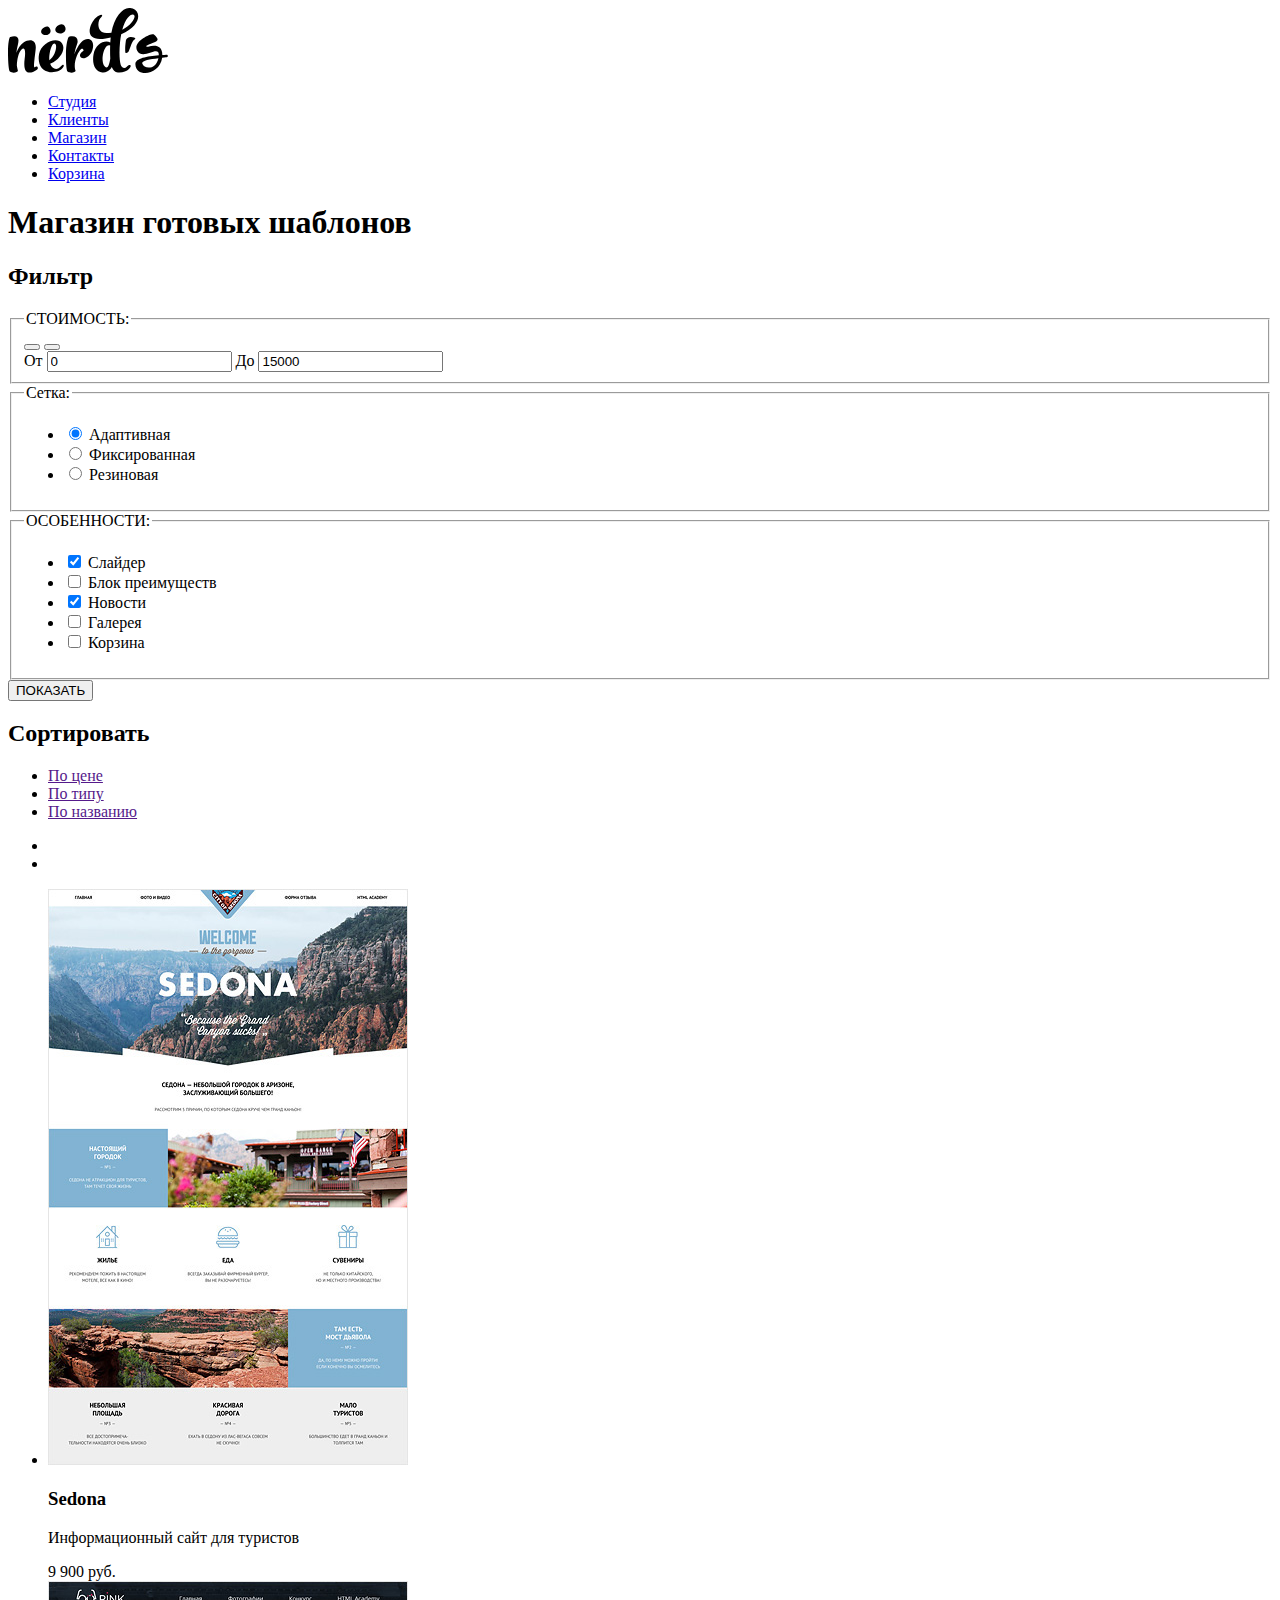
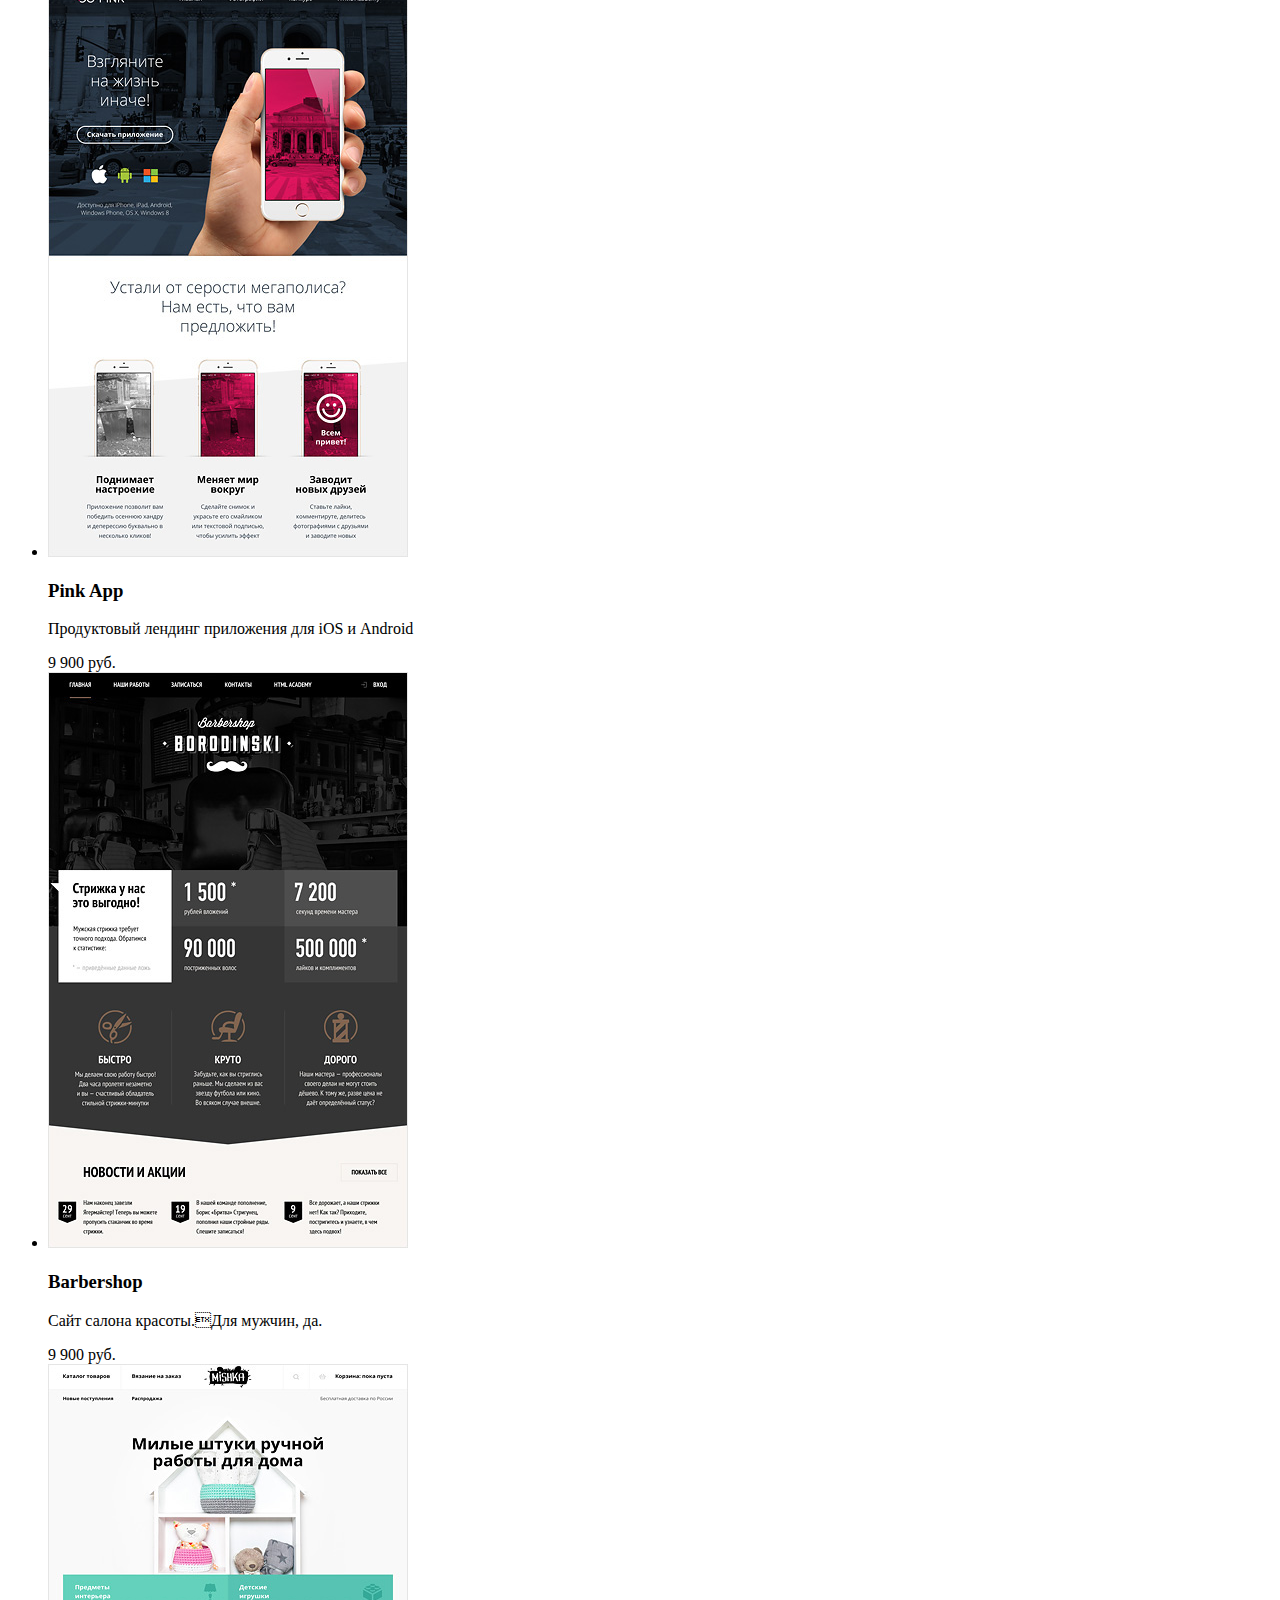
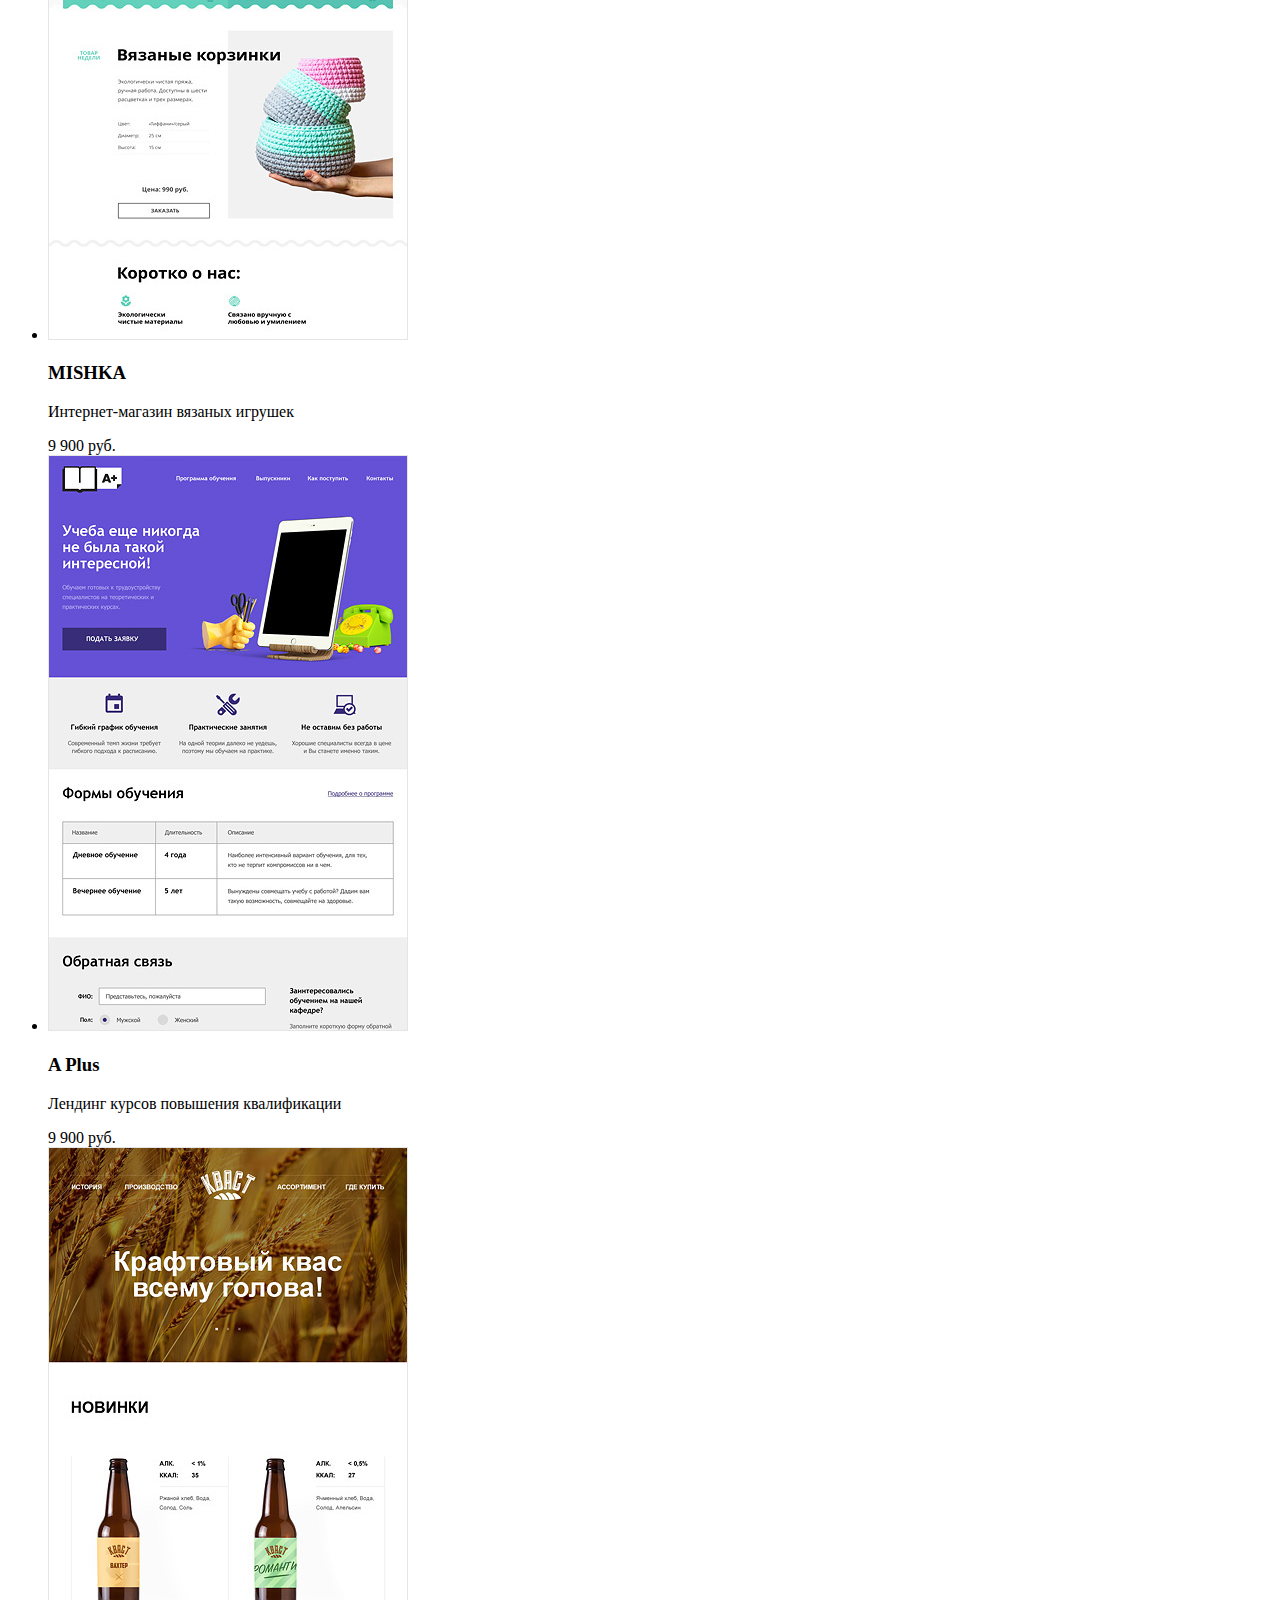
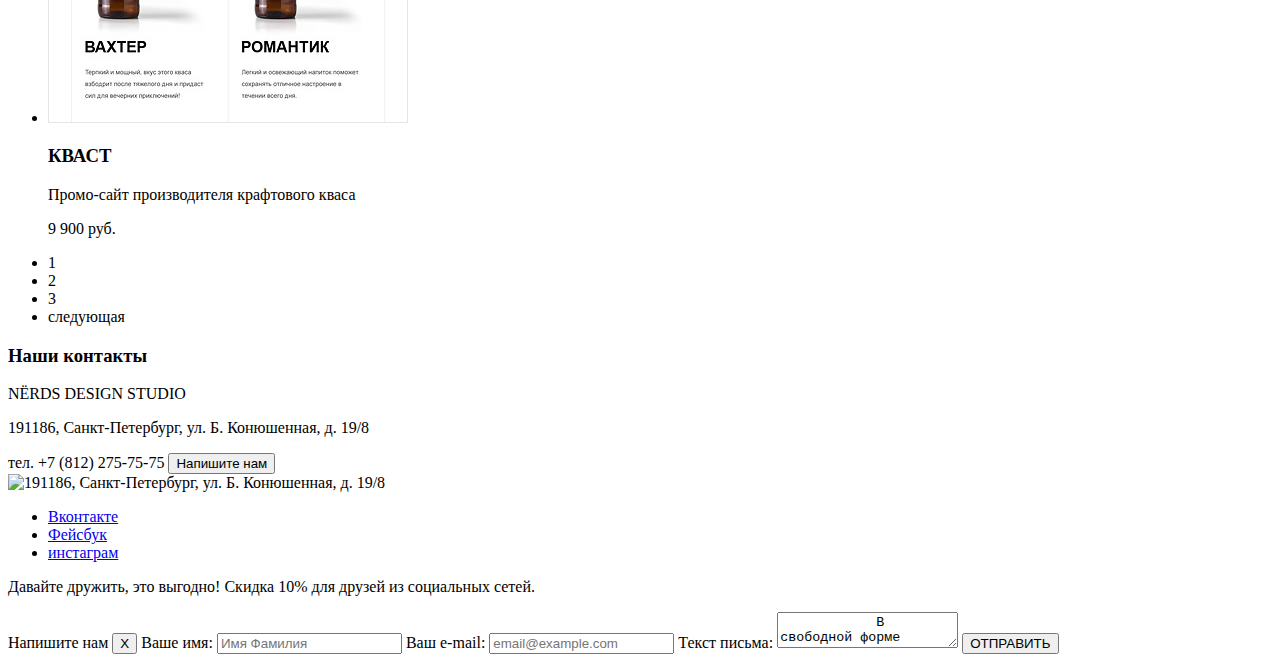
==== catalog.html @ bc48a649 "Разметка Нердс" ====
<!DOCTYPE html>
<html>
<head>
  <meta charset="utf-8">
  <title>Nerds Каталог</title>
  <link href="css/style.css" rel="stylesheet">
  <link href="css/normalize.css" rel="stylesheet">
</head>
<body>
  <header class="page-header">
    <a class="logo-nerds" href="index.html">
      <svg xmlns="http://www.w3.org/2000/svg" width="160" height="65" viewBox="0 0 160 65">
        <path
          d="M157.936 49.374c-1.235.161-2.523.271-3.757.377v.056c-2.415 17.364-26.188 20.231-26.779 6.599-.269-6.167 11.593-7.95 23.398-9.088.429-11.09-15.901 5.667-21.608-4.601-5.019-9.025 14.632-17.938 16.728-16.102 6.438 5.636 3.404 6.618-1.379 8.335-9.49 3.41-5.791 4.107-4.511 3.726 7.569-2.253 14.366-1.04 14.312 8.317 1.288-.107 2.522-.163 3.757-.271 2.306-.215 2.467 2.435-.161 2.652zm-7.514.756c-9.124 1.028-17.013 2.436-16.153 5.355 1.716 5.573 13.577 6.818 16.153-5.355zM117.678 44.918c-.682-.037-.703-6.038.112-11.688 1.005-6.951 11.935-3.357 9.093-1.906-2.975 1.52-4.429 8.718-6.266 12.087-.635 1.161-2.605 1.526-2.939 1.507zM42.105 21.002c2.376 4.866-4.937 8.171-8.292 4.521-1.398-1.555-.755-4.56 2.636-6.193 1.697-.836 4.073-1.596 5.656 1.672zM57.062 18.861c2.585 5.297-5.38 8.896-9.031 4.922-1.522-1.695-.823-4.963 2.873-6.742 1.846-.911 4.432-1.736 6.158 1.82zM28.883 61.666c-7.919 5.338-14.219 4.159-12.212-10.848 1.45-10.904-.948-11.521-3.122-9.442-2.845 2.697-4.628 9.723-4.684 16.412a50.98 50.98 0 0 0 1.004 4.776c.334 1.63-4.907 3.315-7.974 1.011C.837 62.79 0 54.865 0 44.131c0-8.824 1.171-14.895 2.23-15.175 8.029-2.191 9.312 1.348 7.583 7.981a47.637 47.637 0 0 0-1.395 7.924c1.673-4.664 4.071-8.485 6.803-10.173 7.416-4.664 13.605-2.473 12.434 6.801-2.007 16.58-2.174 18.827-.39 17.535 2.231-1.574 3.68 1.238 1.618 2.642zM54.982 59.59c-2.175 3.484-7.806 5.171-13.216 4.552-7.75-.843-12.545-7.756-10.705-18.097 2.008-11.185 18.065-18.322 23.196-10.341 3.735 5.789-2.175 16.017-11.597 19.783l-.502.168c1.951 5.171 6.579 7.476 11.039 2.36 2.119-2.36 3.624-1.348 1.785 1.575zm-13.605-7.418c5.855-4.159 7.806-13.32 6.189-15.905-1.728-2.697-5.074 1.517-6.245 11.746-.111 1.461-.111 2.865.056 4.159zM83.091 44.992c-1.597 2.507-3.903 4.384-5.966 5.059-2.398.73-5.185.056-5.185-2.698 0-1.011.892-3.372 3.624-4.721-.168-1.911-1.394-2.417-2.286-1.686-3.345 2.586-7.417 12.25-6.356 19.221.055.168.055.337.055.506.168.617.335 1.237.558 1.854.557 1.574-4.907 3.316-7.973.956-1.059-.788-1.617-6.97-1.617-17.704 0-8.824 1.951-16.636 3.011-16.917 6.412-1.743 10.147 1.292 8.14 7.249-1.171 3.373-2.23 6.801-2.843 10.399 2.453-6.688 6.523-12.872 9.812-14.501 5.856-2.923 10.092.956 8.867 7.813-.056.11-.112.393-.112.449-.056.562-.566 2.302-.39 1.741-.516 1.645-.892 2.277-1.339 2.98z" />
        <path
          d="M113.207 26.161a86.988 86.988 0 0 0-1.115 7.531c-1.059 10.06-.612 18.996.613 22.986.726 2.137 3.457 4.946 6.078 2.023 2.843-3.203 5.967-1.349 2.174 2.416-2.34 2.305-6.689 3.878-11.039 3.428-3.123-.393-5.018-2.415-6.134-5.505-.444.898-.947 1.685-1.56 2.302-2.119 2.193-4.685 3.43-7.974 3.092-6.637-.73-10.538-7.923-8.699-18.153 1.952-10.791 11.319-14.725 16.728-11.857.112-1.349.223-2.699.335-4.104.055-.281.055-.562.11-.843a96.962 96.962 0 0 1-4.962.956C73.787 34.423 82.04 14.864 87.894 9.75c6.636-5.733 7.36-1.855 5.297-.562-3.68 2.36-5.297 15.905 5.241 15.905 1.729 0 3.346-.112 4.962-.281C106.685 6.49 116.665-2.391 124.75.532c8.976 3.26 8.029 17.535-11.543 25.629zm-10.928 24.393c-.224-3.542-.224-7.532-.167-11.636 0-.506.056-1.011.056-1.461-3.346-1.518-6.635 3.653-7.473 10.792-.946 8.373 2.788 12.813 4.908 10.791 1.617-1.631 2.453-6.803 2.676-8.486zm24.086-43.165c-1.784-2.642-8.307.562-12.098 14.332 9.535-4.554 13.326-12.422 12.098-14.332z" />
      </svg>
    </a>
    <nav class="header-navigation">
      <ul class="navigation-list">
        <li><a class="navigation-item" href="studio.html">Студия</a></li>
        <li><a class=" navigation-item" href="visiters.html">Клиенты</a></li>
        <li><a class="navigation-item" href="catalog.html">Магазин</a></li>
        <li><a class=" navigation-item" href="contact.html">Контакты</a></li>
        <li><a class="navigation-item" href="basket.html">Корзина</a></li>
      </ul>
    </nav>
  </header>
  <main class="page-content page-catalog">
    <h1 class="page-title">Магазин готовых шаблонов</h1>
    <form class="filter" action="https://echo.htmlacademy.ru" method="get">
      <h2 class="visually-hidden">Фильтр</h2>
      <fieldset class="filter-box">
        <legend class="filter-box-title">СТОИМОСТЬ:</legend>
        <div class="range-box">
          <button class="circle-button min-button"></button>
          <button class="circle-button max-button"></button>
        </div>
        <label class="price-box">
          От
          <input class="input-price min-price" type="text" name="min" value="0">
        </label>
        <label class="price-box">
          До
          <input class="input-price max-price" type="text" name="max" value="15000">
        </label>
      </fieldset>
      <fieldset class="filter-box">
        <legend class="filter-box-title">Сетка:</legend>
        <ul class="type-list">
          <li>
            <label class="type-item">
              <input class="type-input" type="radio" name="type" value="adaptive" checked>
              <span class="radio-box"></span>
              Адаптивная
            </label>
          </li>
          <li>
            <label class="type-item">
              <input class="type-input" type="radio" name="type" value="fixed">
              <span class="radio-box"></span>
              Фиксированная
            </label>
          </li>
          <li>
            <label class="type-item">
              <input class="type-input" type="radio" name="type" value="fluid">
              <span class="radio-box"></span>
              Резиновая
            </label>
          </li>
        </ul>
      </fieldset>
      <fieldset class="filter-box">
        <legend class="filter-box-title">ОСОБЕННОСТИ:</legend>
        <ul class="special-list">
          <li>
            <label class="special-item">
              <input class="special-input" type="checkbox" name="slider" checked>
              <span class="special-title"></span>
              Слайдер
            </label>
          </li>
          <li>
            <label class="special-item">
              <input class="special-input" type="checkbox" name="feature">
              <span class="special-title"></span>
              Блок преимуществ
            </label>
          </li>
          <li>
            <label class="special-item">
              <input class="special-input" type="checkbox" name="news" checked>
              <span class="special-title"></span>
              Новости
            </label>
          </li>
          <li>
            <label class="special-item">
              <input class="special-input" type="checkbox" name="gallery">
              <span class="special-title"></span>
              Галерея
            </label>
          </li>
          <li>
            <label class="special-item">
              <input class="special-input" type="checkbox" name="basket">
              <span class="special-title"></span>
              Корзина
            </label>
          </li>
        </ul>
      </fieldset>
      <button class="filter-button" type="submit">ПОКАЗАТЬ</button>
    </form>
    <div class="catalog">
      <section class="sort">
        <h2 class="sort-title">Сортировать</h2>
        <ul class="sort-type-list">
          <li>
            <a class="sort-type-item sort-type-current" href="">
              По цене
            </a>
          </li>
          <li>
            <a class="sort-type-item" href="">
              По типу
            </a>
          </li>
          <li>
            <a class="sort-type-item" href="">
              По названию
            </a>
          </li>
        </ul>
        <ul class="arrow-list">
          <li>
            <a class="arrow-button arrow-current" aria-label="Сортировать по убыванию"></a>
          </li>
          <li>
            <a class="arrow-button" aria-label="Сортировать по возрастанию"></a>
          </li>
        </ul>
      </section>
      <ul class="pattern-list">
        <li>
          <img class="product-picture" src="img/img-sedona-jpg.jpg" width="360" height="576" alt="Sedona">
          <div class="product-info">
            <h3 class="product-title">
              <a class="product-title-link">Sedona</a>
            </h3>
            <p class="product-text">
              Информационный сайт
              для туристов
            </p>
            <a class="button-price">9 900 руб.</a>
          </div>
        </li>
        <li>
          <img class="product-picture" src="img/img-pink-jpg.jpg" width="360" height="576" alt="Pink App">
          <div class="product-info">
            <h3 class="product-title">
              <a class="product-title-link">Pink App</a>
            </h3>
            <p class="product-text">
              Продуктовый лендинг
              приложения для iOS и Android
            </p>
            <a class="button-price">9 900 руб.</a>
          </div>
        </li>
        <li>
          <img class="product-picture" src="img/img-barbershop-jpg.jpg" width="360" height="576" alt="Barbershop">
          <div class="product-info">
            <h3 class="product-title">
              <a class="product-title-link">Barbershop</a>
            </h3>
            <p class="product-text">
              Сайт салона красоты.Для мужчин, да.
            </p>
            <a class="button-price">9 900 руб.</a>
          </div>
        </li>
        <li>
          <img class="product-picture" src="img/img-mishka-jpg.jpg" width="360" height="576" alt="MISHKA">
          <div class="product-info">
            <h3 class="product-title">
              <a class="product-title-link">MISHKA</a>
            </h3>
            <p class="product-text">
              Интернет-магазин
              вязаных игрушек
            </p>
            <a class="button-price">9 900 руб.</a>
          </div>
        </li>
        <li>
          <img class="product-picture" src="img/img-aplus-jpg.jpg" width="360" height="576" alt="A Plus">
          <div class="product-info">
            <h3 class="product-title">
              <a class="product-title-link">A Plus</a>
            </h3>
            <p class="product-text">
              Лендинг курсов повышения квалификации
            </p>
            <a class="button-price">9 900 руб.</a>
          </div>
        </li>
        <li>
          <img class="product-picture" src="img/img-kvast-jpg.jpg" width="360" height="576" alt="КВАСТ">
          <div class="product-info">
            <h3 class="product-title">
              <a class="product-title-link">КВАСТ</a>
            </h3>
            <p class="product-text">
              Промо-сайт производителя
              крафтового кваса
            </p>
            <a class="button-price">9 900 руб.</a>
          </div>
        </li>
      </ul>
      <ul class="pagination">
        <li>
          <a class="pagination-item pagination-current">1</a>
        </li>
        <li>
          <a class="pagination-item">2</a>
        </li>
        <li>
          <a class="pagination-item">3</a>
        </li>
        <li>
          <a class="pagination-item">следующая</a>
        </li>
      </ul>
    </div>
  </main>
  <footer class="page-footer">
    <div class="map-container">
      <article class="contact-box">
        <h3 class="visually-hidden">Наши контакты</h3>
        <span class="contact-name">NЁRDS DESIGN STUDIO</span>
        <p class="contact-address">
          191186, Санкт-Петербург,
          ул. Б. Конюшенная, д. 19/8
        </p>
        <span class="contact-tel">тел. +7 (812) 275-75-75</span>
        <button class="write-to-us">Напишите нам</button>
      </article>
      <img src="img/some.jpg" alt="191186, Санкт-Петербург, ул. Б. Конюшенная, д. 19/8" width="1440" height="416">
    </div>
    <div class="footer-bottom">
      <ul class="social-list">
        <li>
          <a class="social-link" href="vk.com" aria-label="Мы вконтакте ">
            Вконтакте
          </a>
        </li>
        <li>
          <a class="social-link" href="vk.com" aria-label="Мы в фейсбуку ">
            Фейсбук
          </a>
        </li>
        <li>
          <a class="social-link" href="vk.com" aria-label="Мы в инстаграме ">
            инстаграм
          </a>
        </li>
      </ul>
      <p class="lead-container">
        <span class="lead-title">Давайте дружить, это выгодно!</span>
        <span class="lead-text">Скидка 10% для друзей из социальных сетей.</span>
      </p>
    </div>
  </footer>
  <section class="modal-window">
    <form class="form-box" action="https://echo.htmlacademy.ru" method="get">
      <span class="form-title">Напишите нам</span>
      <button class="modal-close">X</button>
      <label class="input-box">
        <span class="input-title">Ваше имя:</span>
        <input class="input-name" type="text" name="name" placeholder="Имя Фамилия">
      </label>
      <label class="input-box">
        <span class="input-title">Ваш e-mail:</span>
        <input class="input-mail" type="mail" name="mail" placeholder="email@example.com">
      </label>
      <label class="area-box">
        <span class="area-title">Текст письма:</span>
        <textarea class="area-text">
            В свободной форме
        </textarea>
      </label>
      <button class="letter-button" type="submit">ОТПРАВИТЬ</button>
    </form>
  </section>
</body>
</html>
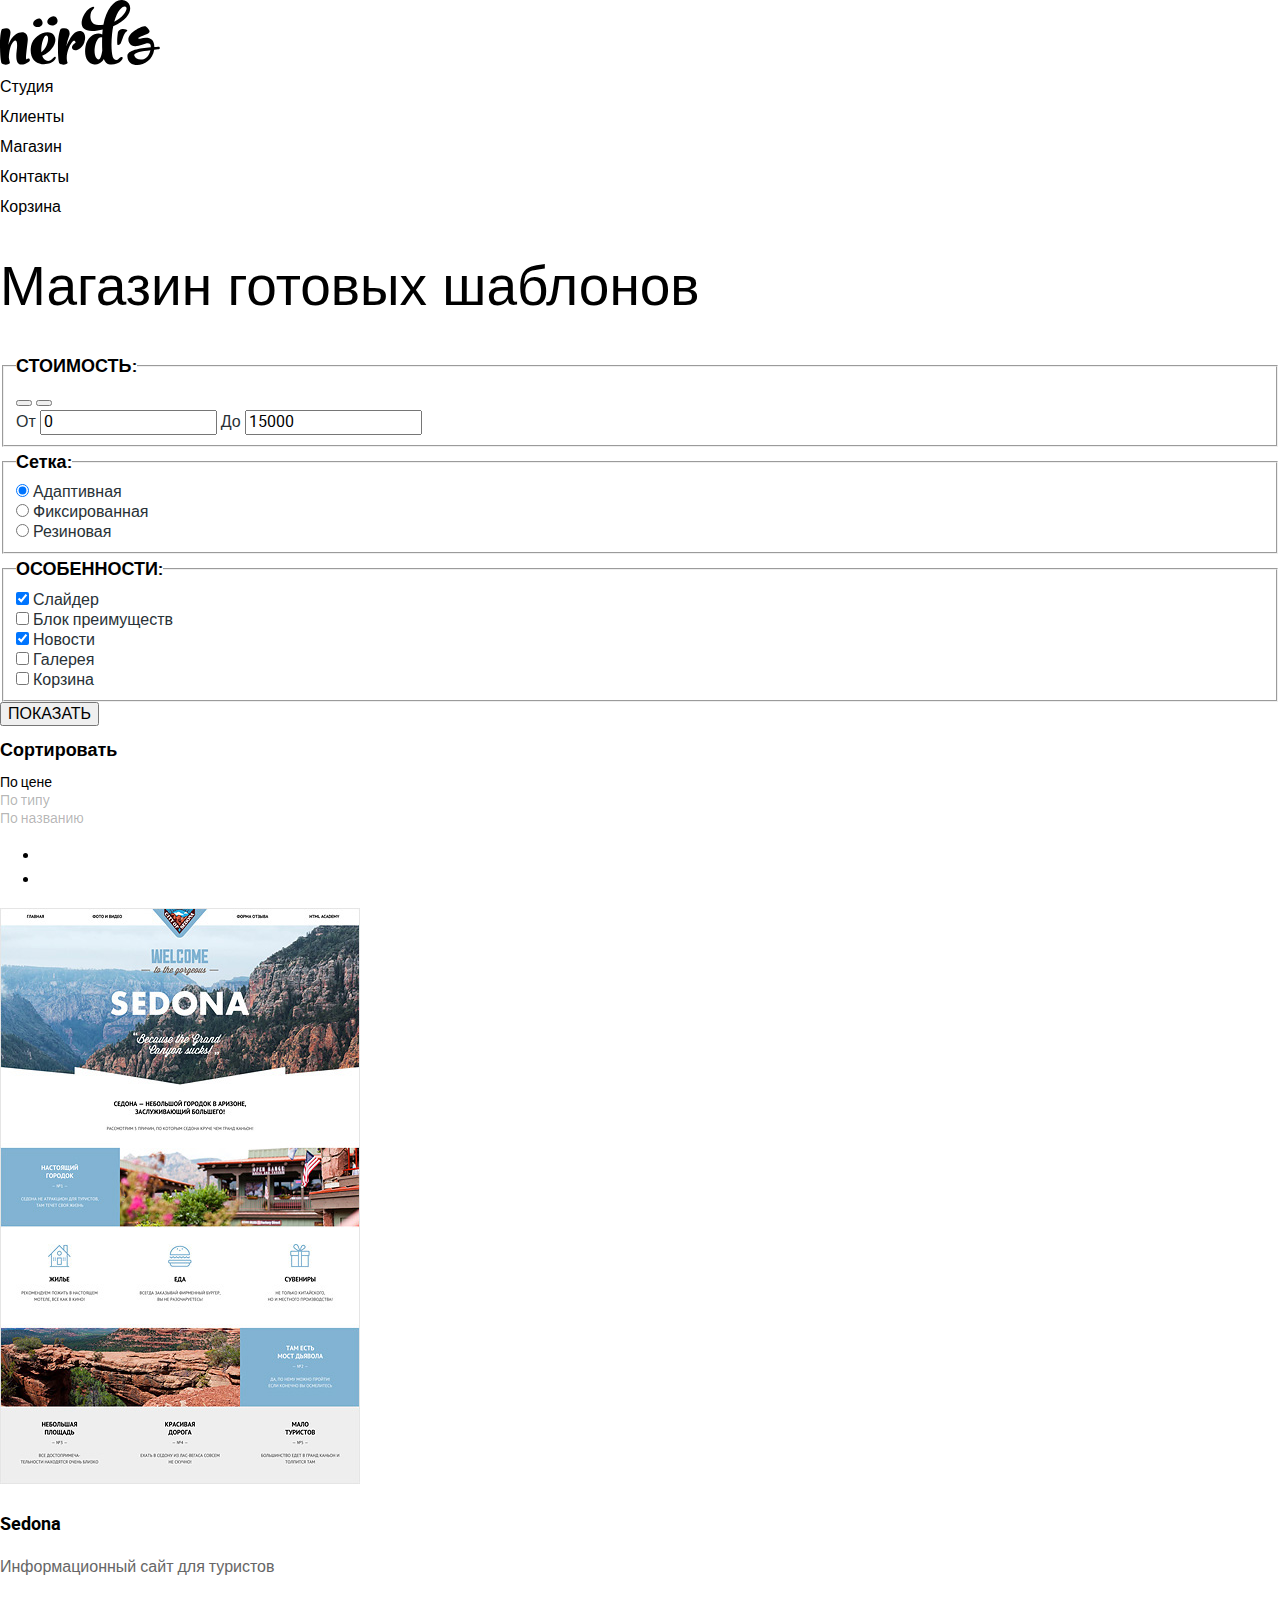
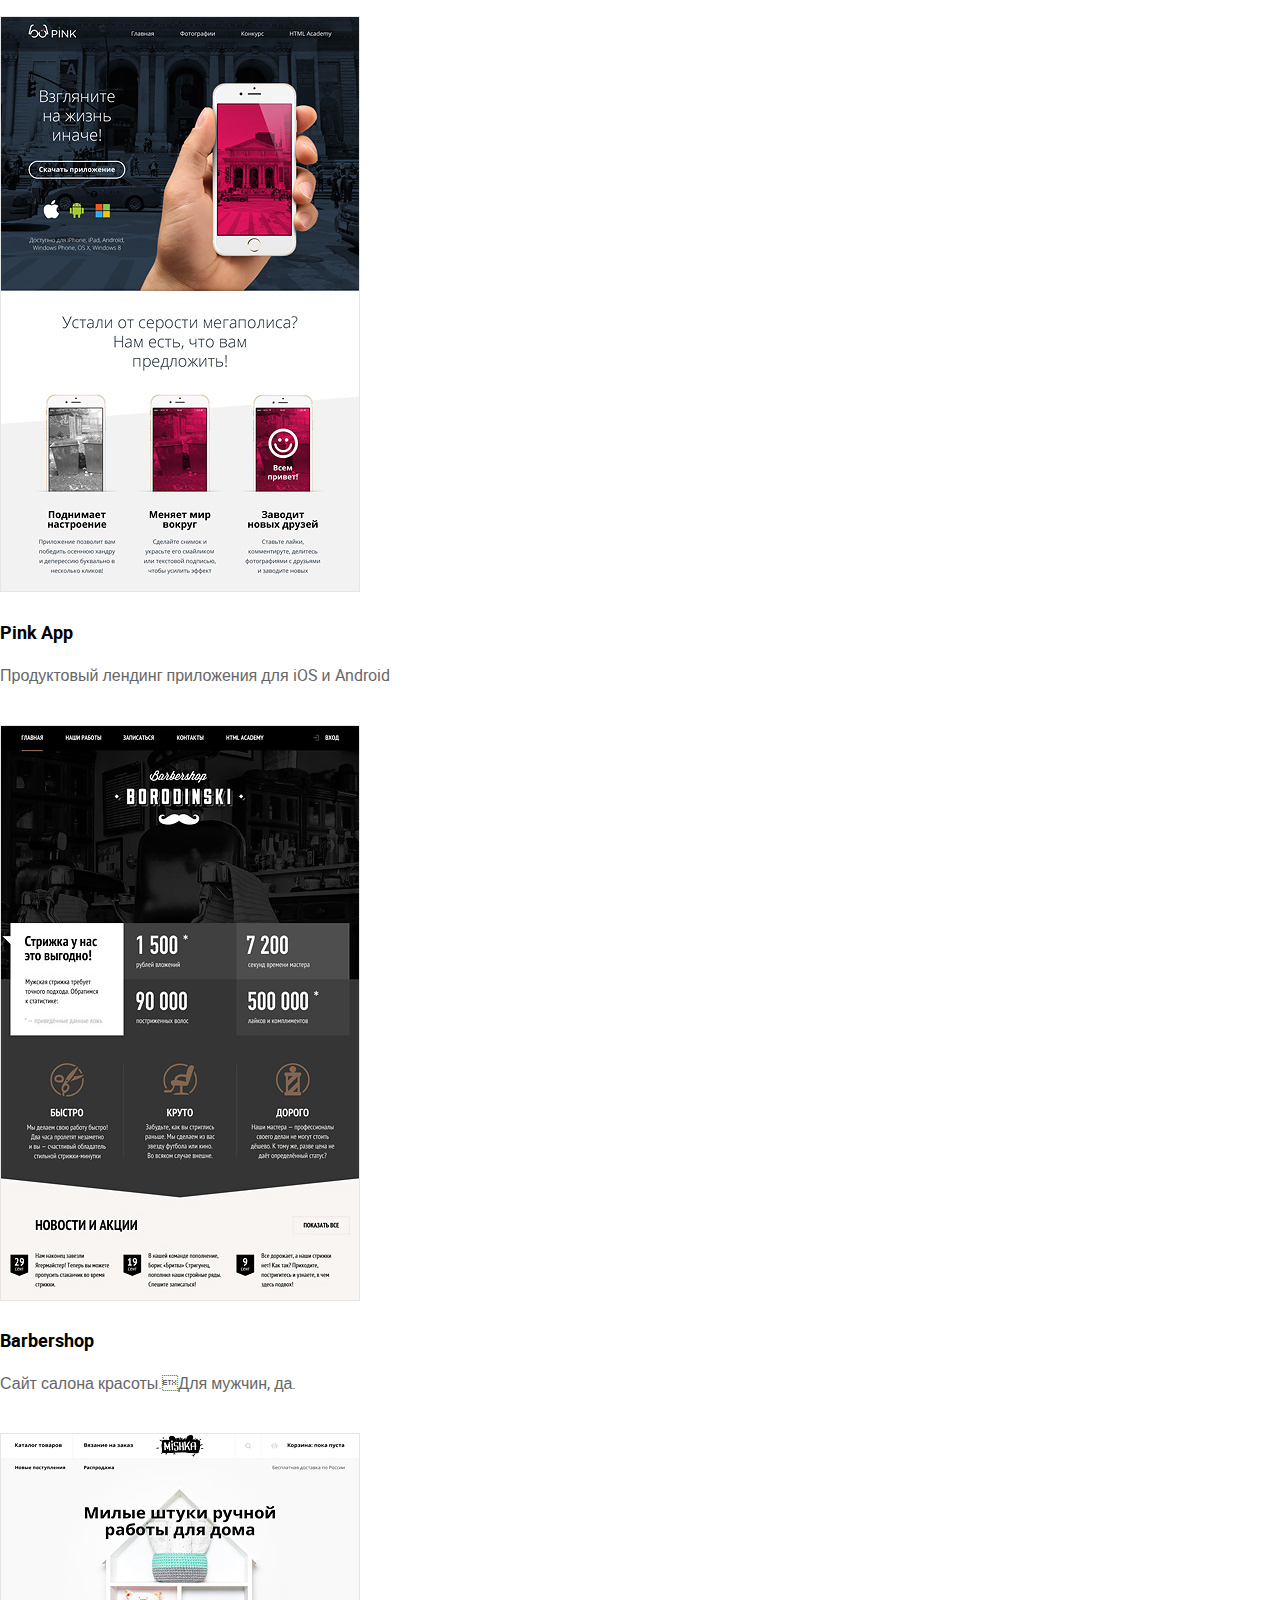
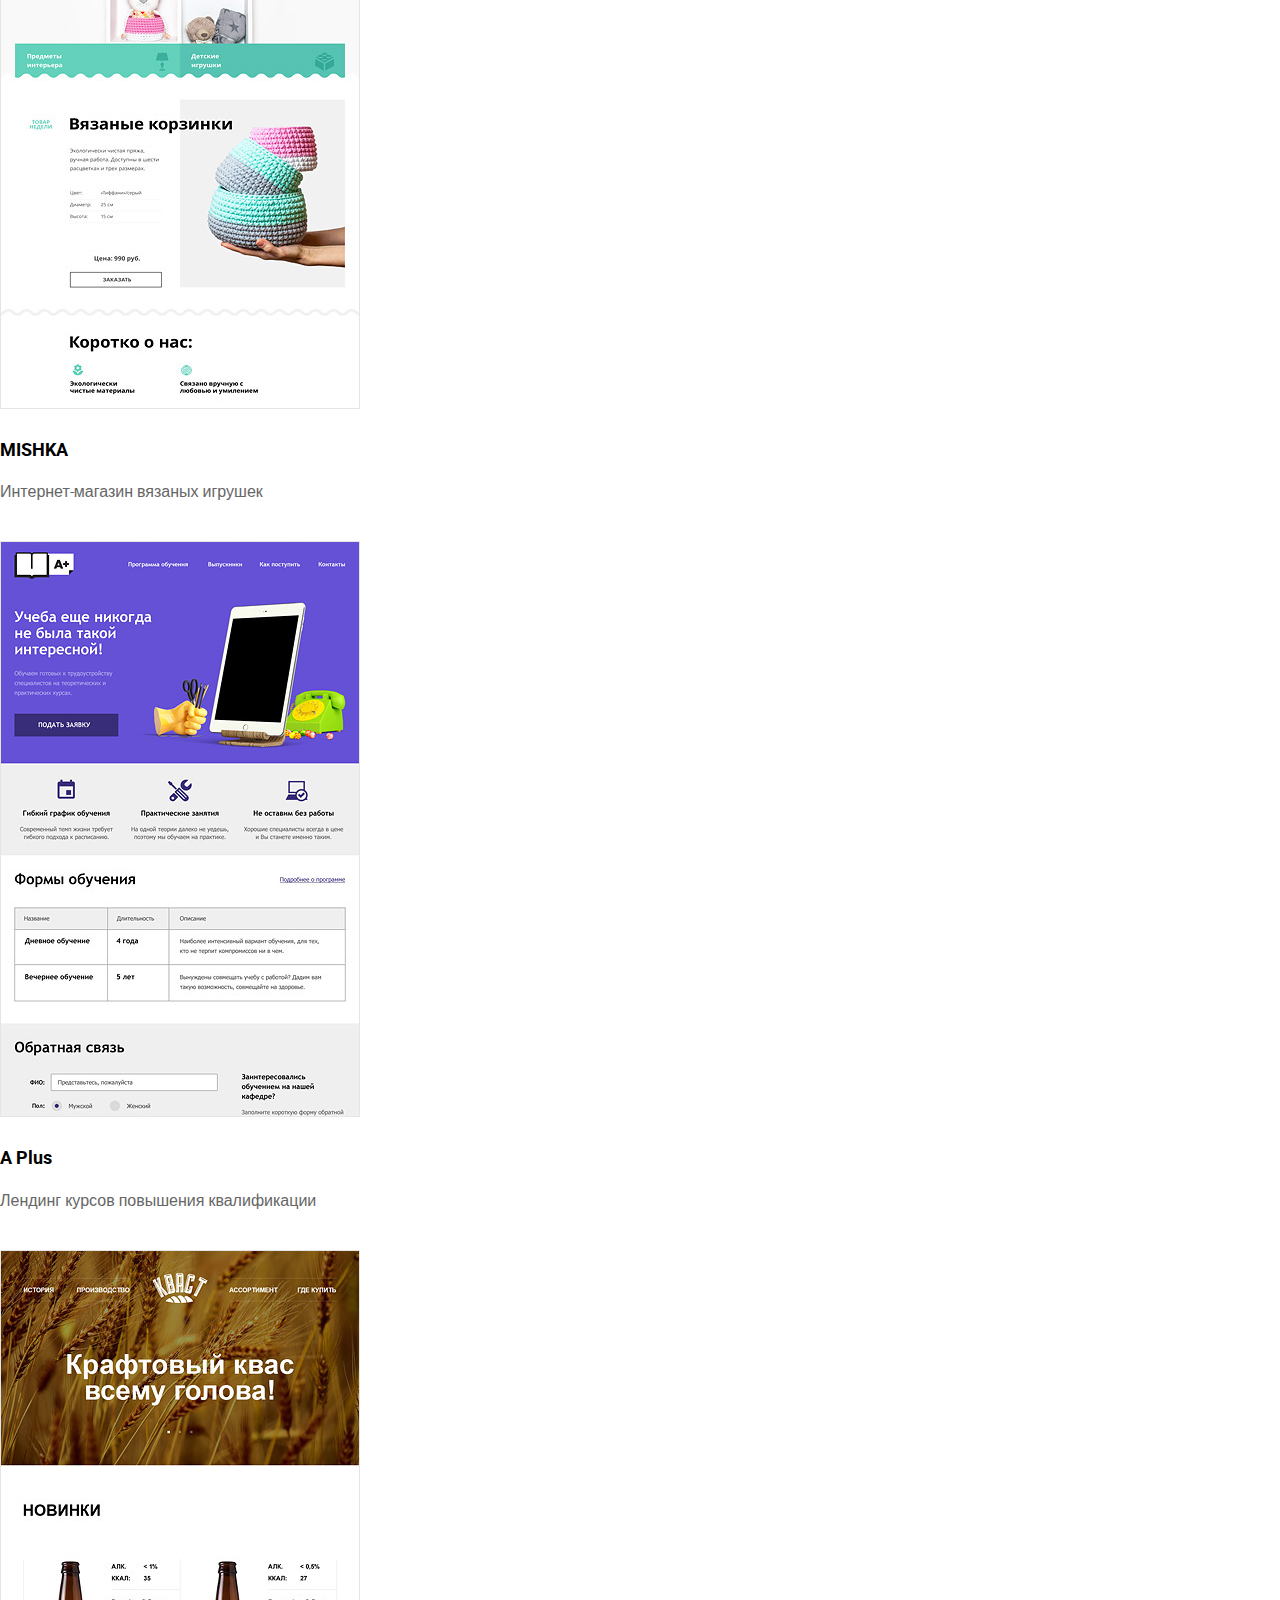
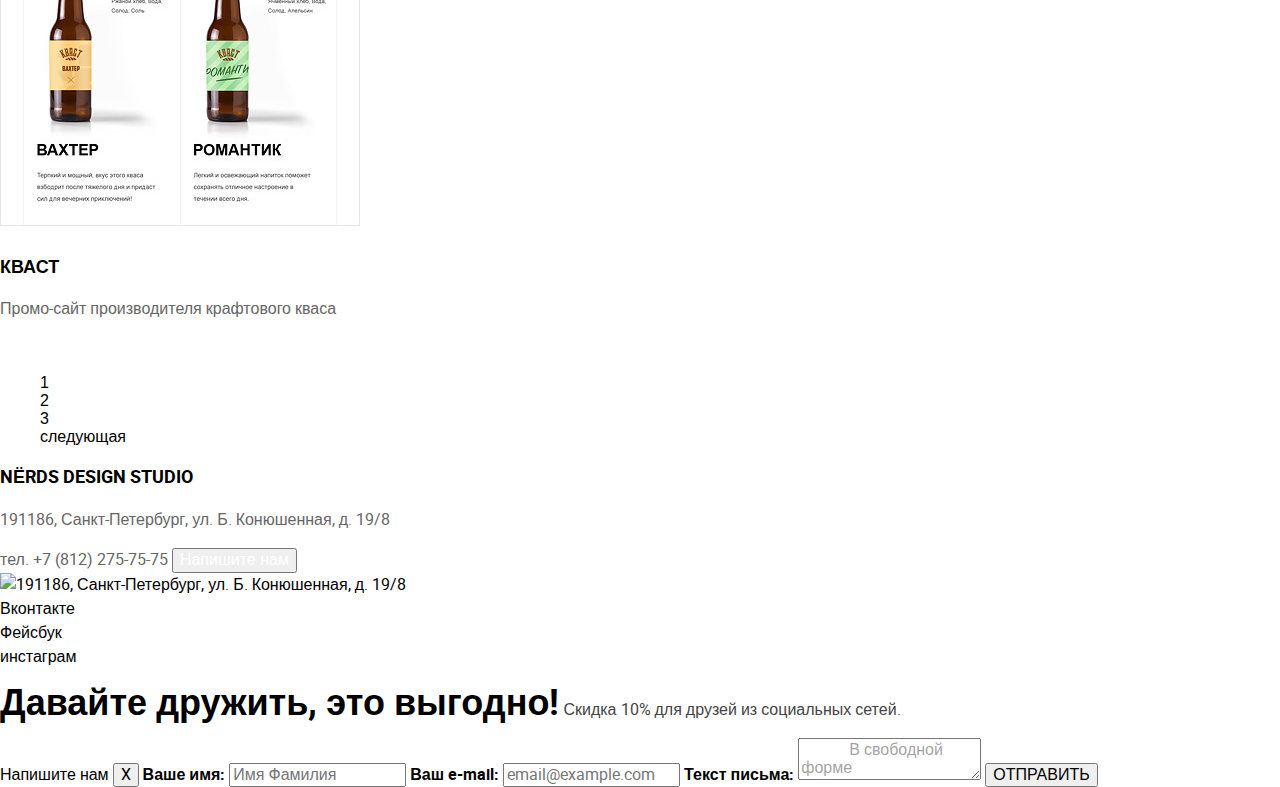
==== commit a33a05ab: "Базовая стилизация" ====
--- a/catalog.html
+++ b/catalog.html
@@ -246,7 +246,7 @@
           ул. Б. Конюшенная, д. 19/8
         </p>
         <span class="contact-tel">тел. +7 (812) 275-75-75</span>
-        <button class="write-to-us">Напишите нам</button>
+        <button class="write-to-us" type="button">Напишите нам</button>
       </article>
       <img src="img/some.jpg" alt="191186, Санкт-Петербург, ул. Б. Конюшенная, д. 19/8" width="1440" height="416">
     </div>
@@ -277,7 +277,7 @@
   <section class="modal-window">
     <form class="form-box" action="https://echo.htmlacademy.ru" method="get">
       <span class="form-title">Напишите нам</span>
-      <button class="modal-close">X</button>
+      <button class="modal-close" type="button">X</button>
       <label class="input-box">
         <span class="input-title">Ваше имя:</span>
         <input class="input-name" type="text" name="name" placeholder="Имя Фамилия">
--- a/css/style.css
+++ b/css/style.css
@@ -0,0 +1,319 @@
+@font-face {
+  font-style: normal;
+  font-weight: normal;
+  font-family: "Roboto";
+
+  src: url("../fonts/roboto-webfont.eot");
+  src: url("../fonts/roboto-webfont.eot?#iefix") format("embedded-opentype"),
+  url("../fonts/roboto-webfont.woff2") format("woff2"),
+  url("../fonts/roboto-webfont.woff") format("woff"),
+  url("../fonts/roboto-webfont.ttf") format("truetype");
+}
+
+
+@font-face {
+  font-style: normal;
+  font-weight: bold;
+  font-family: "Roboto";
+
+  src: url("../fonts/robotobold-webfont.eot");
+  src: url("../fonts/robotobold-webfont.eot?#iefix") format("embedded-opentype"),
+  url("../fonts/robotobold-webfont.woff2") format("woff2"),
+  url("../fonts/robotobold-webfont.woff") format("woff"),
+  url("../fonts/robotobold-webfont.ttf") format("truetype");
+}
+
+@font-face {
+  font-style: normal;
+  font-weight: 500;
+  font-family: "Roboto";
+
+  src: url("robotomedium-webfont.eot");
+  src: url("robotomedium-webfont.eot?#iefix") format("embedded-opentype"),
+  url("robotomedium-webfont.woff2") format("woff2"),
+  url("robotomedium-webfont.woff") format("woff"),
+  url("robotomedium-webfont.ttf") format("truetype");
+}
+
+body {
+  font-size: 16px;
+  line-height: 24px;
+  font-family: "Roboto", Arial, sans-serif;
+  color: #000000;
+
+  background-color: #ffffff;
+}
+
+a {
+  color: inherit;
+  text-decoration: none;
+}
+
+.visually-hidden {
+  position: absolute;
+
+  width: 1px;
+  height: 1px;
+  margin: -1px;
+  padding: 0;
+  overflow: hidden;
+
+  border: 0;
+
+  clip: rect(0 0 0 0);
+}
+
+.navigation-list {
+  margin: 0;
+  padding: 0;
+
+  list-style: none;
+  font-weight: 500;
+  line-height: 30px;
+}
+
+.text-box-head {
+  font-weight: 500;
+  font-size: 55px;
+  line-height: 55px;
+}
+
+.text-box-description {
+  color: #283136;
+}
+
+.slider-button {
+  font-weight: 500;
+  line-height: 18px;
+  color: #ffffff;
+}
+
+.feature-list {
+  margin: 0;
+  padding: 0;
+
+  list-style: none;
+}
+
+.feature-title {
+  font-weight: bold;
+  font-size: 24px;
+  line-height: 30px;
+}
+
+.feature-text {
+  color: #283136;
+}
+
+.feature-button {
+  font-weight: 500;
+  line-height: 18px;
+  color: #ffffff;
+}
+
+.about-box-title {
+  font-weight: 500;
+  font-size: 45px;
+  line-height: 45px;
+}
+
+.about-box-text {
+  color: #283136;
+}
+
+.about-box-order {
+  font-weight: bold;
+}
+
+.about-box-order-list {
+  margin: 0;
+  padding: 0;
+
+  list-style: none;
+  color: #283136;
+}
+
+.slogan {
+  font-weight: bold;
+}
+
+.about-statustic-list {
+  margin: 0;
+  padding: 0;
+
+  list-style: none;
+}
+
+.stat-rate {
+  font-weight: bold;
+  font-size: 45px;
+  line-height: 10px;
+}
+
+.stat-description {
+  line-height: 18px;
+  color: #283136;
+}
+
+.partner-list {
+  margin: 0;
+  padding: 0;
+
+  list-style: none;
+}
+
+.contact-name {
+  font-weight: bold;
+  font-size: 18px;
+  line-height: 30px;
+}
+
+.contact-address {
+  color: #666666;
+}
+
+.contact-tel {
+  color: #666666;
+}
+
+.write-to-us {
+  font-weight: 500;
+  color: #ffffff;
+}
+
+.social-list {
+  margin: 0;
+  padding: 0;
+
+  list-style: none;
+}
+
+.lead-title {
+  font-weight: bold;
+  font-size: 36px;
+  line-height: 36px;
+}
+
+.lead-text {
+  line-height: 22px;
+  color: #444444;
+}
+
+.font-title {
+  font-weight: 500;
+  font-size: 45px;
+  line-height: 45px;
+}
+
+.input-title {
+  font-weight: bold;
+  line-height: 18px;
+}
+
+.input-name,
+.input-mail,
+.area-text {
+  line-height: 18px;
+  color: rgba(68, 68, 68, 0.5);
+}
+
+.area-title {
+  font-weight: bold;
+  line-height: 18px;
+}
+
+.letter-button {
+  font-weight: 500;
+  font-weight: 500;
+  line-height: 18px;
+}
+
+.page-title {
+  font-weight: 500;
+  font-size: 55px;
+  line-height: 55px;
+}
+
+.filter-box-title {
+  font-weight: bold;
+  font-size: 18px;
+  line-height: 30px;
+}
+
+.price-box {
+  line-height: 22px;
+  color: #283136;
+}
+
+.type-list {
+  margin: 0;
+  padding: 0;
+
+  list-style: none;
+  line-height: 20px;
+  color: #283136;
+}
+
+.special-list {
+  margin: 0;
+  padding: 0;
+
+  list-style: none;
+  line-height: 20px;
+  color: #283136;
+}
+
+.filter-button {
+  font-weight: 500;
+  line-height: 18px;
+}
+
+.sort-title {
+  font-weight: bold;
+  font-size: 18px;
+  line-height: 18px;
+}
+
+.sort-type-list {
+  margin: 0;
+  padding: 0;
+
+  list-style: none;
+  font-size: 14px;
+  line-height: 18px;
+  color: rgba(0, 0, 0, 0.3);
+}
+
+.sort-type-current {
+  color: #000000;
+}
+
+.pattern-list {
+  margin: 0;
+  padding: 0;
+
+  list-style: none;
+}
+
+.product-title-link {
+  font-weight: bold;
+  font-size: 18px;
+  line-height: 30px;
+}
+
+.product-text {
+  line-height: 18px;
+  color: #666666;
+}
+
+.button-price {
+  font-weight: 500;
+  line-height: 18px;
+  color: #ffffff;
+}
+
+.pagination {
+  list-style: none;
+  font-weight: 500;
+  line-height: 18px;
+}
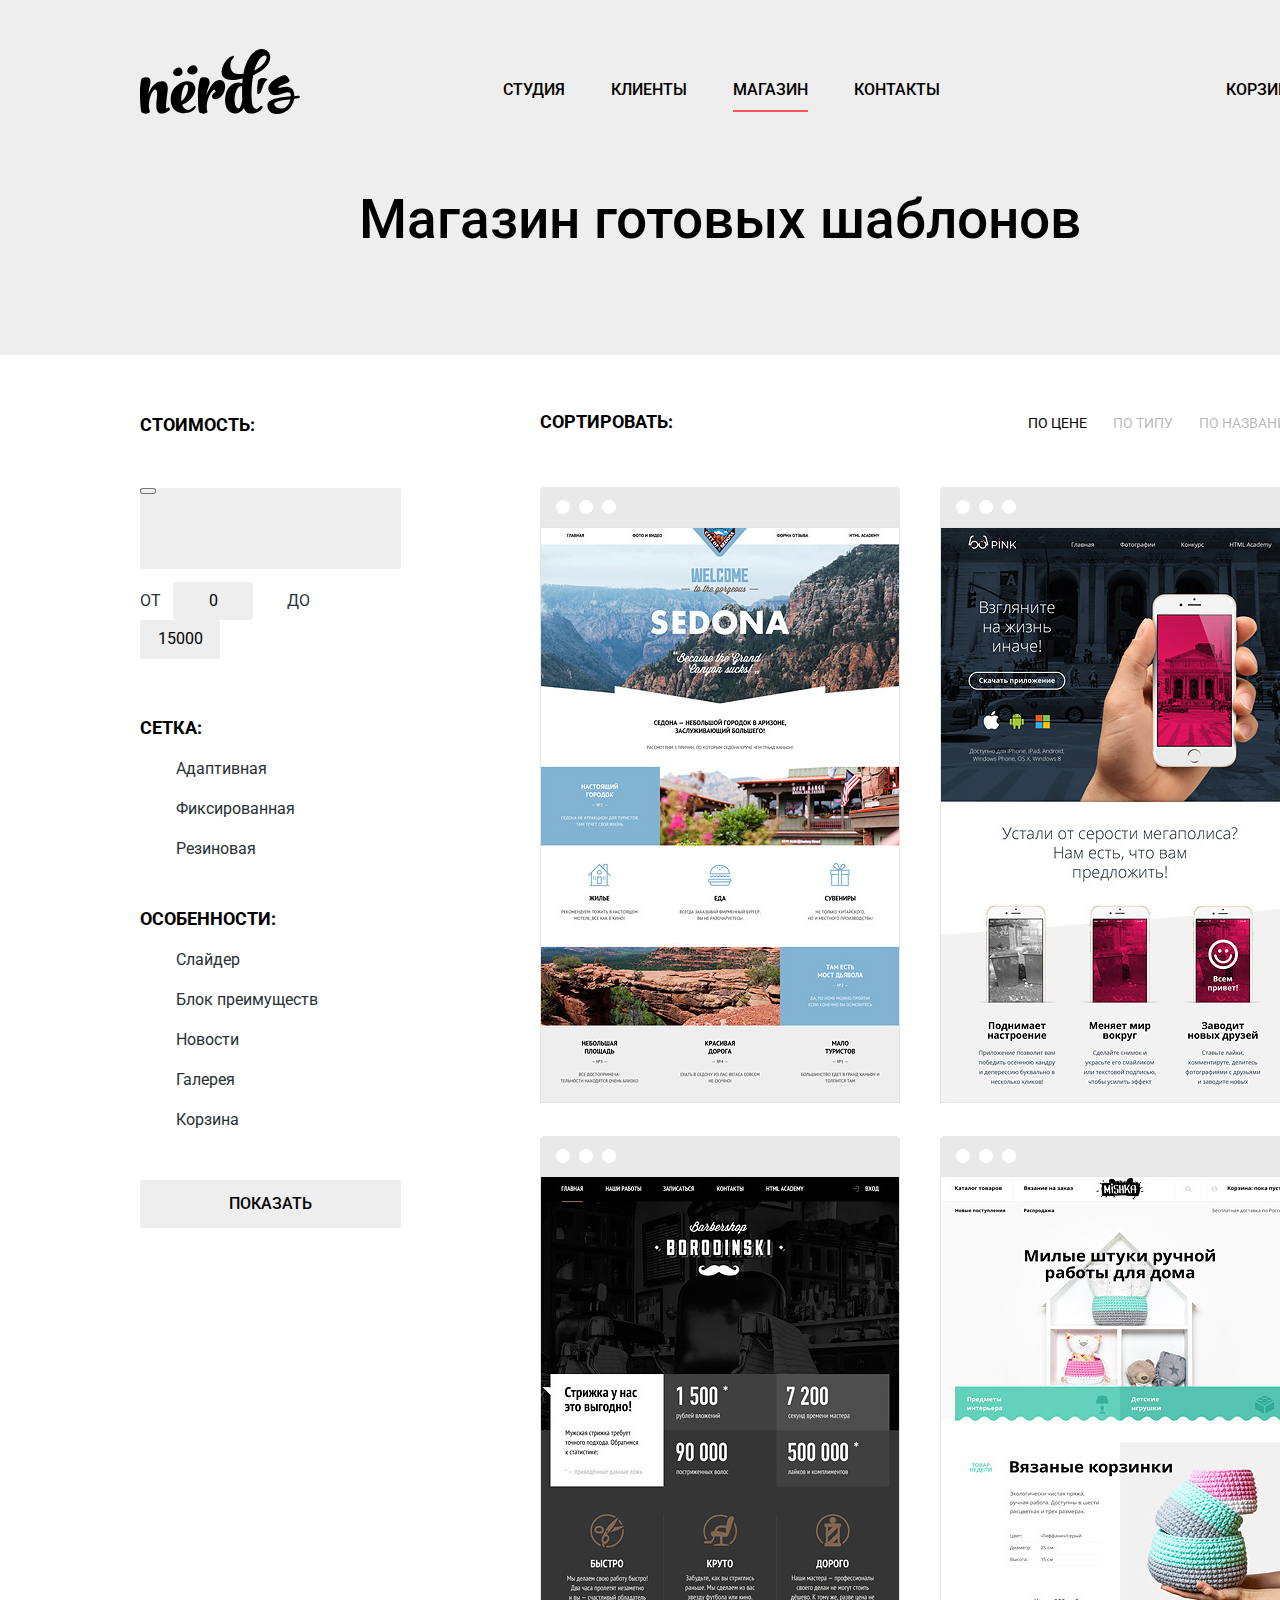
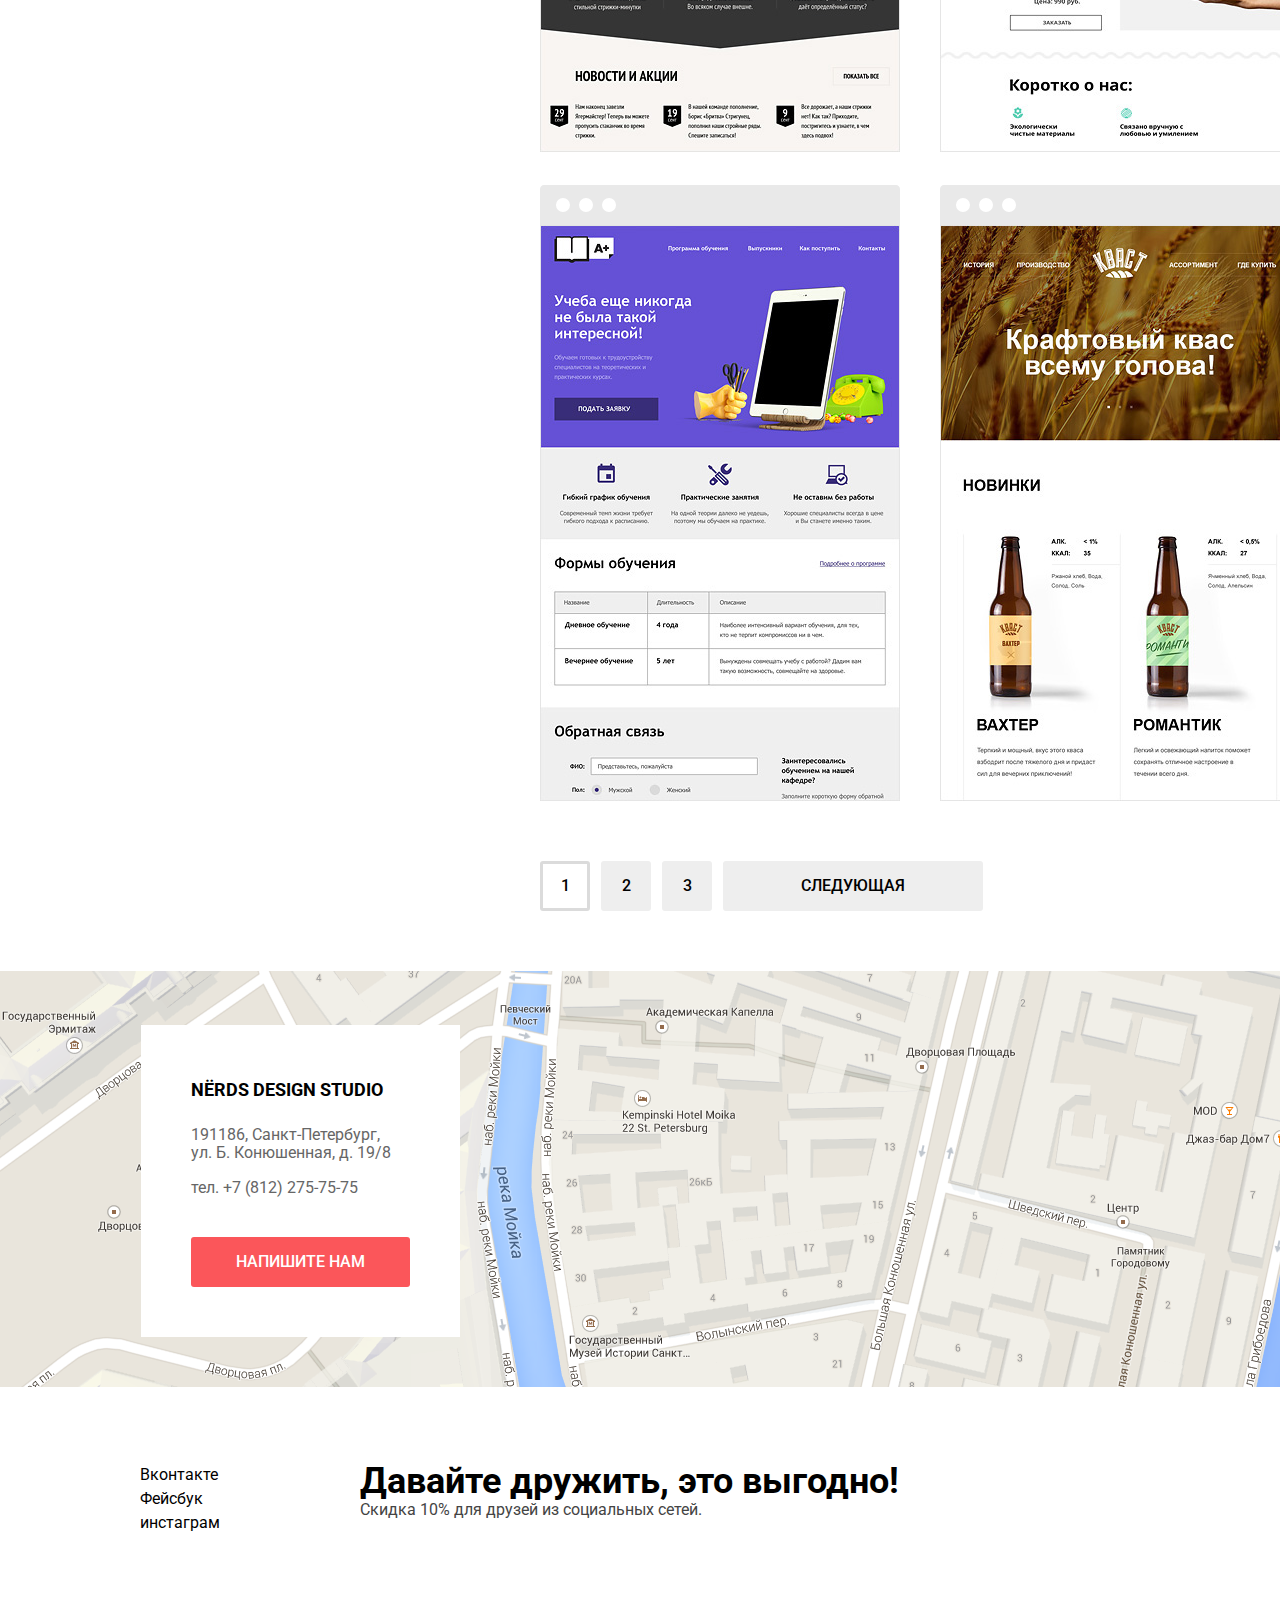
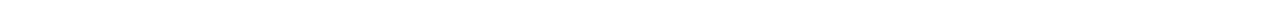
==== commit f463462a: "Сетка Нердс" ====
--- a/catalog.html
+++ b/catalog.html
@@ -3,10 +3,11 @@
 <head>
   <meta charset="utf-8">
   <title>Nerds Каталог</title>
+  <link href="https://fonts.googleapis.com/css?family=Roboto:400,500,700&display=swap&subset=cyrillic" rel="stylesheet">
   <link href="css/style.css" rel="stylesheet">
   <link href="css/normalize.css" rel="stylesheet">
 </head>
-<body>
+<body class="main-container">
   <header class="page-header">
     <a class="logo-nerds" href="index.html">
       <svg xmlns="http://www.w3.org/2000/svg" width="160" height="65" viewBox="0 0 160 65">
@@ -20,237 +21,257 @@
       <ul class="navigation-list">
         <li><a class="navigation-item" href="studio.html">Студия</a></li>
         <li><a class=" navigation-item" href="visiters.html">Клиенты</a></li>
-        <li><a class="navigation-item" href="catalog.html">Магазин</a></li>
+        <li><a class="navigation-item navigation-item-current" href="catalog.html">Магазин</a></li>
         <li><a class=" navigation-item" href="contact.html">Контакты</a></li>
         <li><a class="navigation-item" href="basket.html">Корзина</a></li>
       </ul>
     </nav>
   </header>
-  <main class="page-content page-catalog">
+  <main class="page-content page-content-catalog">
     <h1 class="page-title">Магазин готовых шаблонов</h1>
-    <form class="filter" action="https://echo.htmlacademy.ru" method="get">
-      <h2 class="visually-hidden">Фильтр</h2>
-      <fieldset class="filter-box">
-        <legend class="filter-box-title">СТОИМОСТЬ:</legend>
-        <div class="range-box">
-          <button class="circle-button min-button"></button>
-          <button class="circle-button max-button"></button>
-        </div>
-        <label class="price-box">
-          От
-          <input class="input-price min-price" type="text" name="min" value="0">
-        </label>
-        <label class="price-box">
-          До
-          <input class="input-price max-price" type="text" name="max" value="15000">
-        </label>
-      </fieldset>
-      <fieldset class="filter-box">
-        <legend class="filter-box-title">Сетка:</legend>
-        <ul class="type-list">
-          <li>
-            <label class="type-item">
-              <input class="type-input" type="radio" name="type" value="adaptive" checked>
-              <span class="radio-box"></span>
-              Адаптивная
-            </label>
-          </li>
-          <li>
-            <label class="type-item">
-              <input class="type-input" type="radio" name="type" value="fixed">
-              <span class="radio-box"></span>
-              Фиксированная
-            </label>
-          </li>
-          <li>
-            <label class="type-item">
-              <input class="type-input" type="radio" name="type" value="fluid">
-              <span class="radio-box"></span>
-              Резиновая
-            </label>
+    <div class="page-catalog margin-aside">
+      <form class="filter" action="https://echo.htmlacademy.ru" method="get">
+        <h2 class="visually-hidden">Фильтр</h2>
+        <fieldset class="filter-box filter-price">
+          <legend class="filter-box-title title-price">СТОИМОСТЬ:</legend>
+          <div class="range-box">
+            <button class="circle-button min-button"></button>
+            <button class="circle-button max-button"></button>
+          </div>
+          <label class="price-box">
+            <span class="price-box-title">От</span>
+            <input class="input-price min-price" type="text" name="min" value="0">
+          </label>
+          <label class="price-box">
+            <span class="price-box-title">До</span>
+            <input class="input-price max-price" type="text" name="max" value="15000">
+          </label>
+        </fieldset>
+        <fieldset class="filter-box filter-grid">
+          <legend class="filter-box-title">Сетка:</legend>
+          <ul class="type-list">
+            <li>
+              <label class="type-item">
+                <input class="type-input visually-hidden" type="radio" name="type" value="adaptive" checked>
+                <span class="radio-box"></span>
+                Адаптивная
+              </label>
+            </li>
+            <li>
+              <label class="type-item">
+                <input class="type-input visually-hidden" type="radio" name="type" value="fixed">
+                <span class="radio-box"></span>
+                Фиксированная
+              </label>
+            </li>
+            <li>
+              <label class="type-item">
+                <input class="type-input visually-hidden" type="radio" name="type" value="fluid">
+                <span class="radio-box"></span>
+                Резиновая
+              </label>
+            </li>
+          </ul>
+        </fieldset>
+        <fieldset class="filter-box filter-special">
+          <legend class="filter-box-title">ОСОБЕННОСТИ:</legend>
+          <ul class="special-list">
+            <li>
+              <label class="special-item">
+                <input class="special-input visually-hidden" type="checkbox" name="slider" checked>
+                <span class="special-title"></span>
+                Слайдер
+              </label>
+            </li>
+            <li>
+              <label class="special-item">
+                <input class="special-input visually-hidden" type="checkbox" name="feature">
+                <span class="special-title"></span>
+                Блок преимуществ
+              </label>
+            </li>
+            <li>
+              <label class="special-item">
+                <input class="special-input visually-hidden" type="checkbox" name="news" checked>
+                <span class="special-title"></span>
+                Новости
+              </label>
+            </li>
+            <li>
+              <label class="special-item">
+                <input class="special-input visually-hidden" type="checkbox" name="gallery">
+                <span class="special-title"></span>
+                Галерея
+              </label>
+            </li>
+            <li>
+              <label class="special-item">
+                <input class="special-input visually-hidden" type="checkbox" name="basket">
+                <span class="special-title"></span>
+                Корзина
+              </label>
+            </li>
+          </ul>
+        </fieldset>
+        <button class="filter-button" type="submit">ПОКАЗАТЬ</button>
+      </form>
+      <div class="catalog">
+        <section class="sort">
+          <h2 class="sort-title">Сортировать:</h2>
+          <ul class="sort-type-list">
+            <li>
+              <a class="sort-type-item sort-type-current" href="">
+                По цене
+              </a>
+            </li>
+            <li>
+              <a class="sort-type-item" href="">
+                По типу
+              </a>
+            </li>
+            <li>
+              <a class="sort-type-item" href="">
+                По названию
+              </a>
+            </li>
+          </ul>
+          <ul class="arrow-list">
+            <li>
+              <a class="arrow-button arrow-current" aria-label="Сортировать по убыванию"></a>
+            </li>
+            <li>
+              <a class="arrow-button" aria-label="Сортировать по возрастанию"></a>
+            </li>
+          </ul>
+        </section>
+        <ul class="pattern-list">
+          <li>
+            <svg xmlns="http://www.w3.org/2000/svg" width="360" height="40" viewBox="0 0 360 40">
+              <path fill="#e9e9e9" d="M356 0H4C1.8 0 0 1.8 0 4v36h360V4c0-2.2-1.8-4-4-4zM22.991 27a7 7 0 1 1 0-14 7 7 0 0 1 0 14zm23.011 0a7 7 0 1 1 0-14 7 7 0 0 1 0 14zm23.011 0a7 7 0 1 1 0-14 7 7 0 0 1 0 14z" />
+            </svg>
+            <img class="product-picture" src="img/img-sedona-jpg.jpg" width="360" height="576" alt="Sedona">
+            <div class="product-info">
+              <h3 class="product-title">
+                <a class="product-title-link">Sedona</a>
+              </h3>
+              <p class="product-text">
+                Информационный сайт
+                для туристов
+              </p>
+              <a class="button-price">9 900 руб.</a>
+            </div>
+          </li>
+          <li>
+            <svg xmlns="http://www.w3.org/2000/svg" width="360" height="40" viewBox="0 0 360 40">
+              <path fill="#e9e9e9" d="M356 0H4C1.8 0 0 1.8 0 4v36h360V4c0-2.2-1.8-4-4-4zM22.991 27a7 7 0 1 1 0-14 7 7 0 0 1 0 14zm23.011 0a7 7 0 1 1 0-14 7 7 0 0 1 0 14zm23.011 0a7 7 0 1 1 0-14 7 7 0 0 1 0 14z" />
+            </svg>
+            <img class="product-picture" src="img/img-pink-jpg.jpg" width="360" height="576" alt="Pink App">
+            <div class="product-info">
+              <h3 class="product-title">
+                <a class="product-title-link">Pink App</a>
+              </h3>
+              <p class="product-text">
+                Продуктовый лендинг
+                приложения для iOS и Android
+              </p>
+              <a class="button-price">9 900 руб.</a>
+            </div>
+          </li>
+          <li>
+            <svg xmlns="http://www.w3.org/2000/svg" width="360" height="40" viewBox="0 0 360 40">
+              <path fill="#e9e9e9" d="M356 0H4C1.8 0 0 1.8 0 4v36h360V4c0-2.2-1.8-4-4-4zM22.991 27a7 7 0 1 1 0-14 7 7 0 0 1 0 14zm23.011 0a7 7 0 1 1 0-14 7 7 0 0 1 0 14zm23.011 0a7 7 0 1 1 0-14 7 7 0 0 1 0 14z" />
+            </svg>
+            <img class="product-picture" src="img/img-barbershop-jpg.jpg" width="360" height="576" alt="Barbershop">
+            <div class="product-info">
+              <h3 class="product-title">
+                <a class="product-title-link">Barbershop</a>
+              </h3>
+              <p class="product-text">
+                Сайт салона красоты. Для мужчин, да.
+              </p>
+              <a class="button-price">9 900 руб.</a>
+            </div>
+          </li>
+          <li>
+            <svg xmlns="http://www.w3.org/2000/svg" width="360" height="40" viewBox="0 0 360 40">
+              <path fill="#e9e9e9" d="M356 0H4C1.8 0 0 1.8 0 4v36h360V4c0-2.2-1.8-4-4-4zM22.991 27a7 7 0 1 1 0-14 7 7 0 0 1 0 14zm23.011 0a7 7 0 1 1 0-14 7 7 0 0 1 0 14zm23.011 0a7 7 0 1 1 0-14 7 7 0 0 1 0 14z" />
+            </svg>
+            <img class="product-picture" src="img/img-mishka-jpg.jpg" width="360" height="576" alt="MISHKA">
+            <div class="product-info">
+              <h3 class="product-title">
+                <a class="product-title-link">MISHKA</a>
+              </h3>
+              <p class="product-text">
+                Интернет-магазин
+                вязаных игрушек
+              </p>
+              <a class="button-price">9 900 руб.</a>
+            </div>
+          </li>
+          <li>
+            <svg xmlns="http://www.w3.org/2000/svg" width="360" height="40" viewBox="0 0 360 40">
+              <path fill="#e9e9e9" d="M356 0H4C1.8 0 0 1.8 0 4v36h360V4c0-2.2-1.8-4-4-4zM22.991 27a7 7 0 1 1 0-14 7 7 0 0 1 0 14zm23.011 0a7 7 0 1 1 0-14 7 7 0 0 1 0 14zm23.011 0a7 7 0 1 1 0-14 7 7 0 0 1 0 14z" />
+            </svg>
+            <img class="product-picture" src="img/img-aplus-jpg.jpg" width="360" height="576" alt="A Plus">
+            <div class="product-info">
+              <h3 class="product-title">
+                <a class="product-title-link">A Plus</a>
+              </h3>
+              <p class="product-text">
+                Лендинг курсов повышения квалификации
+              </p>
+              <a class="button-price">9 900 руб.</a>
+            </div>
+          </li>
+          <li>
+            <svg xmlns="http://www.w3.org/2000/svg" width="360" height="40" viewBox="0 0 360 40">
+              <path fill="#e9e9e9" d="M356 0H4C1.8 0 0 1.8 0 4v36h360V4c0-2.2-1.8-4-4-4zM22.991 27a7 7 0 1 1 0-14 7 7 0 0 1 0 14zm23.011 0a7 7 0 1 1 0-14 7 7 0 0 1 0 14zm23.011 0a7 7 0 1 1 0-14 7 7 0 0 1 0 14z" />
+            </svg>
+            <img class="product-picture" src="img/img-kvast-jpg.jpg" width="360" height="576" alt="КВАСТ">
+            <div class="product-info">
+              <h3 class="product-title">
+                <a class="product-title-link">КВАСТ</a>
+              </h3>
+              <p class="product-text">
+                Промо-сайт производителя
+                крафтового кваса
+              </p>
+              <a class="button-price">9 900 руб.</a>
+            </div>
           </li>
         </ul>
-      </fieldset>
-      <fieldset class="filter-box">
-        <legend class="filter-box-title">ОСОБЕННОСТИ:</legend>
-        <ul class="special-list">
-          <li>
-            <label class="special-item">
-              <input class="special-input" type="checkbox" name="slider" checked>
-              <span class="special-title"></span>
-              Слайдер
-            </label>
-          </li>
-          <li>
-            <label class="special-item">
-              <input class="special-input" type="checkbox" name="feature">
-              <span class="special-title"></span>
-              Блок преимуществ
-            </label>
-          </li>
-          <li>
-            <label class="special-item">
-              <input class="special-input" type="checkbox" name="news" checked>
-              <span class="special-title"></span>
-              Новости
-            </label>
-          </li>
-          <li>
-            <label class="special-item">
-              <input class="special-input" type="checkbox" name="gallery">
-              <span class="special-title"></span>
-              Галерея
-            </label>
-          </li>
-          <li>
-            <label class="special-item">
-              <input class="special-input" type="checkbox" name="basket">
-              <span class="special-title"></span>
-              Корзина
-            </label>
+        <ul class="pagination">
+          <li>
+            <a class="pagination-item pagination-current" href="">1</a>
+          </li>
+          <li>
+            <a class="pagination-item" href="">2</a>
+          </li>
+          <li>
+            <a class="pagination-item" href="">3</a>
+          </li>
+          <li>
+            <a class="pagination-item pagination-next" href="">следующая</a>
           </li>
         </ul>
-      </fieldset>
-      <button class="filter-button" type="submit">ПОКАЗАТЬ</button>
-    </form>
-    <div class="catalog">
-      <section class="sort">
-        <h2 class="sort-title">Сортировать</h2>
-        <ul class="sort-type-list">
-          <li>
-            <a class="sort-type-item sort-type-current" href="">
-              По цене
-            </a>
-          </li>
-          <li>
-            <a class="sort-type-item" href="">
-              По типу
-            </a>
-          </li>
-          <li>
-            <a class="sort-type-item" href="">
-              По названию
-            </a>
-          </li>
-        </ul>
-        <ul class="arrow-list">
-          <li>
-            <a class="arrow-button arrow-current" aria-label="Сортировать по убыванию"></a>
-          </li>
-          <li>
-            <a class="arrow-button" aria-label="Сортировать по возрастанию"></a>
-          </li>
-        </ul>
-      </section>
-      <ul class="pattern-list">
-        <li>
-          <img class="product-picture" src="img/img-sedona-jpg.jpg" width="360" height="576" alt="Sedona">
-          <div class="product-info">
-            <h3 class="product-title">
-              <a class="product-title-link">Sedona</a>
-            </h3>
-            <p class="product-text">
-              Информационный сайт
-              для туристов
-            </p>
-            <a class="button-price">9 900 руб.</a>
-          </div>
-        </li>
-        <li>
-          <img class="product-picture" src="img/img-pink-jpg.jpg" width="360" height="576" alt="Pink App">
-          <div class="product-info">
-            <h3 class="product-title">
-              <a class="product-title-link">Pink App</a>
-            </h3>
-            <p class="product-text">
-              Продуктовый лендинг
-              приложения для iOS и Android
-            </p>
-            <a class="button-price">9 900 руб.</a>
-          </div>
-        </li>
-        <li>
-          <img class="product-picture" src="img/img-barbershop-jpg.jpg" width="360" height="576" alt="Barbershop">
-          <div class="product-info">
-            <h3 class="product-title">
-              <a class="product-title-link">Barbershop</a>
-            </h3>
-            <p class="product-text">
-              Сайт салона красоты.Для мужчин, да.
-            </p>
-            <a class="button-price">9 900 руб.</a>
-          </div>
-        </li>
-        <li>
-          <img class="product-picture" src="img/img-mishka-jpg.jpg" width="360" height="576" alt="MISHKA">
-          <div class="product-info">
-            <h3 class="product-title">
-              <a class="product-title-link">MISHKA</a>
-            </h3>
-            <p class="product-text">
-              Интернет-магазин
-              вязаных игрушек
-            </p>
-            <a class="button-price">9 900 руб.</a>
-          </div>
-        </li>
-        <li>
-          <img class="product-picture" src="img/img-aplus-jpg.jpg" width="360" height="576" alt="A Plus">
-          <div class="product-info">
-            <h3 class="product-title">
-              <a class="product-title-link">A Plus</a>
-            </h3>
-            <p class="product-text">
-              Лендинг курсов повышения квалификации
-            </p>
-            <a class="button-price">9 900 руб.</a>
-          </div>
-        </li>
-        <li>
-          <img class="product-picture" src="img/img-kvast-jpg.jpg" width="360" height="576" alt="КВАСТ">
-          <div class="product-info">
-            <h3 class="product-title">
-              <a class="product-title-link">КВАСТ</a>
-            </h3>
-            <p class="product-text">
-              Промо-сайт производителя
-              крафтового кваса
-            </p>
-            <a class="button-price">9 900 руб.</a>
-          </div>
-        </li>
-      </ul>
-      <ul class="pagination">
-        <li>
-          <a class="pagination-item pagination-current">1</a>
-        </li>
-        <li>
-          <a class="pagination-item">2</a>
-        </li>
-        <li>
-          <a class="pagination-item">3</a>
-        </li>
-        <li>
-          <a class="pagination-item">следующая</a>
-        </li>
-      </ul>
+      </div>
     </div>
   </main>
   <footer class="page-footer">
     <div class="map-container">
       <article class="contact-box">
         <h3 class="visually-hidden">Наши контакты</h3>
-        <span class="contact-name">NЁRDS DESIGN STUDIO</span>
+        <p class="contact-name">NЁRDS DESIGN STUDIO</p>
         <p class="contact-address">
           191186, Санкт-Петербург,
-          ул. Б. Конюшенная, д. 19/8
+          ул.&nbsp;Б.&nbsp;Конюшенная, д. 19/8
         </p>
-        <span class="contact-tel">тел. +7 (812) 275-75-75</span>
-        <button class="write-to-us" type="button">Напишите нам</button>
+        <p class="contact-tel">тел. +7 (812) 275-75-75</p>
+        <a class="write-to-us" href="to-us.html">Напишите нам</a>
       </article>
-      <img src="img/some.jpg" alt="191186, Санкт-Петербург, ул. Б. Конюшенная, д. 19/8" width="1440" height="416">
+      <img src="img/map.png" alt="191186, Санкт-Петербург, ул. Б. Конюшенная, д. 19/8" width="1440" height="416">
     </div>
-    <div class="footer-bottom">
+    <div class="footer-bottom margin-aside">
       <ul class="social-list">
         <li>
           <a class="social-link" href="vk.com" aria-label="Мы вконтакте ">
@@ -284,7 +305,7 @@
       </label>
       <label class="input-box">
         <span class="input-title">Ваш e-mail:</span>
-        <input class="input-mail" type="mail" name="mail" placeholder="email@example.com">
+        <input class="input-mail" type="email" name="mail" placeholder="email@example.com">
       </label>
       <label class="area-box">
         <span class="area-title">Текст письма:</span>
--- a/css/style.css
+++ b/css/style.css
@@ -1,4 +1,4 @@
-@font-face {
+/* @font-face {
   font-style: normal;
   font-weight: normal;
   font-family: "Roboto";
@@ -33,7 +33,7 @@
   url("robotomedium-webfont.woff2") format("woff2"),
   url("robotomedium-webfont.woff") format("woff"),
   url("robotomedium-webfont.ttf") format("truetype");
-}
+} */
 
 body {
   font-size: 16px;
@@ -63,129 +63,384 @@
   clip: rect(0 0 0 0);
 }
 
+.main-container {
+  width: 1440px;
+  margin: 0 auto;
+}
+
+.page-header {
+  display: flex;
+  justify-content: space-between;
+  align-items: center;
+  padding: 49px 140px 0 140px;
+
+  background-color: #eeeeee;
+}
+
 .navigation-list {
+  display: flex;
   margin: 0;
   padding: 0;
 
   list-style: none;
   font-weight: 500;
   line-height: 30px;
+  text-transform: uppercase;
+}
+
+.navigation-list li {
+  margin-left: 46px;
+}
+.navigation-list li:last-child {
+  margin-left: 244px;
+  padding-left: 42px;
+}
+
+.navigation-item {
+  display: inline-block;
+  padding: 16px 0 5px;
+
+  vertical-align: middle;
+}
+
+.promo-widget {
+  padding: 10px 140px 0;
+  overflow: hidden;
+
+  background-color: #eeeeee;
+}
+
+.widget-navigation-list {
+  display: none;
+  margin: 0;
+  padding: 0;
+
+  list-style: none;
+}
+
+.promo-slide {
+  position: relative;
+
+  display: none;
+}
+
+.promo-slide-active {
+  display: block;
+}
+
+.slide-text-box {
+  box-sizing: border-box;
+  width: 100%;
+  padding: 62px 640px 80px 0;
 }
 
 .text-box-head {
+  margin: 0 0 27px;
+
   font-weight: 500;
   font-size: 55px;
   line-height: 55px;
 }
 
 .text-box-description {
+  margin: 0 0 38px;
+  padding-right: 95px;
+
   color: #283136;
 }
 
 .slider-button {
-  font-weight: 500;
-  line-height: 18px;
+  display: inline-block;
+  min-width: 240px;
+  max-width: 400px;
+  margin-right: 30px;
+  padding: 16px 0;
+
+  font-weight: 500;
+  line-height: 18px;
+  vertical-align: middle;
+  text-align: center;
   color: #ffffff;
+  text-transform: uppercase;
+
+  background: #fb565a;
+  border-radius: 3px;
+}
+
+.slide-picture {
+  position: absolute;
+  top: 0;
+  right: 31px;
+}
+
+.page-content {
+  padding-bottom: 80px;
 }
 
 .feature-list {
-  margin: 0;
-  padding: 0;
-
-  list-style: none;
+  display: flex;
+  flex-wrap: wrap;
+  margin: 0;
+  padding: 81px 0 0;
+
+  list-style: none;
+
+  border-bottom: 2px solid #eeeeee;
+}
+
+.feature-list li {
+  width: 300px;
+  margin-right: 100px;
+  margin-bottom: 79px;
+}
+
+.feature-list li:nth-child(3n) {
+  margin-right: 0;
 }
 
 .feature-title {
+  margin: 19px 0 17px;
+
   font-weight: bold;
   font-size: 24px;
   line-height: 30px;
+  text-transform: uppercase;
 }
 
 .feature-text {
+  margin: 0;
+  margin-bottom: 32px;
+  padding-right: 56px;
+
   color: #283136;
 }
 
 .feature-button {
-  font-weight: 500;
-  line-height: 18px;
+  display: inline-block;
+  min-width: 150px;
+  max-width: 290px;
+  padding: 17px 5px;
+
+  font-weight: 500;
+  line-height: 18px;
+  vertical-align: middle;
+  text-align: center;
   color: #ffffff;
+
+  border-radius: 3px;
+}
+
+.red {
+  background-color: #fb565a;
+}
+
+.green {
+  background-color: #00ca74;
+}
+.yellow {
+  background-color: #efc84a;
+}
+
+.about {
+  display: flex;
+  justify-content: space-between;
+  padding-top: 39px;
+  padding-bottom: 74px;
+
+  border-bottom: 2px solid #eeeeee;
+}
+
+.about-box {
+  width: 680px;
+  padding: 36px 0 0;
 }
 
 .about-box-title {
+  margin: 0;
+  margin-bottom: 34px;
+
   font-weight: 500;
   font-size: 45px;
   line-height: 45px;
 }
 
 .about-box-text {
+  margin: 0;
+  margin-bottom: 39px;
+
   color: #283136;
 }
 
 .about-box-order {
-  font-weight: bold;
+  margin: 0;
+  margin-bottom: 26px;
+
+  font-weight: bold;
+  text-transform: uppercase;
 }
 
 .about-box-order-list {
   margin: 0;
   padding: 0;
+  padding-left: 37px;
 
   list-style: none;
   color: #283136;
 }
 
+.about-box-order-list li {
+  margin-bottom: 24px;
+}
+
+.about-box-order-list li:last-child {
+  margin-bottom: 0;
+}
+
+.about-statistic {
+  width: 360px;
+
+  text-align: center;
+}
+
+.about-statistic img {
+  display: block;
+  margin-bottom: 36px;
+}
+
 .slogan {
-  font-weight: bold;
-}
-
-.about-statustic-list {
-  margin: 0;
-  padding: 0;
-
-  list-style: none;
+  margin: 0;
+  margin-bottom: 59px;
+
+  font-weight: bold;
+  text-transform: uppercase;
+}
+
+.about-statistic-list {
+  display: flex;
+  margin: 0;
+  padding: 0;
+
+  list-style: none;
+}
+
+.about-statistic-list li {
+  margin-right: 27px;
+
+  text-align: left;
 }
 
 .stat-rate {
+  margin: 0;
+  margin-bottom: 37px;
+
   font-weight: bold;
   font-size: 45px;
   line-height: 10px;
 }
 
 .stat-description {
+  margin: 0;
+
   line-height: 18px;
   color: #283136;
 }
 
 .partner-list {
-  margin: 0;
-  padding: 0;
-
-  list-style: none;
+  display: flex;
+  margin: 0;
+  padding: 0;
+
+  list-style: none;
+
+  border-bottom: 2px solid #eeeeee;
+}
+
+.partner-list li {
+  flex: 1;
+  min-height: 180px;
+}
+
+.partner-link {
+  display: flex;
+  width: 100%;
+  height: 100%;
+}
+
+.partner-link img {
+  margin: auto;
+}
+
+.map-container {
+  position: relative;
+}
+
+.contact-box {
+  position: absolute;
+  top: 54px;
+  left: 141px;
+
+  box-sizing: border-box;
+  width: 319px;
+  padding: 50px;
+
+  background-color: #ffffff;
 }
 
 .contact-name {
+  margin: 0;
+  margin-bottom: 21px;
+
   font-weight: bold;
   font-size: 18px;
   line-height: 30px;
 }
 
 .contact-address {
+  margin: 0;
+  margin-bottom: 17px;
+
+  line-height: 18px;
   color: #666666;
 }
 
 .contact-tel {
+  margin: 0;
+  margin-bottom: 40px;
+
+  line-height: 18px;
   color: #666666;
 }
 
 .write-to-us {
-  font-weight: 500;
+  display: block;
+  padding: 13px;
+
+  font-weight: 500;
+  text-align: center;
   color: #ffffff;
+  text-transform: uppercase;
+
+  background-color: #fb565a;
+  border-radius: 3px;
+}
+
+.footer-bottom {
+  display: flex;
+  padding: 69px 0;
 }
 
 .social-list {
   margin: 0;
-  padding: 0;
-
-  list-style: none;
+  margin-right: 140px;
+  padding: 0;
+
+  list-style: none;
+}
+
+.lead-container {
+  display: flex;
+  flex-direction: column;
+  margin: 0;
 }
 
 .lead-title {
@@ -199,11 +454,15 @@
   color: #444444;
 }
 
-.font-title {
+.modal-window {
+  display: none;
+}
+
+/* .font-title {
   font-weight: 500;
   font-size: 45px;
   line-height: 45px;
-}
+} */
 
 .input-title {
   font-weight: bold;
@@ -228,21 +487,110 @@
   line-height: 18px;
 }
 
+
+.navigation-item-current {
+  border-bottom: 2px solid #fb565a;
+}
+
+.page-content-catalog {
+  padding-bottom: 60px;
+}
+
 .page-title {
+  margin: 0;
+  padding: 71px 10px 108px;
+
   font-weight: 500;
   font-size: 55px;
   line-height: 55px;
+  text-align: center;
+
+  background-color: #eeeeee;
+}
+
+.page-catalog {
+  display: flex;
+  justify-content: space-between;
+  padding: 55px 0 0;
+}
+
+.filter {
+  width: 261px;
+}
+
+.filter-box {
+  margin: 0;
+  padding: 0;
+
+  border: none;
+}
+
+.filter-price {
+  margin-bottom: 54px;
+}
+
+.filter-grid {
+  margin-bottom: 25px;
+}
+
+.filter-special {
+  margin-bottom: 30px;
 }
 
 .filter-box-title {
+  margin-bottom: 16px;
+
   font-weight: bold;
   font-size: 18px;
   line-height: 30px;
+  text-transform: uppercase;
+}
+
+.title-price {
+  margin-bottom: 48px;
+}
+
+.range-box {
+  position: relative;
+
+  width: 261px;
+  height: 81px;
+  margin-bottom: 13px;
+
+  background-color: #eeeeee;
+  border-radius: 3px;
+}
+
+.circle-button {
+  position: absolute;
 }
 
 .price-box {
+  margin-right: 30px;
+
   line-height: 22px;
   color: #283136;
+  text-transform: uppercase;
+}
+
+.price-box:nth-of-type(2n) {
+  margin-right: 0;
+}
+
+.input-price {
+  box-sizing: border-box;
+  width: 80px;
+  padding: 10px;
+
+  text-align: center;
+
+  background-color: #eeeeee;
+  border: none;
+  border-radius: 3px;
+}
+
+.price-box-title {
+  margin-right: 8px;
 }
 
 .type-list {
@@ -254,6 +602,22 @@
   color: #283136;
 }
 
+.type-list li {
+  margin-bottom: 20px;
+}
+
+.special-list li {
+  margin-bottom: 20px;
+}
+
+.type-item {
+  padding-left: 36px;
+}
+
+.special-item {
+  padding-left: 36px;
+}
+
 .special-list {
   margin: 0;
   padding: 0;
@@ -264,17 +628,41 @@
 }
 
 .filter-button {
-  font-weight: 500;
-  line-height: 18px;
+  width: 100%;
+  padding: 15px;
+
+  font-weight: 500;
+  line-height: 18px;
+
+  background-color: #eeeeee;
+  border: none;
+  border-radius: 3px;
+}
+
+.catalog {
+  width: 760px;
+}
+
+.sort {
+  display: flex;
+  justify-content: flex-end;
+  align-items: baseline;
+  padding: 3px 0 55px;
+
+  text-transform: uppercase;
 }
 
 .sort-title {
+  margin: 0;
+  margin-right: auto;
+
   font-weight: bold;
   font-size: 18px;
   line-height: 18px;
 }
 
 .sort-type-list {
+  display: flex;
   margin: 0;
   padding: 0;
 
@@ -288,11 +676,41 @@
   color: #000000;
 }
 
+.sort-type-list li {
+  margin-right: 26px;
+}
+
+.sort-type-list li:last-child {
+  margin-right: 0;
+}
+
+.arrow-list {
+  display: none;
+}
+
 .pattern-list {
-  margin: 0;
-  padding: 0;
-
-  list-style: none;
+  display: flex;
+  flex-wrap: wrap;
+  margin: 0;
+  margin-bottom: 27px;
+  padding: 0;
+
+  list-style: none;
+}
+
+.pattern-list li {
+  display: flex;
+  flex-direction: column;
+  margin-right: 40px;
+  margin-bottom: 33px;
+}
+
+.pattern-list li:nth-child(2n) {
+  margin-right: 0;
+}
+
+.pattern-list .product-info {
+  display: none;
 }
 
 .product-title-link {
@@ -313,7 +731,47 @@
 }
 
 .pagination {
-  list-style: none;
-  font-weight: 500;
-  line-height: 18px;
-}
+  display: flex;
+  margin: 0;
+  padding: 0;
+
+  list-style: none;
+  font-weight: 500;
+  line-height: 18px;
+  text-transform: uppercase;
+}
+
+.pagination-item {
+  display: inline-block;
+  box-sizing: border-box;
+  min-width: 50px;
+  padding: 13px 3px;
+
+  vertical-align: middle;
+  text-align: center;
+
+  background-color: #eeeeee;
+  border: 3px solid #eeeeee;
+  border-radius: 3px;
+}
+
+.pagination-current {
+  background-color: #ffffff;
+  border: 3px solid #dbdbdb;
+}
+
+.pagination-next {
+  width: 260px;
+}
+
+.pagination li {
+  margin-right: 11px;
+}
+
+.pagination li:last-child {
+  margin-right: 0;
+}
+
+.margin-aside {
+  margin: 0 140px;
+}
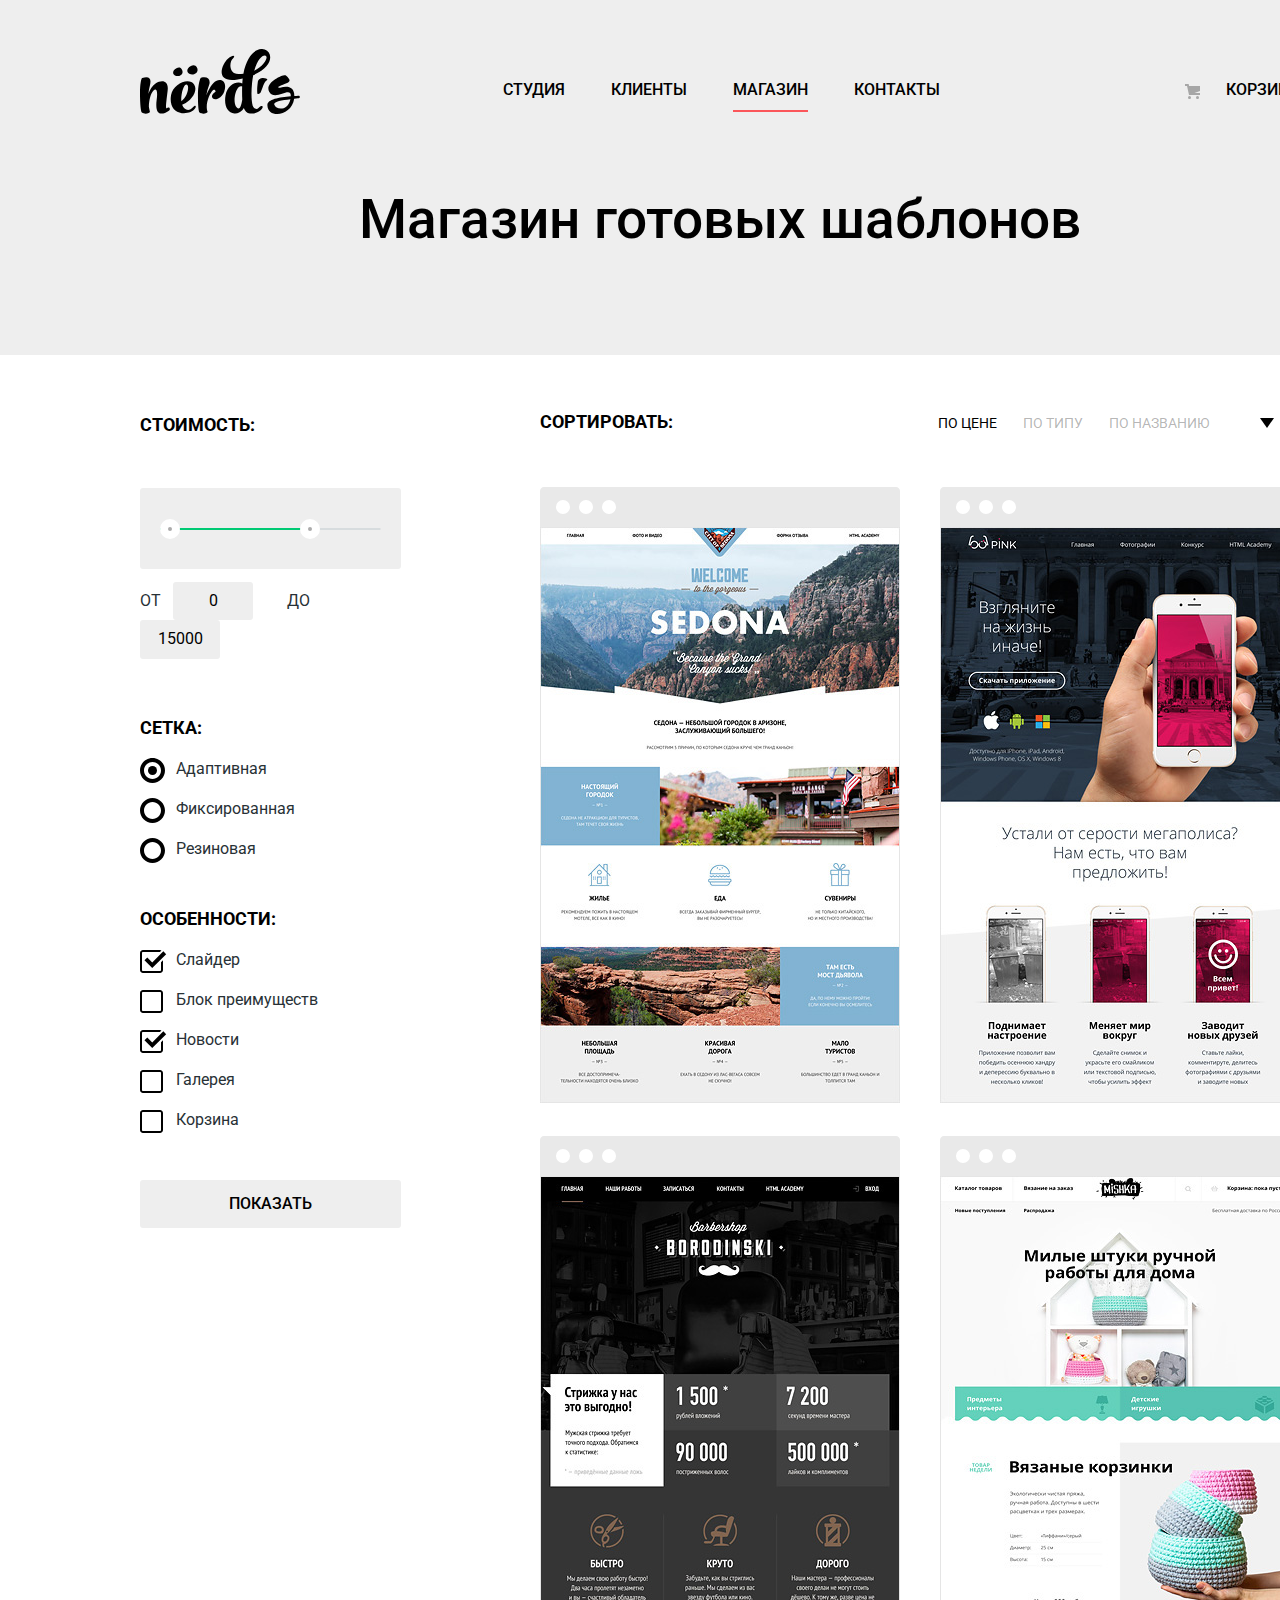
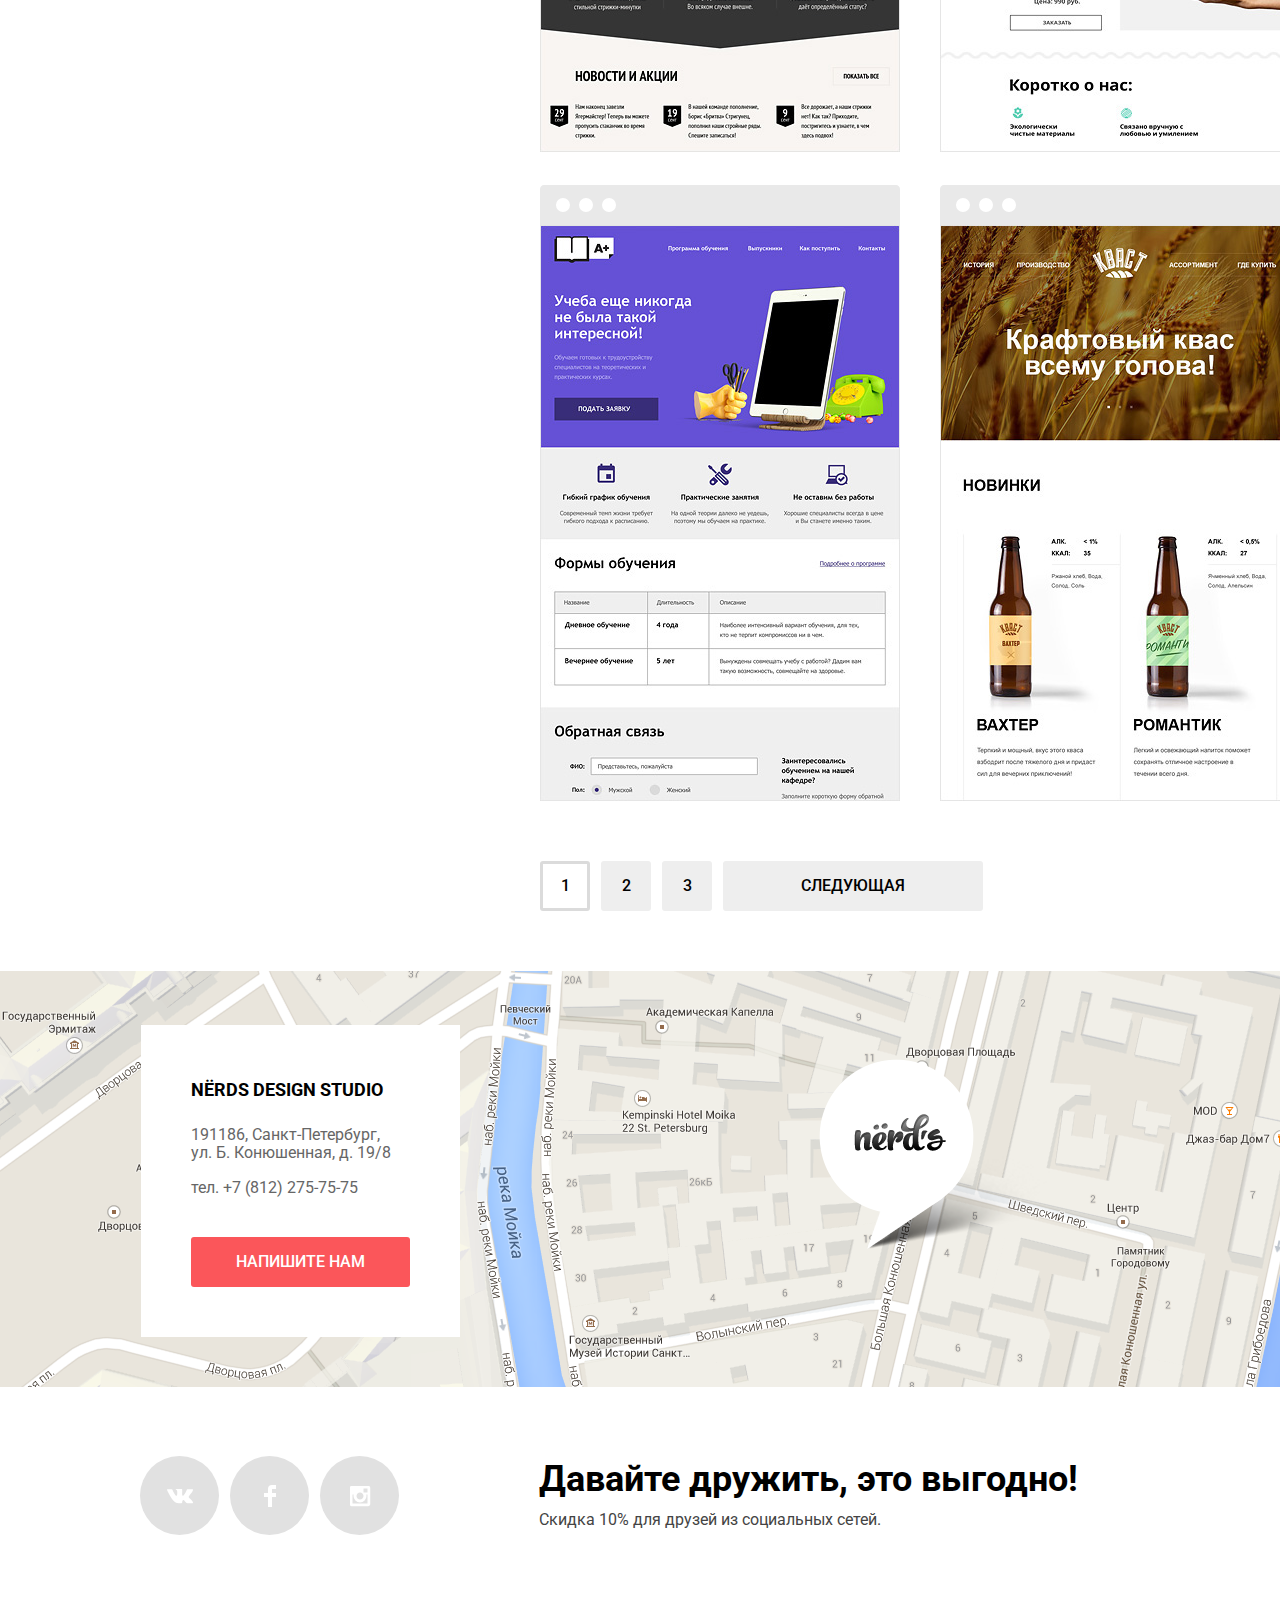
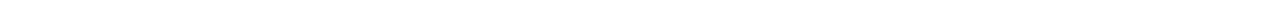
==== commit f2366553: "Декоративные элементы" ====
--- a/catalog.html
+++ b/catalog.html
@@ -23,7 +23,7 @@
         <li><a class=" navigation-item" href="visiters.html">Клиенты</a></li>
         <li><a class="navigation-item navigation-item-current" href="catalog.html">Магазин</a></li>
         <li><a class=" navigation-item" href="contact.html">Контакты</a></li>
-        <li><a class="navigation-item" href="basket.html">Корзина</a></li>
+        <li class="basket"><a class="navigation-item" href="basket.html">Корзина</a></li>
       </ul>
     </nav>
   </header>
@@ -79,35 +79,35 @@
             <li>
               <label class="special-item">
                 <input class="special-input visually-hidden" type="checkbox" name="slider" checked>
-                <span class="special-title"></span>
+                <span class="special-check"></span>
                 Слайдер
               </label>
             </li>
             <li>
               <label class="special-item">
                 <input class="special-input visually-hidden" type="checkbox" name="feature">
-                <span class="special-title"></span>
+                <span class="special-check"></span>
                 Блок преимуществ
               </label>
             </li>
             <li>
               <label class="special-item">
                 <input class="special-input visually-hidden" type="checkbox" name="news" checked>
-                <span class="special-title"></span>
+                <span class="special-check"></span>
                 Новости
               </label>
             </li>
             <li>
               <label class="special-item">
                 <input class="special-input visually-hidden" type="checkbox" name="gallery">
-                <span class="special-title"></span>
+                <span class="special-check"></span>
                 Галерея
               </label>
             </li>
             <li>
               <label class="special-item">
                 <input class="special-input visually-hidden" type="checkbox" name="basket">
-                <span class="special-title"></span>
+                <span class="special-check"></span>
                 Корзина
               </label>
             </li>
@@ -137,10 +137,10 @@
           </ul>
           <ul class="arrow-list">
             <li>
-              <a class="arrow-button arrow-current" aria-label="Сортировать по убыванию"></a>
-            </li>
-            <li>
-              <a class="arrow-button" aria-label="Сортировать по возрастанию"></a>
+              <a class="arrow-button arrow-current arrow-down" aria-label="Сортировать по убыванию"></a>
+            </li>
+            <li>
+              <a class="arrow-button arrow-up" aria-label="Сортировать по возрастанию"></a>
             </li>
           </ul>
         </section>
@@ -274,18 +274,18 @@
     <div class="footer-bottom margin-aside">
       <ul class="social-list">
         <li>
-          <a class="social-link" href="vk.com" aria-label="Мы вконтакте ">
-            Вконтакте
+          <a class="social-link social-link-vk" href="vk.com" aria-label="Мы вконтакте ">
+            <span class="visually-hidden">Вконтакте</span>
           </a>
         </li>
         <li>
-          <a class="social-link" href="vk.com" aria-label="Мы в фейсбуку ">
-            Фейсбук
+          <a class="social-link social-link-fb" href="vk.com" aria-label="Мы в фейсбуку ">
+            <span class="visually-hidden">Фейсбук</span>
           </a>
         </li>
         <li>
-          <a class="social-link" href="vk.com" aria-label="Мы в инстаграме ">
-            инстаграм
+          <a class="social-link social-link-inst" href="vk.com" aria-label="Мы в инстаграме ">
+            <span class="visually-hidden">инстаграм</span>
           </a>
         </li>
       </ul>
--- a/css/style.css
+++ b/css/style.css
@@ -89,11 +89,28 @@
 }
 
 .navigation-list li {
+  position: relative;
+
   margin-left: 46px;
 }
-.navigation-list li:last-child {
+li.basket {
   margin-left: 244px;
+}
+
+.basket .navigation-item {
   padding-left: 42px;
+}
+
+.basket .navigation-item::before {
+  content: "";
+  position: absolute;
+  bottom: 13px;
+  left: 1px;
+
+  width: 15px;
+  height: 15px;
+
+  background: url("../img/basket-icon.svg");
 }
 
 .navigation-item {
@@ -199,7 +216,7 @@
 }
 
 .feature-title {
-  margin: 19px 0 17px;
+  margin: 17px 0 14px;
 
   font-weight: bold;
   font-size: 24px;
@@ -245,7 +262,7 @@
   display: flex;
   justify-content: space-between;
   padding-top: 39px;
-  padding-bottom: 74px;
+  padding-bottom: 73px;
 
   border-bottom: 2px solid #eeeeee;
 }
@@ -257,7 +274,7 @@
 
 .about-box-title {
   margin: 0;
-  margin-bottom: 34px;
+  margin-bottom: 32px;
 
   font-weight: 500;
   font-size: 45px;
@@ -273,7 +290,7 @@
 
 .about-box-order {
   margin: 0;
-  margin-bottom: 26px;
+  margin-bottom: 24px;
 
   font-weight: bold;
   text-transform: uppercase;
@@ -282,18 +299,32 @@
 .about-box-order-list {
   margin: 0;
   padding: 0;
+
+  list-style: none;
+  color: #283136;
+}
+
+.about-box-order-list li {
+  position: relative;
+
+  margin-bottom: 24px;
   padding-left: 37px;
-
-  list-style: none;
-  color: #283136;
-}
-
-.about-box-order-list li {
-  margin-bottom: 24px;
 }
 
 .about-box-order-list li:last-child {
   margin-bottom: 0;
+}
+
+.about-box-order-list li::before {
+  content: "";
+  position: absolute;
+  top: 50%;
+  left: 0;
+
+  width: 25px;
+  height: 2px;
+
+  background-color: #fb565a;
 }
 
 .about-statistic {
@@ -330,12 +361,22 @@
 }
 
 .stat-rate {
+  position: relative;
+
   margin: 0;
   margin-bottom: 37px;
 
   font-weight: bold;
   font-size: 45px;
   line-height: 10px;
+}
+
+.stat-rate::after {
+  content: "%";
+  position: absolute;
+  bottom: 8px;
+
+  font-size: 27px;;
 }
 
 .stat-description {
@@ -361,17 +402,48 @@
 }
 
 .partner-link {
+  position: relative;
+
   display: flex;
   width: 100%;
   height: 100%;
 }
 
+.partner-link::after {
+  content: "";
+  position: absolute;
+  top: 50%;
+  right: 0;
+
+  width: 2px;
+  height: 52px;
+
+  background-color: #eeeeee;
+  transform: translateY(-50%);
+}
+
+.partner-list-item:nth-child(4n) .partner-link::after {
+  content: none;
+}
+
 .partner-link img {
   margin: auto;
 }
 
 .map-container {
   position: relative;
+}
+
+.map-container::before {
+  content: "";
+  position: absolute;
+  top: 88px;
+  right: 390px;
+
+  width: 231px;
+  height: 190px;
+
+  background: url("../img/map-marker.png") no-repeat 100% 50%;
 }
 
 .contact-box {
@@ -426,10 +498,12 @@
 
 .footer-bottom {
   display: flex;
-  padding: 69px 0;
+  align-items: center;
+  padding: 62px 0 75px;
 }
 
 .social-list {
+  display: flex;
   margin: 0;
   margin-right: 140px;
   padding: 0;
@@ -437,6 +511,55 @@
   list-style: none;
 }
 
+.social-list li {
+  margin-right: 11px;
+}
+
+.social-list li:last-child {
+  margin-right: 0;
+}
+
+.social-link {
+  position: relative;
+
+  display: block;
+  width: 79px;
+  height: 79px;
+
+  background-color: #e1e1e1;
+  border-radius: 50%;
+}
+
+.social-link::before {
+  content: "";
+  position: absolute;
+  top: 50%;
+  left: 50%;
+
+  transform: translate(-50%, -50%);
+}
+
+.social-link-vk::before {
+  width: 26px;
+  height: 15px;
+
+  background: url("../img/vk-icon.svg");
+}
+
+.social-link-fb::before {
+  width: 12px;
+  height: 22px;
+
+  background: url("../img/fb-icon.svg");
+}
+
+.social-link-inst::before {
+  width: 21px;
+  height: 21px;
+
+  background: url("../img/insta-icon.svg");
+}
+
 .lead-container {
   display: flex;
   flex-direction: column;
@@ -444,6 +567,8 @@
 }
 
 .lead-title {
+  margin-bottom: 12px;
+
   font-weight: bold;
   font-size: 36px;
   line-height: 36px;
@@ -561,8 +686,53 @@
   border-radius: 3px;
 }
 
+.range-box::before {
+  content: "";
+  position: absolute;
+  top: 50%;
+  left: 50%;
+
+  width: 219px;
+  height: 2px;
+
+  background-color: #d7dcde;
+  transform: translate(-50%, -50%);
+}
+
+.range-box::after {
+  content: "";
+  position: absolute;
+  top: 50%;
+  left: 20px;
+
+  width: 152px;
+  height: 2px;
+
+  background-color: #00ca74;
+  transform: translateY(-50%);
+}
+
 .circle-button {
   position: absolute;
+  top: 50%;
+  z-index: 1;
+
+  width: 20px;
+  height: 20px;
+  padding: 0;
+
+  background-color: #ababab;
+  border: 8px solid #ffffff;
+  border-radius: 50%;
+  transform: translateY(-50%);
+}
+
+.min-button {
+  left: 20px;
+}
+
+.max-button {
+  left: 160px;
 }
 
 .price-box {
@@ -611,10 +781,29 @@
 }
 
 .type-item {
+  position: relative;
+
   padding-left: 36px;
 }
 
+.radio-box {
+  position: absolute;
+  top: -1px;
+  left: 0;
+
+  width: 25px;
+  height: 25px;
+
+  background: url("../img/radio-off.svg");
+}
+
+.type-item .type-input:checked ~ .radio-box {
+  background: url("../img/radio-on.svg");
+}
+
 .special-item {
+  position: relative;
+
   padding-left: 36px;
 }
 
@@ -625,6 +814,23 @@
   list-style: none;
   line-height: 20px;
   color: #283136;
+}
+
+.special-check {
+  position: absolute;
+  top: 0;
+  left: 0;
+
+  width: 23px;
+  height: 23px;
+
+  background: url("../img/checkbox-off.svg");
+}
+
+.special-item .special-input:checked ~ .special-check {
+  width: 27px;
+
+  background: url("../img/checkbox-on.svg");
 }
 
 .filter-button {
@@ -685,7 +891,47 @@
 }
 
 .arrow-list {
-  display: none;
+  display: flex;
+  margin: 0;
+  margin-left: 50px;
+  padding: 0;
+
+  list-style: none;
+}
+
+.arrow-list li {
+  width: 11px;
+  height: 10px;
+  margin-right: 18px;
+}
+
+.arrow-list li:last-child {
+  margin-right: 0;
+}
+
+.arrow-button {
+  display: block;
+  width: 0;
+  height: 0;
+
+  border: 10px solid #a6a6a6;
+}
+
+.arrow-current {
+  border-color: #000000;
+}
+
+.arrow-button {
+  border-right: 7px solid transparent;
+  border-left: 7px solid transparent;
+}
+
+.arrow-down {
+  border-bottom: none;
+}
+
+.arrow-up {
+  border-top: none;
 }
 
 .pattern-list {
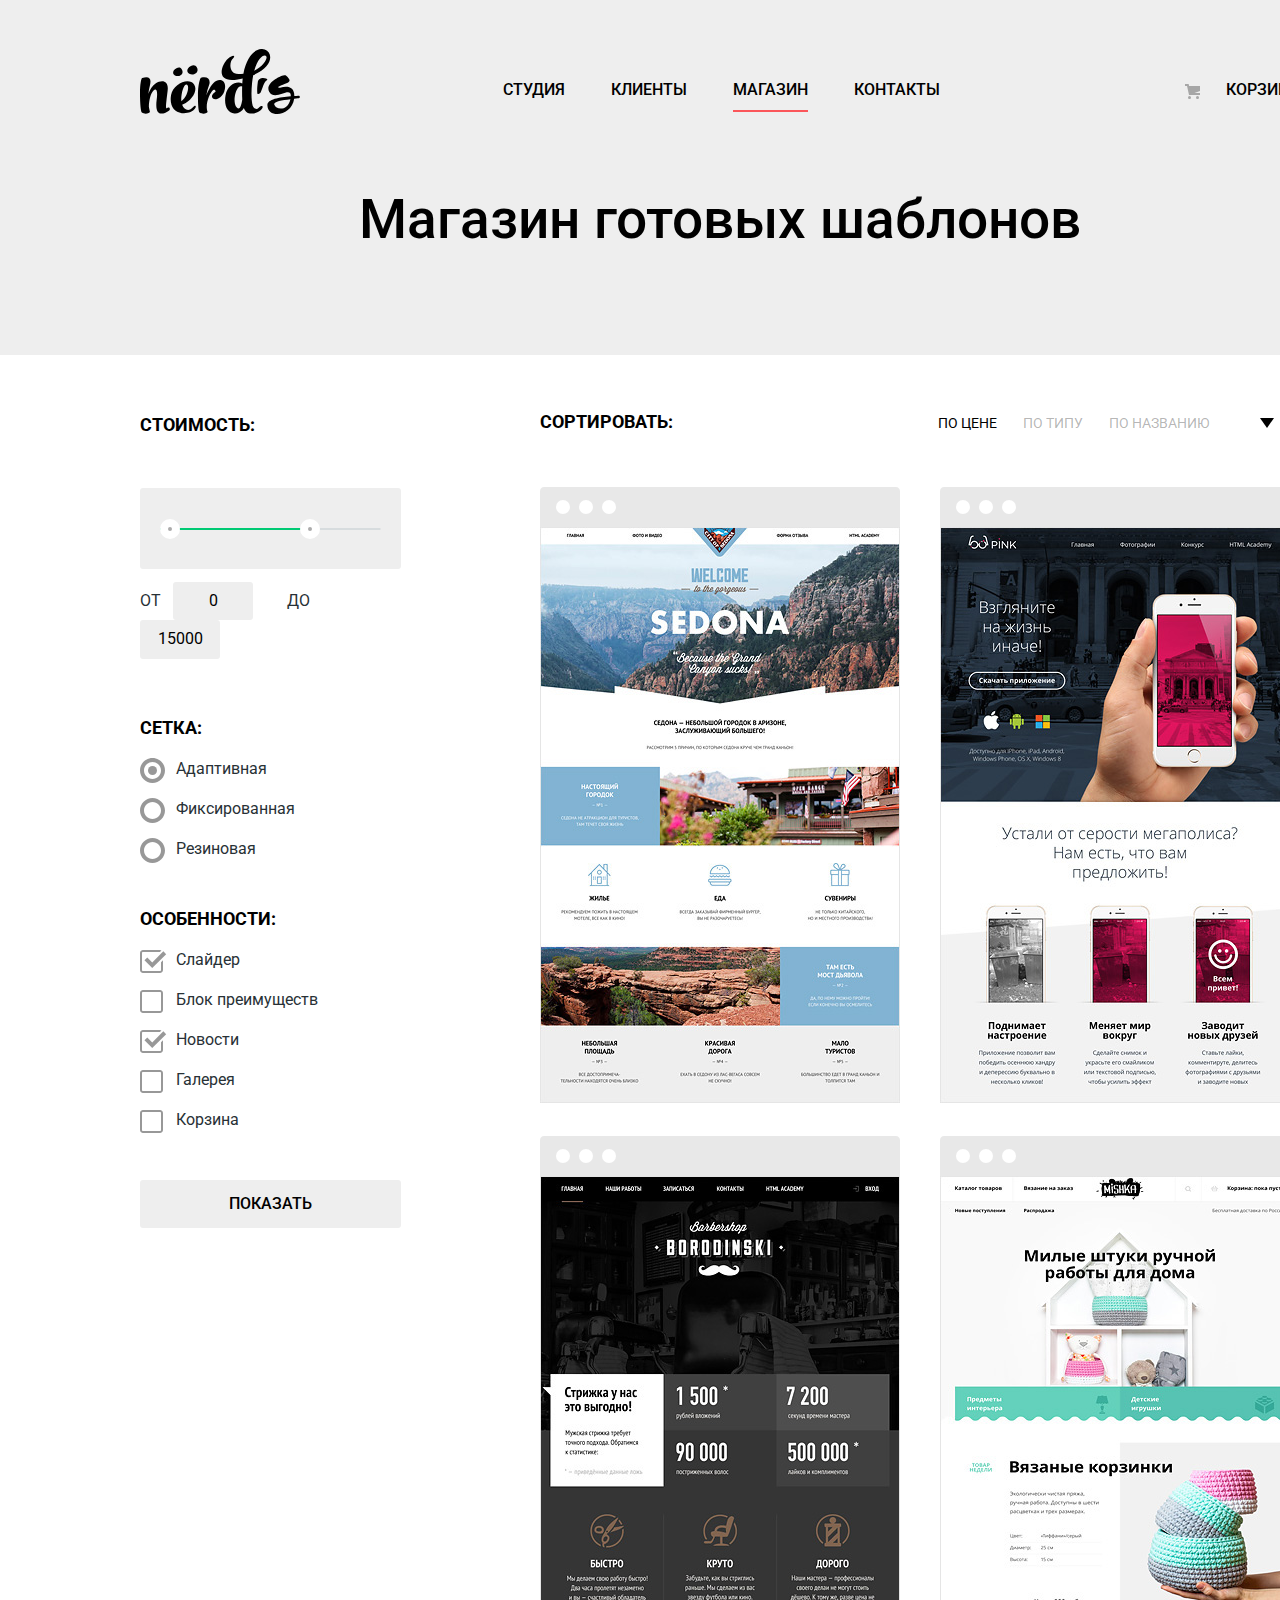
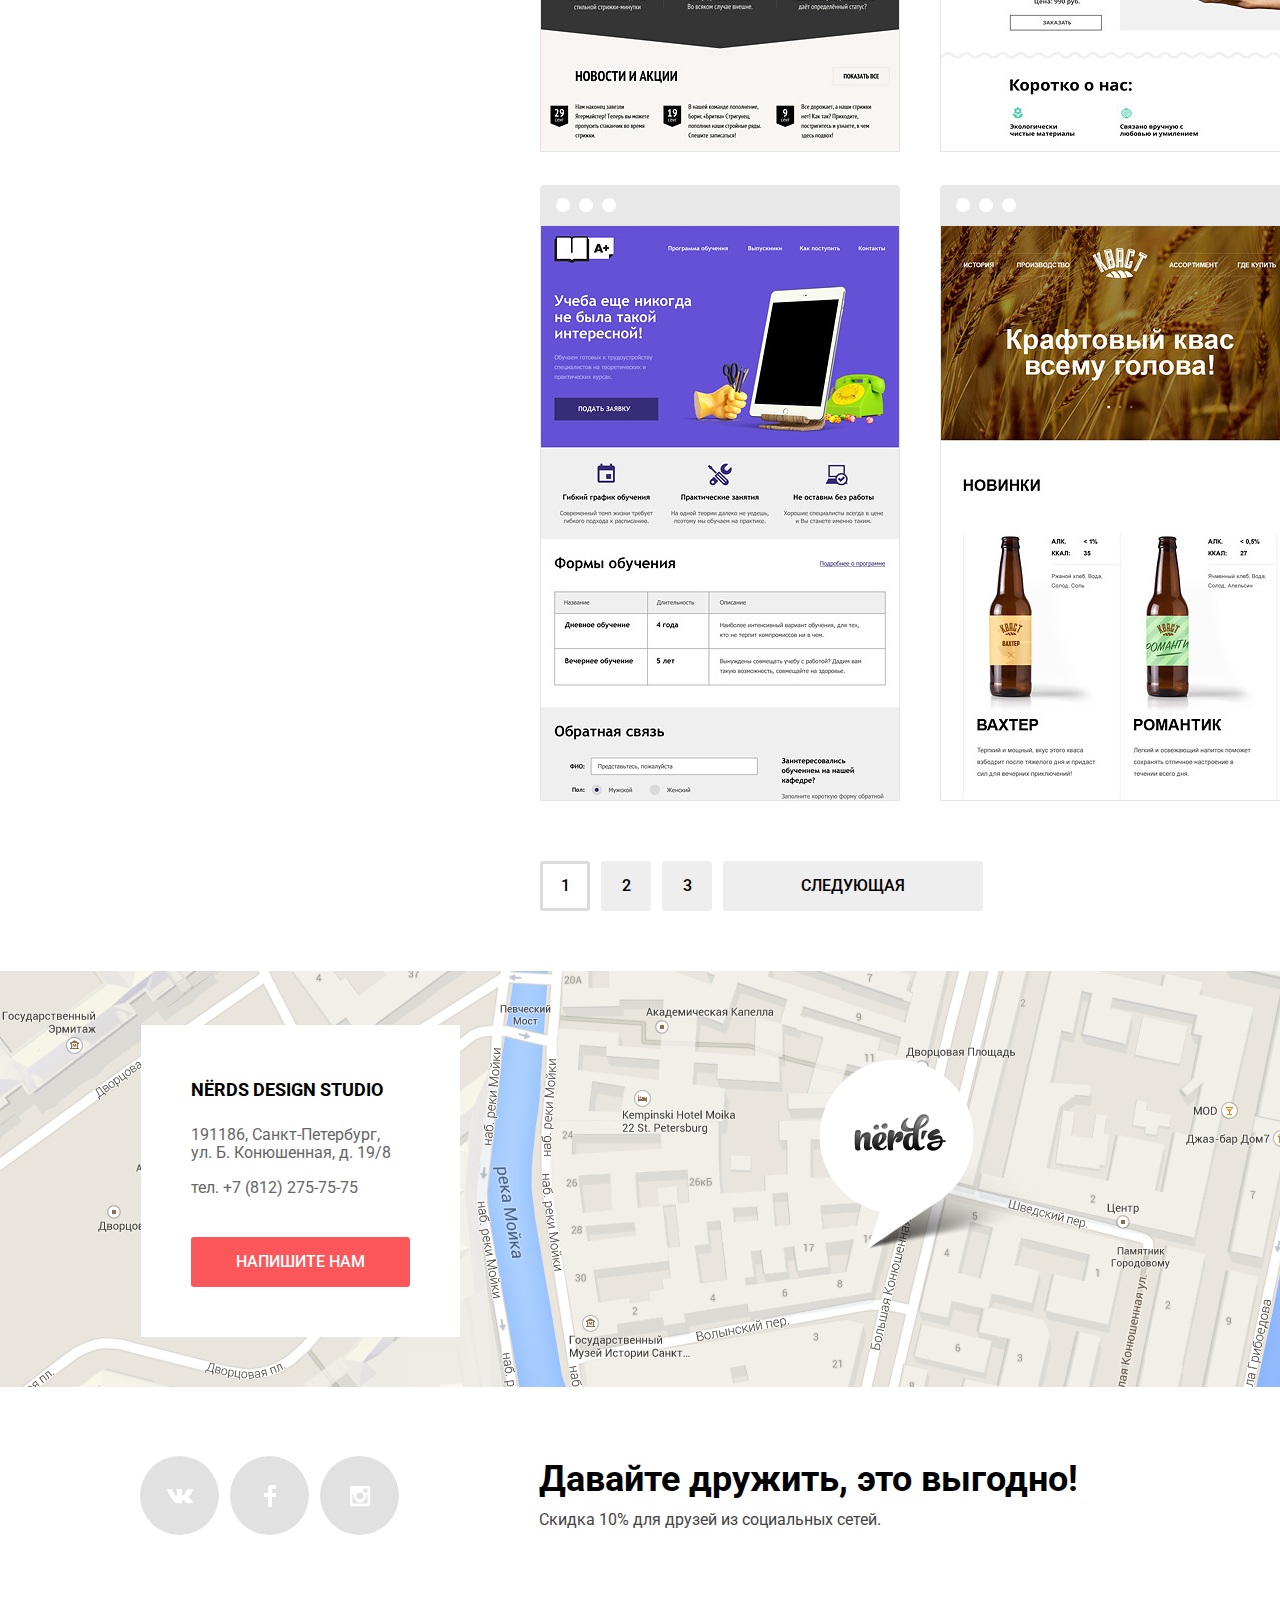
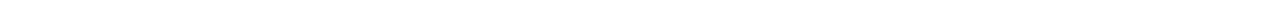
==== commit 32241ac8: "Соответствие styleguide" ====
--- a/catalog.html
+++ b/catalog.html
@@ -137,17 +137,17 @@
           </ul>
           <ul class="arrow-list">
             <li>
-              <a class="arrow-button arrow-current arrow-down" aria-label="Сортировать по убыванию"></a>
-            </li>
-            <li>
-              <a class="arrow-button arrow-up" aria-label="Сортировать по возрастанию"></a>
+              <a class="arrow-button arrow-current arrow-down" href="" aria-label="Сортировать по убыванию"></a>
+            </li>
+            <li>
+              <a class="arrow-button arrow-up" href="" aria-label="Сортировать по возрастанию"></a>
             </li>
           </ul>
         </section>
         <ul class="pattern-list">
-          <li>
-            <svg xmlns="http://www.w3.org/2000/svg" width="360" height="40" viewBox="0 0 360 40">
-              <path fill="#e9e9e9" d="M356 0H4C1.8 0 0 1.8 0 4v36h360V4c0-2.2-1.8-4-4-4zM22.991 27a7 7 0 1 1 0-14 7 7 0 0 1 0 14zm23.011 0a7 7 0 1 1 0-14 7 7 0 0 1 0 14zm23.011 0a7 7 0 1 1 0-14 7 7 0 0 1 0 14z" />
+          <li class="pattern-list-item">
+            <svg xmlns="http://www.w3.org/2000/svg" width="360" height="40" viewBox="0 0 360 40">
+              <path fill="#4d4d4d" d="M356 0H4C1.8 0 0 1.8 0 4v36h360V4c0-2.2-1.8-4-4-4zM22.991 27a7 7 0 1 1 0-14 7 7 0 0 1 0 14zm23.011 0a7 7 0 1 1 0-14 7 7 0 0 1 0 14zm23.011 0a7 7 0 1 1 0-14 7 7 0 0 1 0 14z" />
             </svg>
             <img class="product-picture" src="img/img-sedona-jpg.jpg" width="360" height="576" alt="Sedona">
             <div class="product-info">
@@ -155,15 +155,14 @@
                 <a class="product-title-link">Sedona</a>
               </h3>
               <p class="product-text">
-                Информационный сайт
-                для туристов
-              </p>
-              <a class="button-price">9 900 руб.</a>
-            </div>
-          </li>
-          <li>
-            <svg xmlns="http://www.w3.org/2000/svg" width="360" height="40" viewBox="0 0 360 40">
-              <path fill="#e9e9e9" d="M356 0H4C1.8 0 0 1.8 0 4v36h360V4c0-2.2-1.8-4-4-4zM22.991 27a7 7 0 1 1 0-14 7 7 0 0 1 0 14zm23.011 0a7 7 0 1 1 0-14 7 7 0 0 1 0 14zm23.011 0a7 7 0 1 1 0-14 7 7 0 0 1 0 14z" />
+                Информационный сайт для&nbsp;туристов
+              </p>
+              <a class="button-price">9 900 руб.</a>
+            </div>
+          </li>
+          <li class="pattern-list-item">
+            <svg xmlns="http://www.w3.org/2000/svg" width="360" height="40" viewBox="0 0 360 40">
+              <path fill="#4d4d4d" d="M356 0H4C1.8 0 0 1.8 0 4v36h360V4c0-2.2-1.8-4-4-4zM22.991 27a7 7 0 1 1 0-14 7 7 0 0 1 0 14zm23.011 0a7 7 0 1 1 0-14 7 7 0 0 1 0 14zm23.011 0a7 7 0 1 1 0-14 7 7 0 0 1 0 14z" />
             </svg>
             <img class="product-picture" src="img/img-pink-jpg.jpg" width="360" height="576" alt="Pink App">
             <div class="product-info">
@@ -177,9 +176,9 @@
               <a class="button-price">9 900 руб.</a>
             </div>
           </li>
-          <li>
-            <svg xmlns="http://www.w3.org/2000/svg" width="360" height="40" viewBox="0 0 360 40">
-              <path fill="#e9e9e9" d="M356 0H4C1.8 0 0 1.8 0 4v36h360V4c0-2.2-1.8-4-4-4zM22.991 27a7 7 0 1 1 0-14 7 7 0 0 1 0 14zm23.011 0a7 7 0 1 1 0-14 7 7 0 0 1 0 14zm23.011 0a7 7 0 1 1 0-14 7 7 0 0 1 0 14z" />
+          <li class="pattern-list-item">
+            <svg xmlns="http://www.w3.org/2000/svg" width="360" height="40" viewBox="0 0 360 40">
+              <path fill="#4d4d4d" d="M356 0H4C1.8 0 0 1.8 0 4v36h360V4c0-2.2-1.8-4-4-4zM22.991 27a7 7 0 1 1 0-14 7 7 0 0 1 0 14zm23.011 0a7 7 0 1 1 0-14 7 7 0 0 1 0 14zm23.011 0a7 7 0 1 1 0-14 7 7 0 0 1 0 14z" />
             </svg>
             <img class="product-picture" src="img/img-barbershop-jpg.jpg" width="360" height="576" alt="Barbershop">
             <div class="product-info">
@@ -187,14 +186,14 @@
                 <a class="product-title-link">Barbershop</a>
               </h3>
               <p class="product-text">
-                Сайт салона красоты. Для мужчин, да.
-              </p>
-              <a class="button-price">9 900 руб.</a>
-            </div>
-          </li>
-          <li>
-            <svg xmlns="http://www.w3.org/2000/svg" width="360" height="40" viewBox="0 0 360 40">
-              <path fill="#e9e9e9" d="M356 0H4C1.8 0 0 1.8 0 4v36h360V4c0-2.2-1.8-4-4-4zM22.991 27a7 7 0 1 1 0-14 7 7 0 0 1 0 14zm23.011 0a7 7 0 1 1 0-14 7 7 0 0 1 0 14zm23.011 0a7 7 0 1 1 0-14 7 7 0 0 1 0 14z" />
+                Сайт салона красоты. Для&nbsp;мужчин, да.
+              </p>
+              <a class="button-price">9 900 руб.</a>
+            </div>
+          </li>
+          <li class="pattern-list-item">
+            <svg xmlns="http://www.w3.org/2000/svg" width="360" height="40" viewBox="0 0 360 40">
+              <path fill="#4d4d4d" d="M356 0H4C1.8 0 0 1.8 0 4v36h360V4c0-2.2-1.8-4-4-4zM22.991 27a7 7 0 1 1 0-14 7 7 0 0 1 0 14zm23.011 0a7 7 0 1 1 0-14 7 7 0 0 1 0 14zm23.011 0a7 7 0 1 1 0-14 7 7 0 0 1 0 14z" />
             </svg>
             <img class="product-picture" src="img/img-mishka-jpg.jpg" width="360" height="576" alt="MISHKA">
             <div class="product-info">
@@ -208,9 +207,9 @@
               <a class="button-price">9 900 руб.</a>
             </div>
           </li>
-          <li>
-            <svg xmlns="http://www.w3.org/2000/svg" width="360" height="40" viewBox="0 0 360 40">
-              <path fill="#e9e9e9" d="M356 0H4C1.8 0 0 1.8 0 4v36h360V4c0-2.2-1.8-4-4-4zM22.991 27a7 7 0 1 1 0-14 7 7 0 0 1 0 14zm23.011 0a7 7 0 1 1 0-14 7 7 0 0 1 0 14zm23.011 0a7 7 0 1 1 0-14 7 7 0 0 1 0 14z" />
+          <li class="pattern-list-item">
+            <svg xmlns="http://www.w3.org/2000/svg" width="360" height="40" viewBox="0 0 360 40">
+              <path fill="#4d4d4d" d="M356 0H4C1.8 0 0 1.8 0 4v36h360V4c0-2.2-1.8-4-4-4zM22.991 27a7 7 0 1 1 0-14 7 7 0 0 1 0 14zm23.011 0a7 7 0 1 1 0-14 7 7 0 0 1 0 14zm23.011 0a7 7 0 1 1 0-14 7 7 0 0 1 0 14z" />
             </svg>
             <img class="product-picture" src="img/img-aplus-jpg.jpg" width="360" height="576" alt="A Plus">
             <div class="product-info">
@@ -223,9 +222,9 @@
               <a class="button-price">9 900 руб.</a>
             </div>
           </li>
-          <li>
-            <svg xmlns="http://www.w3.org/2000/svg" width="360" height="40" viewBox="0 0 360 40">
-              <path fill="#e9e9e9" d="M356 0H4C1.8 0 0 1.8 0 4v36h360V4c0-2.2-1.8-4-4-4zM22.991 27a7 7 0 1 1 0-14 7 7 0 0 1 0 14zm23.011 0a7 7 0 1 1 0-14 7 7 0 0 1 0 14zm23.011 0a7 7 0 1 1 0-14 7 7 0 0 1 0 14z" />
+          <li class="pattern-list-item">
+            <svg xmlns="http://www.w3.org/2000/svg" width="360" height="40" viewBox="0 0 360 40">
+              <path fill="#4d4d4d" d="M356 0H4C1.8 0 0 1.8 0 4v36h360V4c0-2.2-1.8-4-4-4zM22.991 27a7 7 0 1 1 0-14 7 7 0 0 1 0 14zm23.011 0a7 7 0 1 1 0-14 7 7 0 0 1 0 14zm23.011 0a7 7 0 1 1 0-14 7 7 0 0 1 0 14z" />
             </svg>
             <img class="product-picture" src="img/img-kvast-jpg.jpg" width="360" height="576" alt="КВАСТ">
             <div class="product-info">
--- a/css/style.css
+++ b/css/style.css
@@ -77,6 +77,10 @@
   background-color: #eeeeee;
 }
 
+.logo-nerds:active {
+  opacity: 0.3;
+}
+
 .navigation-list {
   display: flex;
   margin: 0;
@@ -93,6 +97,7 @@
 
   margin-left: 46px;
 }
+
 li.basket {
   margin-left: 244px;
 }
@@ -118,6 +123,15 @@
   padding: 16px 0 5px;
 
   vertical-align: middle;
+}
+
+.navigation-item:hover,
+.navigation-item:focus {
+  color: #fb565a;
+}
+
+.navigation-item:active {
+  color: rgba(0, 0, 0, 0.3);
 }
 
 .promo-widget {
@@ -184,6 +198,17 @@
   border-radius: 3px;
 }
 
+.slider-button:hover,
+.slider-button:focus {
+  background-color: #e74246;
+}
+
+.slider-button:active {
+  color: rgba(255, 255, 255, 0.3);
+
+  background-color: #d7373b;
+}
+
 .slide-picture {
   position: absolute;
   top: 0;
@@ -251,11 +276,45 @@
   background-color: #fb565a;
 }
 
+.red:hover,
+.red:focus {
+  background-color: #e74246;
+}
+
+.red:active {
+  color: rgba(255, 255, 255, 0.3);
+
+  background-color: #d7373b;
+}
+
 .green {
   background-color: #00ca74;
 }
+
+.green:hover,
+.green:focus {
+  background-color: #00bc6c;
+}
+
+.green:active {
+  color: rgba(255, 255, 255, 0.3);
+
+  background-color: #00aa62;
+}
+
 .yellow {
   background-color: #efc84a;
+}
+
+.yellow:hover,
+.yellow:focus {
+  background-color: #eab534;
+}
+
+.yellow:active {
+  color: rgba(255, 255, 255, 0.3);
+
+  background-color: #e5a722;
 }
 
 .about {
@@ -407,6 +466,19 @@
   display: flex;
   width: 100%;
   height: 100%;
+}
+
+.partner-link img {
+  opacity: 0.2;
+}
+
+.partner-link:hover img,
+.partner-link:focus img {
+  opacity: 1;
+}
+
+.partner-link:active img {
+  opacity: 0.1;
 }
 
 .partner-link::after {
@@ -530,6 +602,15 @@
   border-radius: 50%;
 }
 
+.social-link:hover,
+.social-link:focus {
+  background-color: #e74246;
+}
+
+.social-link:active {
+  background-color: #d7373b;
+}
+
 .social-link::before {
   content: "";
   position: absolute;
@@ -560,6 +641,10 @@
   background: url("../img/insta-icon.svg");
 }
 
+.social-link:active::before {
+  opacity: 0.3;
+}
+
 .lead-container {
   display: flex;
   flex-direction: column;
@@ -581,17 +666,84 @@
 
 .modal-window {
   display: none;
-}
-
-/* .font-title {
+  position: fixed;
+  top: 50%;
+  left: 50%;
+  transform: translate(-50%,-50%);
+  background-color: #ffffff;
+  width: 960px;
+  padding: 73px 100px 84px;
+  box-sizing: border-box;
+  box-shadow: 0px 20px 40px 0 rgba(0, 1, 1, 0.75);
+}
+
+.form-box {
+  position: relative;
+}
+
+.form-title {
   font-weight: 500;
+  line-height: 45px;
   font-size: 45px;
-  line-height: 45px;
-} */
+  margin: 0;
+  margin-bottom: 45px;
+}
+
+.modal-close {
+  position: absolute;
+  right: 0;
+  top: 0;
+  border: none;
+  background-color: transparent;
+  width: 25px;
+  height: 25px;
+  padding: 0;
+}
+
+.modal-close::before,
+.modal-close::after {
+  content: "";
+  height: 26px;
+  width: 3px;
+  background-color: #fb565a;
+  position: absolute;
+  top: 0;
+  border-radius: 10px;
+  opacity: 0.3;
+}
+
+.modal-close::before {
+  transform: rotate(45deg);
+}
+
+.modal-close::after {
+  transform: rotate(-45deg);
+}
+
+.modal-close:hover::before,
+.modal-close:hover::after,
+.modal-close:focus::before,
+.modal-close:focus::after {
+  opacity: 1;
+}
+
+.modal-close:active::before,
+.modal-close:active::after {
+  opacity: 0.1;
+}
+
+.user-box {
+  display: flex;
+  justify-content: space-between;
+  margin-bottom: 35px;
+}
 
 .input-title {
   font-weight: bold;
   line-height: 18px;
+  margin-bottom: 12px;
+  display: inline-block;
+  vertical-align: middle;
 }
 
 .input-name,
@@ -601,14 +753,89 @@
   color: rgba(68, 68, 68, 0.5);
 }
 
+.input-name::placeholder,
+.input-mail::placeholder,
+.area-text::placeholder {
+  line-height: 18px;
+  color: rgba(68, 68, 68, 0.5);
+}
+
+.input-name,
+.input-mail {
+  border: 2px solid #d7dcde;
+  width: 100%;
+  padding: 18px 16px;
+  box-sizing: border-box;
+  border-radius: 3px;
+}
+
 .area-title {
   font-weight: bold;
   line-height: 18px;
+  margin-bottom: 12px;
+  display: inline-block;
+  vertical-align: middle;
+}
+
+.area-text {
+  border: 2px solid #d7dcde;
+  width: 100%;
+  padding: 15px;
+  box-sizing: border-box;
+  border-radius: 3px;
+  resize: none;
+  margin-bottom: 47px;
+}
+
+.input-box {
+width: 360px;
+}
+
+.input-box:last-of-type {
+  margin-right: 0;
+}
+
+.input-name:hover,
+.input-mail:hover,
+.area-text:hover {
+  color: rgba(68, 68, 68, 0.5);
+  border: 2px solid #b4b9bb;
+}
+
+.input-name:focus,
+.input-mail:focus,
+.area-text:focus {
+  color: #444444;
+  border: 2px solid #000000;
+}
+
+.input-name:focus::placeholder,
+.input-mail:focus::placeholder,
+.area-text:focus::placeholder {
+  color: #444444;
+}
+
+.input-name:invalid,
+.input-mail:invalid,
+.area-text:invalid {
+  border: 2px solid #e74246;
+}
+
+.input-name:invalid::placeholder,
+.input-mail:invalid::placeholder,
+.area-text:invalid::placeholder {
+ color: #e74246;
 }
 
 .letter-button {
   font-weight: 500;
-  font-weight: 500;
+  border-radius: 3px;
+  background-color: #fb565a;
+  color: #ffffff;
+  border: none;
+  padding: 16px;
+  min-width: 260px;
+  box-sizing: border-box;
   line-height: 18px;
 }
 
@@ -786,6 +1013,10 @@
   padding-left: 36px;
 }
 
+.type-item:active {
+  color: rgba(40, 49, 54, 0.3);
+}
+
 .radio-box {
   position: absolute;
   top: -1px;
@@ -793,7 +1024,7 @@
 
   width: 25px;
   height: 25px;
-
+opacity: 0.4;
   background: url("../img/radio-off.svg");
 }
 
@@ -801,10 +1032,23 @@
   background: url("../img/radio-on.svg");
 }
 
+.type-item:hover .radio-box,
+.type-input:focus + .radio-box {
+  opacity: 1;
+}
+
+.type-input:active + .radio-box {
+  opacity: 0.1;
+}
+
 .special-item {
   position: relative;
 
   padding-left: 36px;
+}
+
+.special-item:active {
+  color: rgba(40, 49, 54, 0.3);
 }
 
 .special-list {
@@ -820,7 +1064,7 @@
   position: absolute;
   top: 0;
   left: 0;
-
+opacity: 0.4;
   width: 23px;
   height: 23px;
 
@@ -831,6 +1075,15 @@
   width: 27px;
 
   background: url("../img/checkbox-on.svg");
+}
+
+.special-item:hover .special-check,
+.special-input:focus + .special-check {
+  opacity: 1;
+}
+
+.special-input:active + .special-check {
+  opacity: 0.1;
 }
 
 .filter-button {
@@ -845,6 +1098,17 @@
   border-radius: 3px;
 }
 
+.filter-button:hover,
+.filter-button:focus {
+  background-color: #dfdfdf;
+}
+
+.filter-button:active {
+  color: rgba(0, 0, 0, 0.3);
+
+  background-color: #d5d5d5;
+}
+
 .catalog {
   width: 760px;
 }
@@ -888,6 +1152,15 @@
 
 .sort-type-list li:last-child {
   margin-right: 0;
+}
+
+.sort-type-item:hover,
+.sort-type-item:focus {
+  color: rgba(0, 0, 0, 0.6);
+}
+
+.sort-type-item:active {
+  color: #000000;
 }
 
 .arrow-list {
@@ -913,12 +1186,24 @@
   display: block;
   width: 0;
   height: 0;
-
+ opacity: 0.2;
   border: 10px solid #a6a6a6;
+}
+
+.arrow-button:hover,
+.arrow-button:focus {
+  opacity: 1;
+}
+
+.arrow-button:active {
+  border-color: #000000;
+  border-right: 7px solid transparent;
+  border-left: 7px solid transparent;
 }
 
 .arrow-current {
   border-color: #000000;
+  opacity: 1;
 }
 
 .arrow-button {
@@ -944,36 +1229,90 @@
   list-style: none;
 }
 
-.pattern-list li {
+
+
+.pattern-list-item {
   display: flex;
   flex-direction: column;
   margin-right: 40px;
   margin-bottom: 33px;
-}
-
-.pattern-list li:nth-child(2n) {
+  position: relative;
+}
+
+.pattern-list-item:nth-child(2n) {
   margin-right: 0;
+}
+
+.pattern-list-item svg {
+  opacity: 0.12;
+}
+
+.pattern-list-item:hover svg {
+  opacity: 1;
 }
 
 .pattern-list .product-info {
   display: none;
+  position: absolute;
+  bottom: 0;
+  background-color: #eeeeee;
+  width: 100%;
+  text-align: center;
+  padding: 27px 60px 43px;
+  box-sizing: border-box;
+}
+
+.pattern-list-item:hover .product-info{
+  display: block;
+}
+
+.product-title {
+  margin: 0;
+  margin-bottom: 15px;
 }
 
 .product-title-link {
   font-weight: bold;
   font-size: 18px;
   line-height: 30px;
+  text-transform: uppercase;
+}
+
+.product-title-link:hover,
+.product-title-link:focus {
+  color: #fb565a;
+}
+
+.product-title-link:active {
+  color: rgba(0, 0, 0, 0.3);
 }
 
 .product-text {
   line-height: 18px;
   color: #666666;
+  margin: 0;
+  margin-bottom: 32px;
 }
 
 .button-price {
   font-weight: 500;
   line-height: 18px;
   color: #ffffff;
+  background-color: #fb565a;
+  display: block;
+  padding: 15px 5px;
+  margin: 0 20px;
+  border-radius: 3px;
+  text-transform: uppercase;
+}
+
+.button-price:hover,
+.button-price:focus {
+  background-color: #e74246;
+}
+
+.button-price:active {
+  background-color: #d7373b;
 }
 
 .pagination {
@@ -1001,7 +1340,19 @@
   border-radius: 3px;
 }
 
-.pagination-current {
+.pagination-item:hover,
+.pagination-item:focus {
+ background-color: #dfdfdf;
+ border: 2px solid #dfdfdf;
+}
+
+.pagination-item:active {
+  background-color: #d5d5d5;
+  color: rgba(0, 0, 0, 0.3);
+  border: 2px solid #d5d5d5;
+}
+
+.pagination .pagination-current {
   background-color: #ffffff;
   border: 3px solid #dbdbdb;
 }
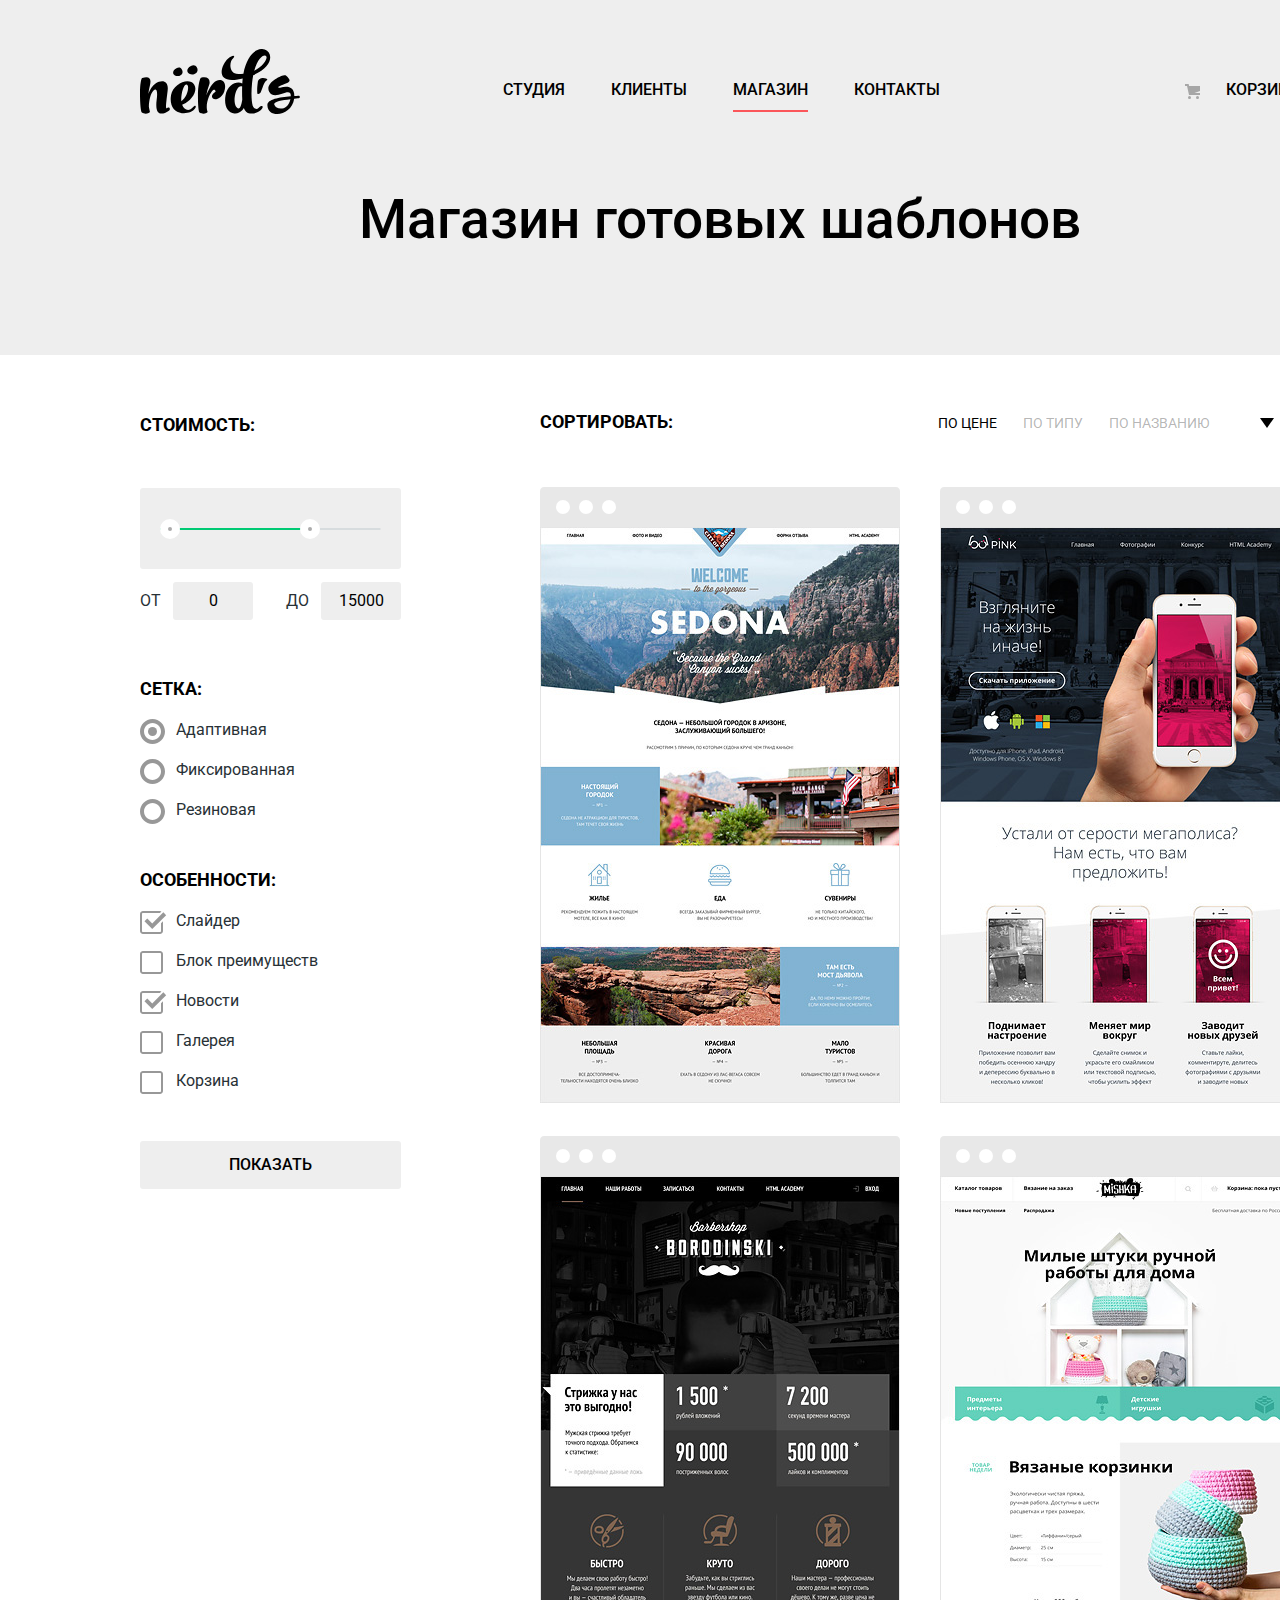
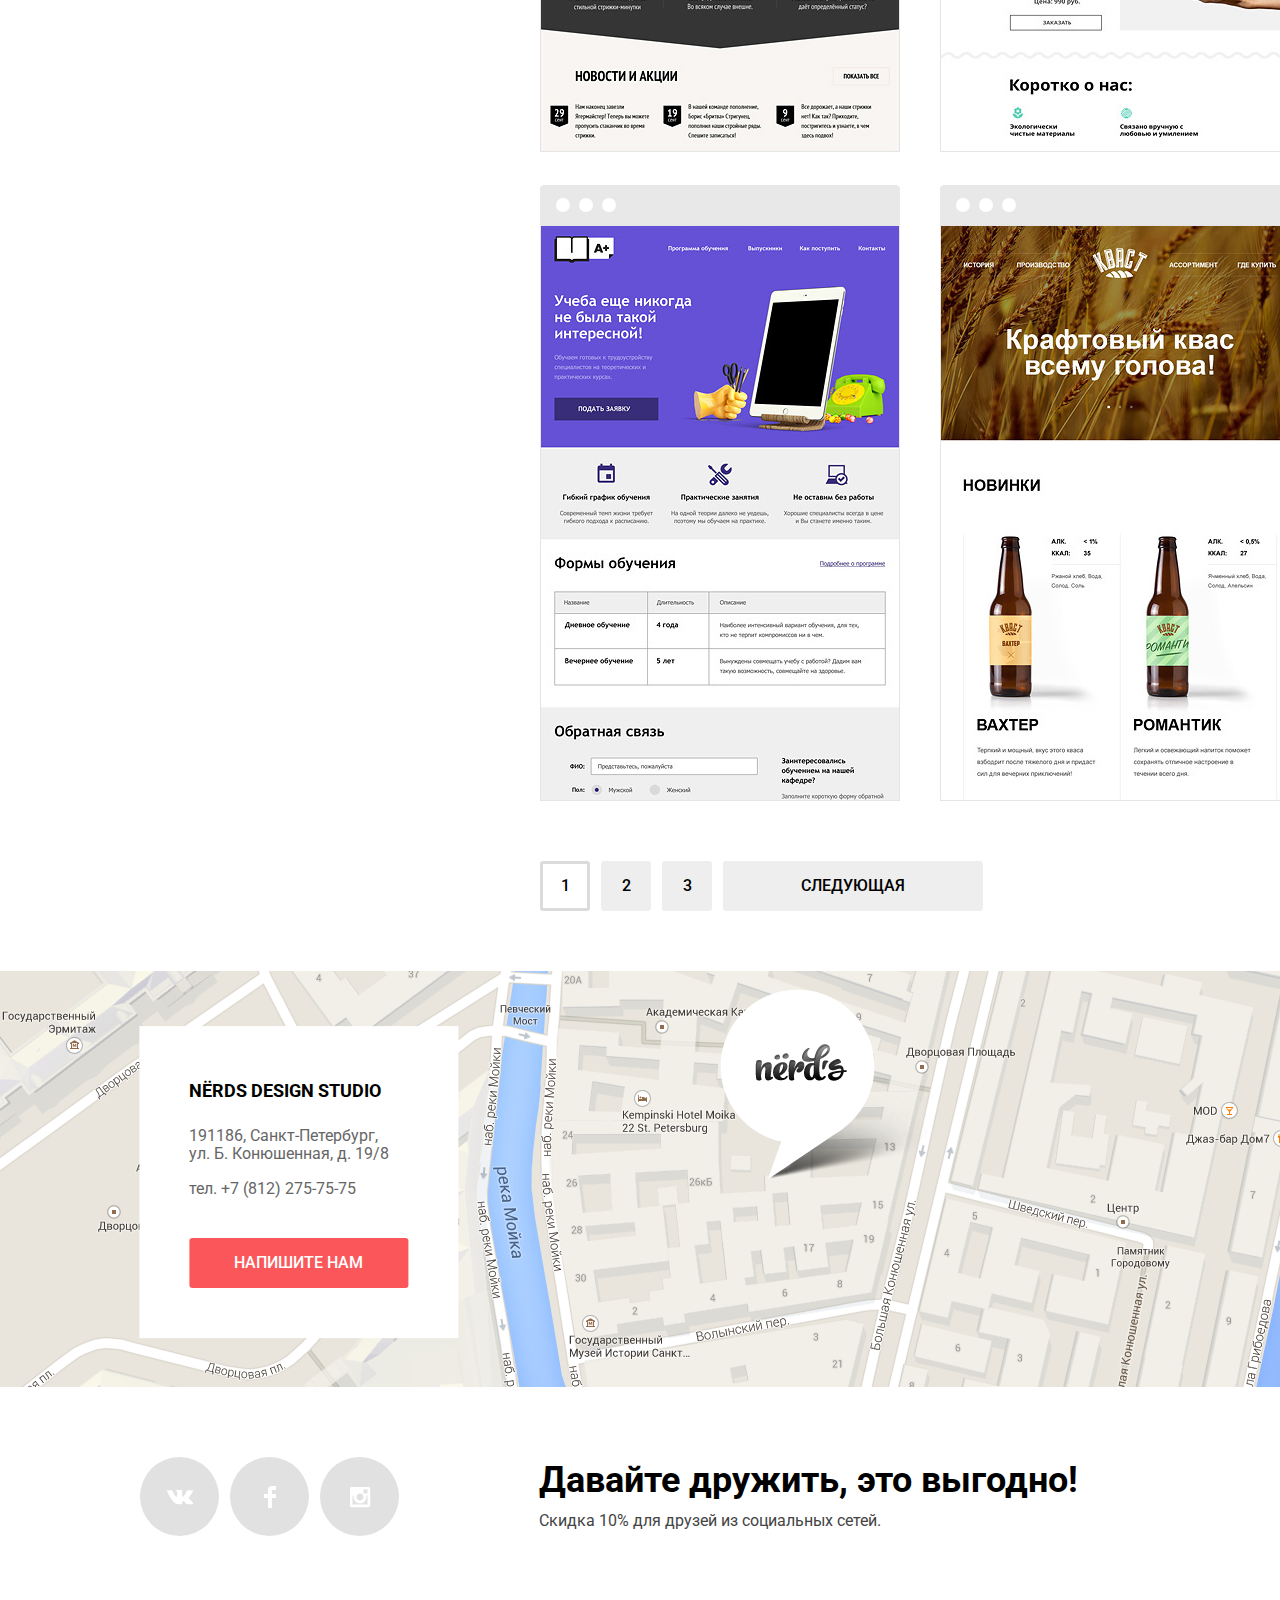
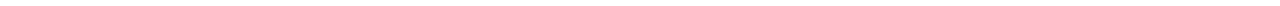
==== commit b22b92a5: "Скрипты + кроссбраузерность" ====
--- a/catalog.html
+++ b/catalog.html
@@ -1,14 +1,14 @@
 <!DOCTYPE html>
-<html>
+<html lang="ru">
 <head>
   <meta charset="utf-8">
   <title>Nerds Каталог</title>
   <link href="https://fonts.googleapis.com/css?family=Roboto:400,500,700&display=swap&subset=cyrillic" rel="stylesheet">
-  <link href="css/style.css" rel="stylesheet">
+  <link href="css/style.min.css" rel="stylesheet">
   <link href="css/normalize.css" rel="stylesheet">
 </head>
-<body class="main-container">
-  <header class="page-header">
+<body>
+  <header class="page-header main-container">
     <a class="logo-nerds" href="index.html">
       <svg xmlns="http://www.w3.org/2000/svg" width="160" height="65" viewBox="0 0 160 65">
         <path
@@ -27,7 +27,7 @@
       </ul>
     </nav>
   </header>
-  <main class="page-content page-content-catalog">
+  <main class="page-content page-content-catalog main-container">
     <h1 class="page-title">Магазин готовых шаблонов</h1>
     <div class="page-catalog margin-aside">
       <form class="filter" action="https://echo.htmlacademy.ru" method="get">
@@ -152,12 +152,12 @@
             <img class="product-picture" src="img/img-sedona-jpg.jpg" width="360" height="576" alt="Sedona">
             <div class="product-info">
               <h3 class="product-title">
-                <a class="product-title-link">Sedona</a>
+                <a class="product-title-link" href="">Sedona</a>
               </h3>
               <p class="product-text">
                 Информационный сайт для&nbsp;туристов
               </p>
-              <a class="button-price">9 900 руб.</a>
+              <a class="button-price" href="">9 900 руб.</a>
             </div>
           </li>
           <li class="pattern-list-item">
@@ -167,13 +167,13 @@
             <img class="product-picture" src="img/img-pink-jpg.jpg" width="360" height="576" alt="Pink App">
             <div class="product-info">
               <h3 class="product-title">
-                <a class="product-title-link">Pink App</a>
+                <a class="product-title-link" href="">Pink App</a>
               </h3>
               <p class="product-text">
                 Продуктовый лендинг
                 приложения для iOS и Android
               </p>
-              <a class="button-price">9 900 руб.</a>
+              <a class="button-price" href="">9 900 руб.</a>
             </div>
           </li>
           <li class="pattern-list-item">
@@ -183,12 +183,12 @@
             <img class="product-picture" src="img/img-barbershop-jpg.jpg" width="360" height="576" alt="Barbershop">
             <div class="product-info">
               <h3 class="product-title">
-                <a class="product-title-link">Barbershop</a>
+                <a class="product-title-link" href="">Barbershop</a>
               </h3>
               <p class="product-text">
                 Сайт салона красоты. Для&nbsp;мужчин, да.
               </p>
-              <a class="button-price">9 900 руб.</a>
+              <a class="button-price" href="">9 900 руб.</a>
             </div>
           </li>
           <li class="pattern-list-item">
@@ -198,13 +198,13 @@
             <img class="product-picture" src="img/img-mishka-jpg.jpg" width="360" height="576" alt="MISHKA">
             <div class="product-info">
               <h3 class="product-title">
-                <a class="product-title-link">MISHKA</a>
+                <a class="product-title-link" href="">MISHKA</a>
               </h3>
               <p class="product-text">
                 Интернет-магазин
                 вязаных игрушек
               </p>
-              <a class="button-price">9 900 руб.</a>
+              <a class="button-price" href="">9 900 руб.</a>
             </div>
           </li>
           <li class="pattern-list-item">
@@ -214,12 +214,12 @@
             <img class="product-picture" src="img/img-aplus-jpg.jpg" width="360" height="576" alt="A Plus">
             <div class="product-info">
               <h3 class="product-title">
-                <a class="product-title-link">A Plus</a>
+                <a class="product-title-link" href="">A Plus</a>
               </h3>
               <p class="product-text">
                 Лендинг курсов повышения квалификации
               </p>
-              <a class="button-price">9 900 руб.</a>
+              <a class="button-price" href="">9 900 руб.</a>
             </div>
           </li>
           <li class="pattern-list-item">
@@ -229,13 +229,13 @@
             <img class="product-picture" src="img/img-kvast-jpg.jpg" width="360" height="576" alt="КВАСТ">
             <div class="product-info">
               <h3 class="product-title">
-                <a class="product-title-link">КВАСТ</a>
+                <a class="product-title-link" href="">КВАСТ</a>
               </h3>
               <p class="product-text">
                 Промо-сайт производителя
                 крафтового кваса
               </p>
-              <a class="button-price">9 900 руб.</a>
+              <a class="button-price" href="">9 900 руб.</a>
             </div>
           </li>
         </ul>
@@ -256,64 +256,65 @@
       </div>
     </div>
   </main>
-  <footer class="page-footer">
-    <div class="map-container">
-      <article class="contact-box">
-        <h3 class="visually-hidden">Наши контакты</h3>
-        <p class="contact-name">NЁRDS DESIGN STUDIO</p>
-        <p class="contact-address">
-          191186, Санкт-Петербург,
-          ул.&nbsp;Б.&nbsp;Конюшенная, д. 19/8
-        </p>
-        <p class="contact-tel">тел. +7 (812) 275-75-75</p>
-        <a class="write-to-us" href="to-us.html">Напишите нам</a>
-      </article>
-      <img src="img/map.png" alt="191186, Санкт-Петербург, ул. Б. Конюшенная, д. 19/8" width="1440" height="416">
-    </div>
-    <div class="footer-bottom margin-aside">
-      <ul class="social-list">
-        <li>
-          <a class="social-link social-link-vk" href="vk.com" aria-label="Мы вконтакте ">
-            <span class="visually-hidden">Вконтакте</span>
-          </a>
-        </li>
-        <li>
-          <a class="social-link social-link-fb" href="vk.com" aria-label="Мы в фейсбуку ">
-            <span class="visually-hidden">Фейсбук</span>
-          </a>
-        </li>
-        <li>
-          <a class="social-link social-link-inst" href="vk.com" aria-label="Мы в инстаграме ">
-            <span class="visually-hidden">инстаграм</span>
-          </a>
-        </li>
-      </ul>
-      <p class="lead-container">
-        <span class="lead-title">Давайте дружить, это выгодно!</span>
-        <span class="lead-text">Скидка 10% для друзей из социальных сетей.</span>
+  <div class="map-container">
+    <iframe
+      src="https://www.google.com/maps/embed?pb=!1m18!1m12!1m3!1d1188.380693428783!2d30.322144996161782!3d59.93861123884395!2m3!1f0!2f0!3f0!3m2!1i1024!2i768!4f13.1!3m3!1m2!1s0x4696310fca145cc1%3A0x42b32648d8238007!2z0JHQvtC70YzRiNCw0Y8g0JrQvtC90Y7RiNC10L3QvdCw0Y8g0YPQuy4sIDE5LzgsINCh0LDQvdC60YIt0J_QtdGC0LXRgNCx0YPRgNCzLCAxOTExODY!5e0!3m2!1sru!2sru!4v1562489812154!5m2!1sru!2sru"
+      width="600" height="450" style="border:0" allowfullscreen></iframe>
+    <article class="contact-box">
+      <h3 class="visually-hidden">Наши контакты</h3>
+      <p class="contact-name">NЁRDS DESIGN STUDIO</p>
+      <p class="contact-address">
+        191186, Санкт-Петербург,
+        ул.&nbsp;Б.&nbsp;Конюшенная, д. 19/8
       </p>
-    </div>
+      <p class="contact-tel">тел. +7 (812) 275-75-75</p>
+      <a class="write-to-us" href="to-us.html">Напишите нам</a>
+    </article>
+  </div>
+  <footer class="page-footer main-container footer-bottom">
+    <ul class="social-list">
+      <li>
+        <a class="social-link social-link-vk" href="vk.com" aria-label="Мы вконтакте ">
+          <span class="visually-hidden">Вконтакте</span>
+        </a>
+      </li>
+      <li>
+        <a class="social-link social-link-fb" href="fb.com" aria-label="Мы в фейсбуку ">
+          <span class="visually-hidden">Фейсбук</span>
+        </a>
+      </li>
+      <li>
+        <a class="social-link social-link-inst" href="inst.com" aria-label="Мы в инстаграме ">
+          <span class="visually-hidden">инстаграм</span>
+        </a>
+      </li>
+    </ul>
+    <p class="lead-container">
+      <span class="lead-title">Давайте дружить, это выгодно!</span>
+      <span class="lead-text">Скидка 10% для друзей из социальных сетей.</span>
+    </p>
   </footer>
   <section class="modal-window">
     <form class="form-box" action="https://echo.htmlacademy.ru" method="get">
-      <span class="form-title">Напишите нам</span>
-      <button class="modal-close" type="button">X</button>
-      <label class="input-box">
-        <span class="input-title">Ваше имя:</span>
-        <input class="input-name" type="text" name="name" placeholder="Имя Фамилия">
-      </label>
-      <label class="input-box">
-        <span class="input-title">Ваш e-mail:</span>
-        <input class="input-mail" type="email" name="mail" placeholder="email@example.com">
-      </label>
+      <p class="form-title">Напишите нам</p>
+      <button class="modal-close" type="button"></button>
+      <div class="user-box">
+        <label class="input-box">
+          <span class="input-title">Ваше имя:</span>
+          <input class="input-name" type="text" name="name" placeholder="Имя Фамилия">
+        </label>
+        <label class="input-box">
+          <span class="input-title">Ваш e-mail:</span>
+          <input class="input-mail" type="email" name="mail" placeholder="email@example.com">
+        </label>
+      </div>
       <label class="area-box">
         <span class="area-title">Текст письма:</span>
-        <textarea class="area-text">
-            В свободной форме
-        </textarea>
+        <textarea class="area-text" name="text" rows="5" placeholder="В свободной форме"></textarea>
       </label>
       <button class="letter-button" type="submit">ОТПРАВИТЬ</button>
     </form>
   </section>
+  <script src="js/script.min.js"></script>
 </body>
 </html>
--- a/css/style.min.css
+++ b/css/style.min.css
@@ -0,0 +1 @@
+body{font-size:16px;line-height:24px;font-family:"Roboto",Arial,sans-serif;color:#000;background-color:#fff}a{color:inherit;text-decoration:none}.visually-hidden{position:absolute;width:1px;height:1px;margin:-1px;padding:0;overflow:hidden;border:0;clip:rect(0 0 0 0)}.main-container{-webkit-box-sizing:border-box;box-sizing:border-box;width:1440px;margin:0 auto}.page-header{display:-webkit-box;display:-ms-flexbox;display:flex;-webkit-box-pack:justify;-ms-flex-pack:justify;justify-content:space-between;-webkit-box-align:center;-ms-flex-align:center;align-items:center;padding:49px 140px 0 140px;background-color:#eee}.logo-nerds:active{opacity:.3}.navigation-list{display:-webkit-box;display:-ms-flexbox;display:flex;margin:0;padding:0;list-style:none;font-weight:500;line-height:30px;text-transform:uppercase}.navigation-list li{position:relative;margin-left:46px}li.basket{margin-left:244px}.basket .navigation-item{padding-left:42px}.basket .navigation-item::before{content:"";position:absolute;bottom:13px;left:1px;width:15px;height:15px;background:url(../img/basket-icon.svg)}.navigation-item{display:inline-block;padding:16px 0 5px;vertical-align:middle}.navigation-item:hover,.navigation-item:focus{color:#fb565a}.navigation-item:active{color:rgba(0,0,0,.3)}.promo-widget{position:relative;padding:10px 140px 0;overflow:hidden;background-color:#eee}.widget-navigation-list{position:absolute;right:50%;bottom:23%;z-index:1;display:-webkit-box;display:-ms-flexbox;display:flex;margin:0;padding:0;list-style:none;-webkit-transform:translateX(50%);-ms-transform:translateX(50%);transform:translateX(50%)}.widget-navigation-list li{position:relative;margin-right:17px}.widget-navigation-list li:last-child{margin-right:0}.widget-button{display:block;-webkit-box-sizing:border-box;box-sizing:border-box;width:18px;height:18px;padding:0;background-color:#fff;border:5px solid #fff;border-radius:50%}.widget-button-active{background-color:#d5d5d5}.widget-button-active::before{content:"";position:absolute;top:50%;left:50%;width:4px;height:4px;background-color:#fff;border-radius:50%;-webkit-transform:translate(-50%,-50%);-ms-transform:translate(-50%,-50%);transform:translate(-50%,-50%)}.promo-slide{position:relative;display:none}.promo-slide-active{display:block}.slide-text-box{-webkit-box-sizing:border-box;box-sizing:border-box;width:100%;padding:62px 640px 80px 0}.text-box-head{margin:0 0 27px;font-weight:500;font-size:55px;line-height:55px}.text-box-description{margin:0 0 38px;padding-right:95px;color:#283136}.slider-button{display:inline-block;min-width:240px;max-width:400px;margin-right:30px;padding:16px 0;font-weight:500;line-height:18px;vertical-align:middle;text-align:center;color:#fff;text-transform:uppercase;background:#fb565a;border-radius:3px}.slider-button:hover,.slider-button:focus{background-color:#e74246}.slider-button:active{color:rgba(255,255,255,.3);background-color:#d7373b}.slide-picture{position:absolute;top:0;right:31px}.page-content{padding-bottom:80px}.feature-list{display:-webkit-box;display:-ms-flexbox;display:flex;-ms-flex-wrap:wrap;flex-wrap:wrap;margin:0;padding:81px 0 0;list-style:none;border-bottom:2px solid #eee}.feature-list li{width:300px;margin-right:100px;margin-bottom:79px}.feature-list li:nth-child(3n){margin-right:0}.feature-title{margin:17px 0 14px;font-weight:700;font-size:24px;line-height:30px;text-transform:uppercase}.feature-text{margin:0;margin-bottom:32px;padding-right:56px;color:#283136}.feature-button{display:inline-block;min-width:150px;max-width:290px;padding:17px 5px;font-weight:500;line-height:18px;vertical-align:middle;text-align:center;color:#fff;border-radius:3px}.red{background-color:#fb565a}.red:hover,.red:focus{background-color:#e74246}.red:active{color:rgba(255,255,255,.3);background-color:#d7373b}.green{background-color:#00ca74}.green:hover,.green:focus{background-color:#00bc6c}.green:active{color:rgba(255,255,255,.3);background-color:#00aa62}.yellow{background-color:#efc84a}.yellow:hover,.yellow:focus{background-color:#eab534}.yellow:active{color:rgba(255,255,255,.3);background-color:#e5a722}.about{display:-webkit-box;display:-ms-flexbox;display:flex;-webkit-box-pack:justify;-ms-flex-pack:justify;justify-content:space-between;padding-top:39px;padding-bottom:73px;border-bottom:2px solid #eee}.about-box{width:680px;padding:36px 0 0}.about-box-title{margin:0;margin-bottom:32px;font-weight:500;font-size:45px;line-height:45px}.about-box-text{margin:0;margin-bottom:39px;color:#283136}.about-box-order{margin:0;margin-bottom:24px;font-weight:700;text-transform:uppercase}.about-box-order-list{margin:0;padding:0;list-style:none;color:#283136}.about-box-order-list li{position:relative;margin-bottom:24px;padding-left:37px}.about-box-order-list li:last-child{margin-bottom:0}.about-box-order-list li::before{content:"";position:absolute;top:50%;left:0;width:25px;height:2px;background-color:#fb565a}.about-statistic{width:360px;text-align:center}.about-statistic img{display:block;margin-bottom:36px}.slogan{margin:0;margin-bottom:59px;font-weight:700;text-transform:uppercase}.about-statistic-list{display:-webkit-box;display:-ms-flexbox;display:flex;margin:0;padding:0;list-style:none}.about-statistic-list li{margin-right:27px;text-align:left}.stat-rate{position:relative;margin:0;margin-bottom:37px;font-weight:700;font-size:45px;line-height:10px}.stat-rate::after{content:"%";position:absolute;bottom:8px;font-size:27px;;}.stat-description{margin:0;line-height:18px;color:#283136}.partner-list{display:-webkit-box;display:-ms-flexbox;display:flex;-ms-flex-wrap:wrap;flex-wrap:wrap;margin:0;padding:0;list-style:none;border-bottom:2px solid #eee}.partner-list li{flex:1;-webkit-box-flex:1;min-height:180px;-ms-flex:1}.partner-link{position:relative;display:-webkit-box;display:-ms-flexbox;display:flex;width:100%;height:100%}.partner-link img{opacity:.2}.partner-link:hover img,.partner-link:focus img{opacity:1}.partner-link:active img{opacity:.1}.partner-link::after{content:"";position:absolute;top:50%;right:0;width:2px;height:52px;background-color:#eee;-webkit-transform:translateY(-50%);-ms-transform:translateY(-50%);transform:translateY(-50%)}.partner-list-item:nth-child(4n) .partner-link::after{content:none}.partner-link img{margin:auto}.map-container{position:relative;min-width:1440px;height:416px;background:url(../img/map.png) no-repeat center;background-size:1440px}.map-container iframe{width:100%;height:100%;border:0}.map-container::before{content:"";position:absolute;bottom:50%;left:50%;width:231px;height:190px;background:url(../img/map-marker.png) no-repeat 100% 50%}.contact-box{position:absolute;top:50%;left:50%;-webkit-box-sizing:border-box;box-sizing:border-box;width:319px;padding:50px;background-color:#fff;-webkit-transform:translate(-182%,-49%);-ms-transform:translate(-182%,-49%);transform:translate(-182%,-49%)}.contact-name{margin:0;margin-bottom:21px;font-weight:700;font-size:18px;line-height:30px}.contact-address{margin:0;margin-bottom:17px;line-height:18px;color:#666}.contact-tel{margin:0;margin-bottom:40px;line-height:18px;color:#666}.write-to-us{display:block;padding:13px;font-weight:500;text-align:center;color:#fff;text-transform:uppercase;background-color:#fb565a;border-radius:3px}.footer-bottom{display:-webkit-box;display:-ms-flexbox;display:flex;-webkit-box-align:center;-ms-flex-align:center;align-items:center;padding:70px 140px}.social-list{display:-webkit-box;display:-ms-flexbox;display:flex;margin:0;margin-right:140px;padding:0;list-style:none}.social-list li{margin-right:11px}.social-list li:last-child{margin-right:0}.social-link{position:relative;display:block;width:79px;height:79px;background-color:#e1e1e1;border-radius:50%}.social-link:hover,.social-link:focus{background-color:#e74246}.social-link:active{background-color:#d7373b}.social-link::before{content:"";position:absolute;top:50%;left:50%;-webkit-transform:translate(-50%,-50%);-ms-transform:translate(-50%,-50%);transform:translate(-50%,-50%)}.social-link-vk::before{width:26px;height:15px;background:url(../img/vk-icon.svg)}.social-link-fb::before{width:12px;height:22px;background:url(../img/fb-icon.svg)}.social-link-inst::before{width:21px;height:21px;background:url(../img/insta-icon.svg)}.social-link:active::before{opacity:.3}.lead-container{display:-webkit-box;display:-ms-flexbox;display:flex;-webkit-box-orient:vertical;-webkit-box-direction:normal;-ms-flex-direction:column;flex-direction:column;margin:0}.lead-title{margin-bottom:12px;font-weight:700;font-size:36px;line-height:36px}.lead-text{line-height:22px;color:#444}.modal-window{position:fixed;top:50%;left:50%;z-index:1;display:none;-webkit-box-sizing:border-box;box-sizing:border-box;width:960px;padding:73px 100px 84px;background-color:#fff;-webkit-box-shadow:0 20px 40px 0 rgba(0,1,1,.75);box-shadow:0 20px 40px 0 rgba(0,1,1,.75);-webkit-transform:translate(-50%,-50%);-ms-transform:translate(-50%,-50%);transform:translate(-50%,-50%)}.modal-show{display:block}.form-box{position:relative}.form-title{margin:0;margin-bottom:45px;font-weight:500;font-size:45px;line-height:45px}.modal-close{position:absolute;top:0;right:0;width:25px;height:25px;padding:0;background-color:transparent;border:0}.modal-close::before,.modal-close::after{content:"";position:absolute;top:0;width:3px;height:26px;background-color:#fb565a;border-radius:10px;opacity:.3}.modal-close::before{-webkit-transform:rotate(45deg);-ms-transform:rotate(45deg);transform:rotate(45deg)}.modal-close::after{-webkit-transform:rotate(-45deg);-ms-transform:rotate(-45deg);transform:rotate(-45deg)}.modal-close:hover::before,.modal-close:hover::after,.modal-close:focus::before,.modal-close:focus::after{opacity:1}.modal-close:active::before,.modal-close:active::after{opacity:.1}.user-box{display:-webkit-box;display:-ms-flexbox;display:flex;-webkit-box-pack:justify;-ms-flex-pack:justify;justify-content:space-between;margin-bottom:35px}.input-title{display:inline-block;margin-bottom:12px;font-weight:700;line-height:18px;vertical-align:middle}.input-name,.input-mail,.area-text{line-height:18px;color:rgba(68,68,68,.5)}.input-name::-webkit-input-placeholder,.input-mail::-webkit-input-placeholder,.area-text::-webkit-input-placeholder{line-height:18px;color:rgba(68,68,68,.5)}.input-name:-ms-input-placeholder,.input-mail:-ms-input-placeholder,.area-text:-ms-input-placeholder{line-height:18px;color:rgba(68,68,68,.5)}.input-name::-ms-input-placeholder,.input-mail::-ms-input-placeholder,.area-text::-ms-input-placeholder{line-height:18px;color:rgba(68,68,68,.5)}.input-name::placeholder,.input-mail::placeholder,.area-text::placeholder{line-height:18px;color:rgba(68,68,68,.5)}.input-name,.input-mail{-webkit-box-sizing:border-box;box-sizing:border-box;width:100%;padding:18px 16px;border:2px solid #d7dcde;border-radius:3px}.area-title{display:inline-block;margin-bottom:12px;font-weight:700;line-height:18px;vertical-align:middle}.area-text{-webkit-box-sizing:border-box;box-sizing:border-box;width:100%;margin-bottom:47px;padding:15px;border:2px solid #d7dcde;border-radius:3px;resize:none}.input-box{width:360px}.input-box:last-of-type{margin-right:0}.input-name:hover,.input-mail:hover,.area-text:hover{color:rgba(68,68,68,.5);border:2px solid #b4b9bb}.input-name:focus,.input-mail:focus,.area-text:focus{color:#444;border:2px solid #000}.input-name:focus::-webkit-input-placeholder,.input-mail:focus::-webkit-input-placeholder,.area-text:focus::-webkit-input-placeholder{color:#444}.input-name:focus:-ms-input-placeholder,.input-mail:focus:-ms-input-placeholder,.area-text:focus:-ms-input-placeholder{color:#444}.input-name:focus::-ms-input-placeholder,.input-mail:focus::-ms-input-placeholder,.area-text:focus::-ms-input-placeholder{color:#444}.input-name:focus::placeholder,.input-mail:focus::placeholder,.area-text:focus::placeholder{color:#444}.input-name:invalid,.input-mail:invalid,.area-text:invalid{border:2px solid #e74246}.input-name:invalid::-webkit-input-placeholder,.input-mail:invalid::-webkit-input-placeholder,.area-text:invalid::-webkit-input-placeholder{color:#e74246}.input-name:invalid:-ms-input-placeholder,.input-mail:invalid:-ms-input-placeholder,.area-text:invalid:-ms-input-placeholder{color:#e74246}.input-name:invalid::-ms-input-placeholder,.input-mail:invalid::-ms-input-placeholder,.area-text:invalid::-ms-input-placeholder{color:#e74246}.input-name:invalid::placeholder,.input-mail:invalid::placeholder,.area-text:invalid::placeholder{color:#e74246}.letter-button{-webkit-box-sizing:border-box;box-sizing:border-box;min-width:260px;padding:16px;font-weight:500;line-height:18px;color:#fff;background-color:#fb565a;border:0;border-radius:3px}.navigation-item-current{border-bottom:2px solid #fb565a}.page-content-catalog{padding-bottom:60px}.page-title{margin:0;padding:71px 10px 108px;font-weight:500;font-size:55px;line-height:55px;text-align:center;background-color:#eee}.page-catalog{display:-webkit-box;display:-ms-flexbox;display:flex;-webkit-box-pack:justify;-ms-flex-pack:justify;justify-content:space-between;padding:55px 0 0}.filter{width:261px}.filter-box{margin:0;padding:0;border:0}.filter-price{margin-bottom:54px}.filter-grid{margin-bottom:25px}.filter-special{margin-bottom:30px}.filter-box-title{margin-bottom:16px;font-weight:700;font-size:18px;line-height:30px;text-transform:uppercase}.title-price{margin-bottom:48px}.range-box{position:relative;width:261px;height:81px;margin-bottom:13px;background-color:#eee;border-radius:3px}.range-box::before{content:"";position:absolute;top:50%;left:50%;width:219px;height:2px;background-color:#d7dcde;-webkit-transform:translate(-50%,-50%);-ms-transform:translate(-50%,-50%);transform:translate(-50%,-50%)}.range-box::after{content:"";position:absolute;top:50%;left:20px;width:152px;height:2px;background-color:#00ca74;-webkit-transform:translateY(-50%);-ms-transform:translateY(-50%);transform:translateY(-50%)}.circle-button{position:absolute;top:50%;z-index:1;width:20px;height:20px;padding:0;background-color:#ababab;border:8px solid #fff;border-radius:50%;-webkit-transform:translateY(-50%);-ms-transform:translateY(-50%);transform:translateY(-50%)}.min-button{left:20px}.max-button{left:160px}.price-box{margin-right:29px;line-height:22px;color:#283136;text-transform:uppercase}.price-box:nth-of-type(2n){margin-right:0}.input-price{-webkit-box-sizing:border-box;box-sizing:border-box;width:80px;padding:10px;text-align:center;background-color:#eee;border:0;border-radius:3px}.price-box-title{margin-right:8px}.type-list{margin:0;padding:0;list-style:none;line-height:20px;color:#283136}.type-list li{margin-bottom:20px}.special-list li{margin-bottom:20px}.type-item{position:relative;padding-left:36px}.type-item:active{color:rgba(40,49,54,.3)}.radio-box{position:absolute;top:-1px;left:0;width:25px;height:25px;background:url(../img/radio-off.svg) no-repeat;opacity:.4}.type-item .type-input:checked~.radio-box{background:url(../img/radio-on.svg) no-repeat}.type-item:hover .radio-box,.type-input:focus+.radio-box{opacity:1}.type-input:active+.radio-box{opacity:.1}.special-item{position:relative;padding-left:36px}.special-item:active{color:rgba(40,49,54,.3)}.special-list{margin:0;padding:0;list-style:none;line-height:20px;color:#283136}.special-check{position:absolute;top:0;left:0;width:23px;height:23px;background:url(../img/checkbox-off.svg) no-repeat;opacity:.4}.special-item .special-input:checked~.special-check{width:27px;background:url(../img/checkbox-on.svg) no-repeat}.special-item:hover .special-check,.special-input:focus+.special-check{opacity:1}.special-input:active+.special-check{opacity:.1}.filter-button{width:100%;padding:15px;font-weight:500;line-height:18px;background-color:#eee;border:0;border-radius:3px}.filter-button:hover,.filter-button:focus{background-color:#dfdfdf}.filter-button:active{color:rgba(0,0,0,.3);background-color:#d5d5d5}.catalog{width:760px}.sort{display:-webkit-box;display:-ms-flexbox;display:flex;-webkit-box-pack:end;-ms-flex-pack:end;justify-content:flex-start;-webkit-box-align:baseline;-ms-flex-align:baseline;align-items:baseline;padding:3px 0 55px;text-transform:uppercase}.sort-title{margin:0;margin-right:auto;font-weight:700;font-size:18px;line-height:18px}.sort-type-list{display:-webkit-box;display:-ms-flexbox;display:flex;margin:0;padding:0;list-style:none;font-size:14px;line-height:18px;color:rgba(0,0,0,.3)}.sort-type-current{color:#000}.sort-type-list li{margin-right:26px}.sort-type-list li:last-child{margin-right:0}.sort-type-item:hover,.sort-type-item:focus{color:rgba(0,0,0,.6)}.sort-type-item:active{color:#000}.arrow-list{display:-webkit-box;display:-ms-flexbox;display:flex;margin:0;margin-left:50px;padding:0;list-style:none}.arrow-list li{width:11px;height:10px;margin-right:18px}.arrow-list li:last-child{margin-right:0}.arrow-button{display:block;width:0;height:0;border:10px solid #a6a6a6;opacity:.2}.arrow-button:hover,.arrow-button:focus{opacity:1}.arrow-button:active{border-color:#000;border-right:7px solid transparent;border-left:7px solid transparent}.arrow-current{border-color:#000;opacity:1}.arrow-button{border-right:7px solid transparent;border-left:7px solid transparent}.arrow-down{border-bottom:none}.arrow-up{border-top:none}.pattern-list{display:-webkit-box;display:-ms-flexbox;display:flex;-ms-flex-wrap:wrap;flex-wrap:wrap;margin:0;margin-bottom:27px;padding:0;list-style:none}.pattern-list-item{position:relative;display:-webkit-box;display:-ms-flexbox;display:flex;-webkit-box-orient:vertical;-webkit-box-direction:normal;-ms-flex-direction:column;flex-direction:column;margin-right:40px;margin-bottom:33px}.pattern-list-item:nth-child(2n){margin-right:0}.pattern-list-item svg{opacity:.12}.pattern-list-item:hover svg{opacity:1}.pattern-list .product-info{position:absolute;bottom:0;display:none;-webkit-box-sizing:border-box;box-sizing:border-box;width:100%;padding:27px 60px 43px;text-align:center;background-color:#eee}.pattern-list-item:hover .product-info{display:block}.product-title{margin:0;margin-bottom:15px}.product-title-link{font-weight:700;font-size:18px;line-height:30px;text-transform:uppercase}.product-title-link:hover,.product-title-link:focus{color:#fb565a}.product-title-link:active{color:rgba(0,0,0,.3)}.product-text{margin:0;margin-bottom:32px;line-height:18px;color:#666}.button-price{display:block;margin:0 20px;padding:15px 5px;font-weight:500;line-height:18px;color:#fff;text-transform:uppercase;background-color:#fb565a;border-radius:3px}.button-price:hover,.button-price:focus{background-color:#e74246}.button-price:active{background-color:#d7373b}.pagination{display:-webkit-box;display:-ms-flexbox;display:flex;-ms-flex-wrap:wrap;flex-wrap:wrap;margin:0;padding:0;list-style:none;font-weight:500;line-height:18px;text-transform:uppercase}.pagination-item{display:inline-block;-webkit-box-sizing:border-box;box-sizing:border-box;min-width:50px;padding:13px 3px;vertical-align:middle;text-align:center;background-color:#eee;border:3px solid #eee;border-radius:3px}.pagination-item:hover,.pagination-item:focus{background-color:#dfdfdf;border:3px solid #dfdfdf}.pagination-item:active{color:rgba(0,0,0,.3);background-color:#d5d5d5;border:3px solid #d5d5d5}.pagination .pagination-current{background-color:#fff;border:3px solid #dbdbdb}.pagination-next{width:260px}.pagination li{margin-right:11px}.pagination li:last-child{margin-right:0}.margin-aside{margin:0 140px}
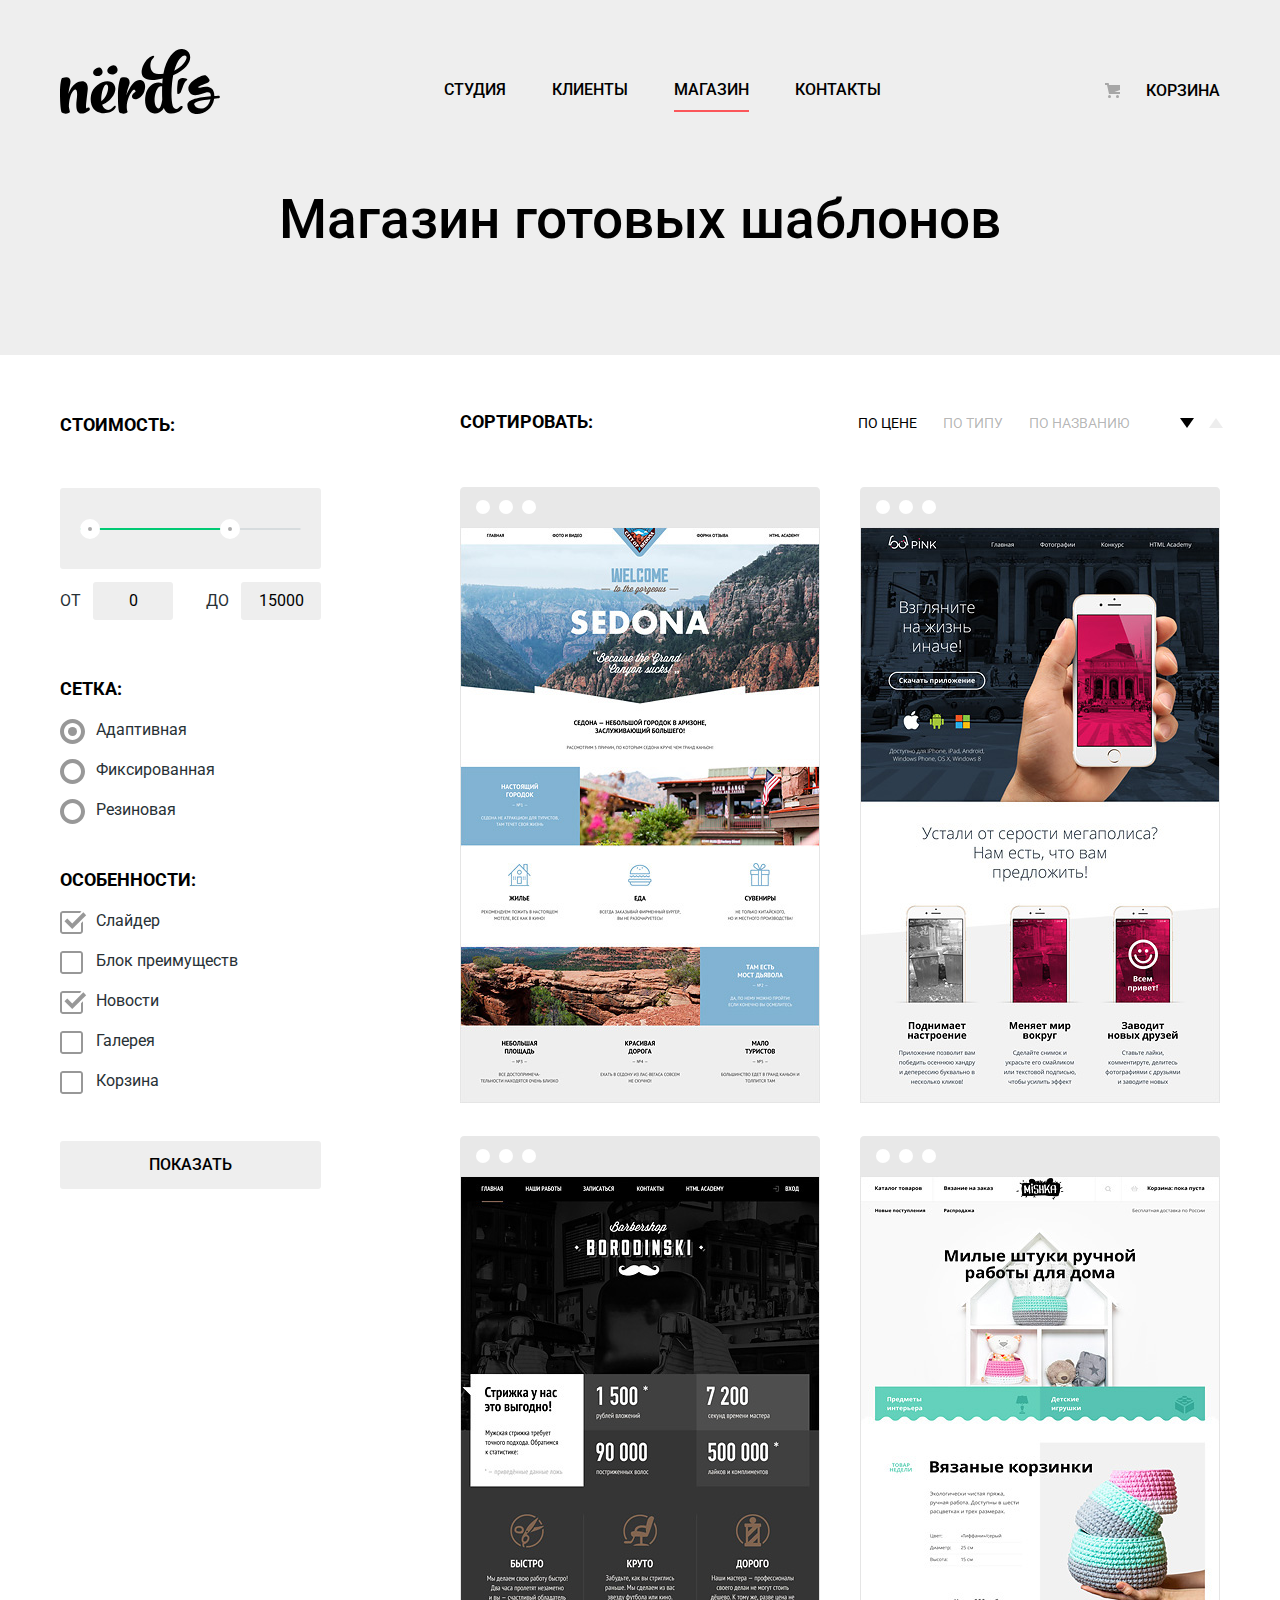
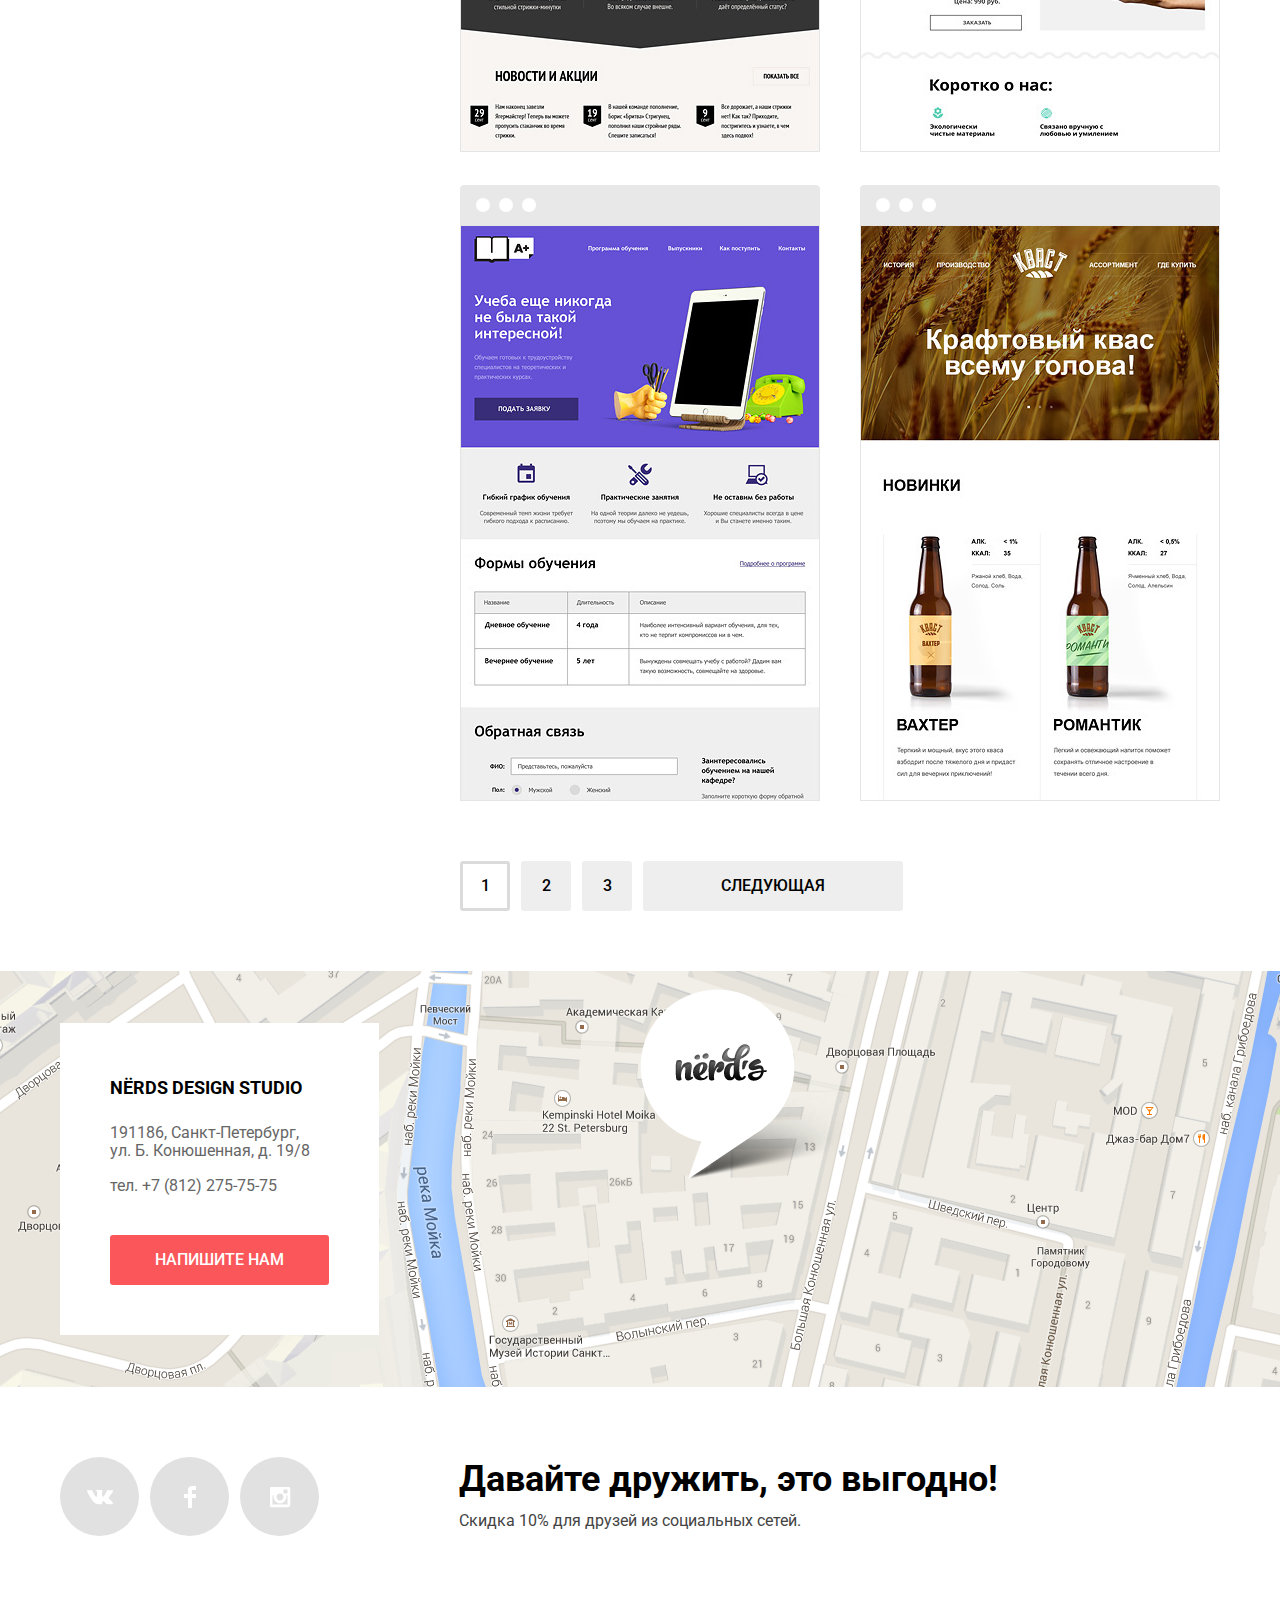
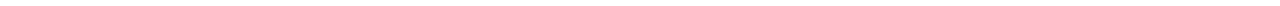
==== commit 6bd47821: "Правки Нердс" ====
--- a/catalog.html
+++ b/catalog.html
@@ -8,28 +8,32 @@
   <link href="css/normalize.css" rel="stylesheet">
 </head>
 <body>
-  <header class="page-header main-container">
-    <a class="logo-nerds" href="index.html">
-      <svg xmlns="http://www.w3.org/2000/svg" width="160" height="65" viewBox="0 0 160 65">
-        <path
-          d="M157.936 49.374c-1.235.161-2.523.271-3.757.377v.056c-2.415 17.364-26.188 20.231-26.779 6.599-.269-6.167 11.593-7.95 23.398-9.088.429-11.09-15.901 5.667-21.608-4.601-5.019-9.025 14.632-17.938 16.728-16.102 6.438 5.636 3.404 6.618-1.379 8.335-9.49 3.41-5.791 4.107-4.511 3.726 7.569-2.253 14.366-1.04 14.312 8.317 1.288-.107 2.522-.163 3.757-.271 2.306-.215 2.467 2.435-.161 2.652zm-7.514.756c-9.124 1.028-17.013 2.436-16.153 5.355 1.716 5.573 13.577 6.818 16.153-5.355zM117.678 44.918c-.682-.037-.703-6.038.112-11.688 1.005-6.951 11.935-3.357 9.093-1.906-2.975 1.52-4.429 8.718-6.266 12.087-.635 1.161-2.605 1.526-2.939 1.507zM42.105 21.002c2.376 4.866-4.937 8.171-8.292 4.521-1.398-1.555-.755-4.56 2.636-6.193 1.697-.836 4.073-1.596 5.656 1.672zM57.062 18.861c2.585 5.297-5.38 8.896-9.031 4.922-1.522-1.695-.823-4.963 2.873-6.742 1.846-.911 4.432-1.736 6.158 1.82zM28.883 61.666c-7.919 5.338-14.219 4.159-12.212-10.848 1.45-10.904-.948-11.521-3.122-9.442-2.845 2.697-4.628 9.723-4.684 16.412a50.98 50.98 0 0 0 1.004 4.776c.334 1.63-4.907 3.315-7.974 1.011C.837 62.79 0 54.865 0 44.131c0-8.824 1.171-14.895 2.23-15.175 8.029-2.191 9.312 1.348 7.583 7.981a47.637 47.637 0 0 0-1.395 7.924c1.673-4.664 4.071-8.485 6.803-10.173 7.416-4.664 13.605-2.473 12.434 6.801-2.007 16.58-2.174 18.827-.39 17.535 2.231-1.574 3.68 1.238 1.618 2.642zM54.982 59.59c-2.175 3.484-7.806 5.171-13.216 4.552-7.75-.843-12.545-7.756-10.705-18.097 2.008-11.185 18.065-18.322 23.196-10.341 3.735 5.789-2.175 16.017-11.597 19.783l-.502.168c1.951 5.171 6.579 7.476 11.039 2.36 2.119-2.36 3.624-1.348 1.785 1.575zm-13.605-7.418c5.855-4.159 7.806-13.32 6.189-15.905-1.728-2.697-5.074 1.517-6.245 11.746-.111 1.461-.111 2.865.056 4.159zM83.091 44.992c-1.597 2.507-3.903 4.384-5.966 5.059-2.398.73-5.185.056-5.185-2.698 0-1.011.892-3.372 3.624-4.721-.168-1.911-1.394-2.417-2.286-1.686-3.345 2.586-7.417 12.25-6.356 19.221.055.168.055.337.055.506.168.617.335 1.237.558 1.854.557 1.574-4.907 3.316-7.973.956-1.059-.788-1.617-6.97-1.617-17.704 0-8.824 1.951-16.636 3.011-16.917 6.412-1.743 10.147 1.292 8.14 7.249-1.171 3.373-2.23 6.801-2.843 10.399 2.453-6.688 6.523-12.872 9.812-14.501 5.856-2.923 10.092.956 8.867 7.813-.056.11-.112.393-.112.449-.056.562-.566 2.302-.39 1.741-.516 1.645-.892 2.277-1.339 2.98z" />
-        <path
-          d="M113.207 26.161a86.988 86.988 0 0 0-1.115 7.531c-1.059 10.06-.612 18.996.613 22.986.726 2.137 3.457 4.946 6.078 2.023 2.843-3.203 5.967-1.349 2.174 2.416-2.34 2.305-6.689 3.878-11.039 3.428-3.123-.393-5.018-2.415-6.134-5.505-.444.898-.947 1.685-1.56 2.302-2.119 2.193-4.685 3.43-7.974 3.092-6.637-.73-10.538-7.923-8.699-18.153 1.952-10.791 11.319-14.725 16.728-11.857.112-1.349.223-2.699.335-4.104.055-.281.055-.562.11-.843a96.962 96.962 0 0 1-4.962.956C73.787 34.423 82.04 14.864 87.894 9.75c6.636-5.733 7.36-1.855 5.297-.562-3.68 2.36-5.297 15.905 5.241 15.905 1.729 0 3.346-.112 4.962-.281C106.685 6.49 116.665-2.391 124.75.532c8.976 3.26 8.029 17.535-11.543 25.629zm-10.928 24.393c-.224-3.542-.224-7.532-.167-11.636 0-.506.056-1.011.056-1.461-3.346-1.518-6.635 3.653-7.473 10.792-.946 8.373 2.788 12.813 4.908 10.791 1.617-1.631 2.453-6.803 2.676-8.486zm24.086-43.165c-1.784-2.642-8.307.562-12.098 14.332 9.535-4.554 13.326-12.422 12.098-14.332z" />
-      </svg>
-    </a>
-    <nav class="header-navigation">
+  <header class="wrapper">
+    <nav class="header-navigation page-header main-container">
+      <a class="logo-nerds" href="index.html">
+        <svg xmlns="http://www.w3.org/2000/svg" width="160" height="65" viewBox="0 0 160 65">
+          <path
+            d="M157.936 49.374c-1.235.161-2.523.271-3.757.377v.056c-2.415 17.364-26.188 20.231-26.779 6.599-.269-6.167 11.593-7.95 23.398-9.088.429-11.09-15.901 5.667-21.608-4.601-5.019-9.025 14.632-17.938 16.728-16.102 6.438 5.636 3.404 6.618-1.379 8.335-9.49 3.41-5.791 4.107-4.511 3.726 7.569-2.253 14.366-1.04 14.312 8.317 1.288-.107 2.522-.163 3.757-.271 2.306-.215 2.467 2.435-.161 2.652zm-7.514.756c-9.124 1.028-17.013 2.436-16.153 5.355 1.716 5.573 13.577 6.818 16.153-5.355zM117.678 44.918c-.682-.037-.703-6.038.112-11.688 1.005-6.951 11.935-3.357 9.093-1.906-2.975 1.52-4.429 8.718-6.266 12.087-.635 1.161-2.605 1.526-2.939 1.507zM42.105 21.002c2.376 4.866-4.937 8.171-8.292 4.521-1.398-1.555-.755-4.56 2.636-6.193 1.697-.836 4.073-1.596 5.656 1.672zM57.062 18.861c2.585 5.297-5.38 8.896-9.031 4.922-1.522-1.695-.823-4.963 2.873-6.742 1.846-.911 4.432-1.736 6.158 1.82zM28.883 61.666c-7.919 5.338-14.219 4.159-12.212-10.848 1.45-10.904-.948-11.521-3.122-9.442-2.845 2.697-4.628 9.723-4.684 16.412a50.98 50.98 0 0 0 1.004 4.776c.334 1.63-4.907 3.315-7.974 1.011C.837 62.79 0 54.865 0 44.131c0-8.824 1.171-14.895 2.23-15.175 8.029-2.191 9.312 1.348 7.583 7.981a47.637 47.637 0 0 0-1.395 7.924c1.673-4.664 4.071-8.485 6.803-10.173 7.416-4.664 13.605-2.473 12.434 6.801-2.007 16.58-2.174 18.827-.39 17.535 2.231-1.574 3.68 1.238 1.618 2.642zM54.982 59.59c-2.175 3.484-7.806 5.171-13.216 4.552-7.75-.843-12.545-7.756-10.705-18.097 2.008-11.185 18.065-18.322 23.196-10.341 3.735 5.789-2.175 16.017-11.597 19.783l-.502.168c1.951 5.171 6.579 7.476 11.039 2.36 2.119-2.36 3.624-1.348 1.785 1.575zm-13.605-7.418c5.855-4.159 7.806-13.32 6.189-15.905-1.728-2.697-5.074 1.517-6.245 11.746-.111 1.461-.111 2.865.056 4.159zM83.091 44.992c-1.597 2.507-3.903 4.384-5.966 5.059-2.398.73-5.185.056-5.185-2.698 0-1.011.892-3.372 3.624-4.721-.168-1.911-1.394-2.417-2.286-1.686-3.345 2.586-7.417 12.25-6.356 19.221.055.168.055.337.055.506.168.617.335 1.237.558 1.854.557 1.574-4.907 3.316-7.973.956-1.059-.788-1.617-6.97-1.617-17.704 0-8.824 1.951-16.636 3.011-16.917 6.412-1.743 10.147 1.292 8.14 7.249-1.171 3.373-2.23 6.801-2.843 10.399 2.453-6.688 6.523-12.872 9.812-14.501 5.856-2.923 10.092.956 8.867 7.813-.056.11-.112.393-.112.449-.056.562-.566 2.302-.39 1.741-.516 1.645-.892 2.277-1.339 2.98z" />
+          <path
+            d="M113.207 26.161a86.988 86.988 0 0 0-1.115 7.531c-1.059 10.06-.612 18.996.613 22.986.726 2.137 3.457 4.946 6.078 2.023 2.843-3.203 5.967-1.349 2.174 2.416-2.34 2.305-6.689 3.878-11.039 3.428-3.123-.393-5.018-2.415-6.134-5.505-.444.898-.947 1.685-1.56 2.302-2.119 2.193-4.685 3.43-7.974 3.092-6.637-.73-10.538-7.923-8.699-18.153 1.952-10.791 11.319-14.725 16.728-11.857.112-1.349.223-2.699.335-4.104.055-.281.055-.562.11-.843a96.962 96.962 0 0 1-4.962.956C73.787 34.423 82.04 14.864 87.894 9.75c6.636-5.733 7.36-1.855 5.297-.562-3.68 2.36-5.297 15.905 5.241 15.905 1.729 0 3.346-.112 4.962-.281C106.685 6.49 116.665-2.391 124.75.532c8.976 3.26 8.029 17.535-11.543 25.629zm-10.928 24.393c-.224-3.542-.224-7.532-.167-11.636 0-.506.056-1.011.056-1.461-3.346-1.518-6.635 3.653-7.473 10.792-.946 8.373 2.788 12.813 4.908 10.791 1.617-1.631 2.453-6.803 2.676-8.486zm24.086-43.165c-1.784-2.642-8.307.562-12.098 14.332 9.535-4.554 13.326-12.422 12.098-14.332z" />
+        </svg>
+      </a>
       <ul class="navigation-list">
         <li><a class="navigation-item" href="studio.html">Студия</a></li>
         <li><a class=" navigation-item" href="visiters.html">Клиенты</a></li>
-        <li><a class="navigation-item navigation-item-current" href="catalog.html">Магазин</a></li>
+        <li><a class="navigation-item navigation-item-current">Магазин</a></li>
         <li><a class=" navigation-item" href="contact.html">Контакты</a></li>
+      </ul>
+      <ul class="user-list">
         <li class="basket"><a class="navigation-item" href="basket.html">Корзина</a></li>
       </ul>
     </nav>
   </header>
-  <main class="page-content page-content-catalog main-container">
-    <h1 class="page-title">Магазин готовых шаблонов</h1>
-    <div class="page-catalog margin-aside">
+  <main class="page-content page-content-catalog">
+    <div class="wrapper">
+      <h1 class="page-title">Магазин готовых шаблонов</h1>
+    </div>
+    <div class="page-catalog main-container">
       <form class="filter" action="https://echo.htmlacademy.ru" method="get">
         <h2 class="visually-hidden">Фильтр</h2>
         <fieldset class="filter-box filter-price">
@@ -120,7 +124,7 @@
           <h2 class="sort-title">Сортировать:</h2>
           <ul class="sort-type-list">
             <li>
-              <a class="sort-type-item sort-type-current" href="">
+              <a class="sort-type-item sort-type-current">
                 По цене
               </a>
             </li>
@@ -137,7 +141,7 @@
           </ul>
           <ul class="arrow-list">
             <li>
-              <a class="arrow-button arrow-current arrow-down" href="" aria-label="Сортировать по убыванию"></a>
+              <a class="arrow-button arrow-current arrow-down" aria-label="Сортировать по убыванию"></a>
             </li>
             <li>
               <a class="arrow-button arrow-up" href="" aria-label="Сортировать по возрастанию"></a>
@@ -145,7 +149,7 @@
           </ul>
         </section>
         <ul class="pattern-list">
-          <li class="pattern-list-item">
+          <li class="pattern-list-item" tabindex="0">
             <svg xmlns="http://www.w3.org/2000/svg" width="360" height="40" viewBox="0 0 360 40">
               <path fill="#4d4d4d" d="M356 0H4C1.8 0 0 1.8 0 4v36h360V4c0-2.2-1.8-4-4-4zM22.991 27a7 7 0 1 1 0-14 7 7 0 0 1 0 14zm23.011 0a7 7 0 1 1 0-14 7 7 0 0 1 0 14zm23.011 0a7 7 0 1 1 0-14 7 7 0 0 1 0 14z" />
             </svg>
@@ -160,7 +164,7 @@
               <a class="button-price" href="">9 900 руб.</a>
             </div>
           </li>
-          <li class="pattern-list-item">
+          <li class="pattern-list-item" tabindex="0">
             <svg xmlns="http://www.w3.org/2000/svg" width="360" height="40" viewBox="0 0 360 40">
               <path fill="#4d4d4d" d="M356 0H4C1.8 0 0 1.8 0 4v36h360V4c0-2.2-1.8-4-4-4zM22.991 27a7 7 0 1 1 0-14 7 7 0 0 1 0 14zm23.011 0a7 7 0 1 1 0-14 7 7 0 0 1 0 14zm23.011 0a7 7 0 1 1 0-14 7 7 0 0 1 0 14z" />
             </svg>
@@ -176,7 +180,7 @@
               <a class="button-price" href="">9 900 руб.</a>
             </div>
           </li>
-          <li class="pattern-list-item">
+          <li class="pattern-list-item" tabindex="0">
             <svg xmlns="http://www.w3.org/2000/svg" width="360" height="40" viewBox="0 0 360 40">
               <path fill="#4d4d4d" d="M356 0H4C1.8 0 0 1.8 0 4v36h360V4c0-2.2-1.8-4-4-4zM22.991 27a7 7 0 1 1 0-14 7 7 0 0 1 0 14zm23.011 0a7 7 0 1 1 0-14 7 7 0 0 1 0 14zm23.011 0a7 7 0 1 1 0-14 7 7 0 0 1 0 14z" />
             </svg>
@@ -191,7 +195,7 @@
               <a class="button-price" href="">9 900 руб.</a>
             </div>
           </li>
-          <li class="pattern-list-item">
+          <li class="pattern-list-item" tabindex="0">
             <svg xmlns="http://www.w3.org/2000/svg" width="360" height="40" viewBox="0 0 360 40">
               <path fill="#4d4d4d" d="M356 0H4C1.8 0 0 1.8 0 4v36h360V4c0-2.2-1.8-4-4-4zM22.991 27a7 7 0 1 1 0-14 7 7 0 0 1 0 14zm23.011 0a7 7 0 1 1 0-14 7 7 0 0 1 0 14zm23.011 0a7 7 0 1 1 0-14 7 7 0 0 1 0 14z" />
             </svg>
@@ -207,7 +211,7 @@
               <a class="button-price" href="">9 900 руб.</a>
             </div>
           </li>
-          <li class="pattern-list-item">
+          <li class="pattern-list-item" tabindex="0">
             <svg xmlns="http://www.w3.org/2000/svg" width="360" height="40" viewBox="0 0 360 40">
               <path fill="#4d4d4d" d="M356 0H4C1.8 0 0 1.8 0 4v36h360V4c0-2.2-1.8-4-4-4zM22.991 27a7 7 0 1 1 0-14 7 7 0 0 1 0 14zm23.011 0a7 7 0 1 1 0-14 7 7 0 0 1 0 14zm23.011 0a7 7 0 1 1 0-14 7 7 0 0 1 0 14z" />
             </svg>
@@ -222,7 +226,7 @@
               <a class="button-price" href="">9 900 руб.</a>
             </div>
           </li>
-          <li class="pattern-list-item">
+          <li class="pattern-list-item" tabindex="0">
             <svg xmlns="http://www.w3.org/2000/svg" width="360" height="40" viewBox="0 0 360 40">
               <path fill="#4d4d4d" d="M356 0H4C1.8 0 0 1.8 0 4v36h360V4c0-2.2-1.8-4-4-4zM22.991 27a7 7 0 1 1 0-14 7 7 0 0 1 0 14zm23.011 0a7 7 0 1 1 0-14 7 7 0 0 1 0 14zm23.011 0a7 7 0 1 1 0-14 7 7 0 0 1 0 14z" />
             </svg>
@@ -241,7 +245,7 @@
         </ul>
         <ul class="pagination">
           <li>
-            <a class="pagination-item pagination-current" href="">1</a>
+            <a class="pagination-item pagination-current">1</a>
           </li>
           <li>
             <a class="pagination-item" href="">2</a>
@@ -256,20 +260,22 @@
       </div>
     </div>
   </main>
-  <div class="map-container">
+  <div class="map-wrapper">
     <iframe
       src="https://www.google.com/maps/embed?pb=!1m18!1m12!1m3!1d1188.380693428783!2d30.322144996161782!3d59.93861123884395!2m3!1f0!2f0!3f0!3m2!1i1024!2i768!4f13.1!3m3!1m2!1s0x4696310fca145cc1%3A0x42b32648d8238007!2z0JHQvtC70YzRiNCw0Y8g0JrQvtC90Y7RiNC10L3QvdCw0Y8g0YPQuy4sIDE5LzgsINCh0LDQvdC60YIt0J_QtdGC0LXRgNCx0YPRgNCzLCAxOTExODY!5e0!3m2!1sru!2sru!4v1562489812154!5m2!1sru!2sru"
       width="600" height="450" style="border:0" allowfullscreen></iframe>
-    <article class="contact-box">
-      <h3 class="visually-hidden">Наши контакты</h3>
-      <p class="contact-name">NЁRDS DESIGN STUDIO</p>
-      <p class="contact-address">
-        191186, Санкт-Петербург,
-        ул.&nbsp;Б.&nbsp;Конюшенная, д. 19/8
-      </p>
-      <p class="contact-tel">тел. +7 (812) 275-75-75</p>
-      <a class="write-to-us" href="to-us.html">Напишите нам</a>
-    </article>
+    <div class="map-container">
+      <article class="contact-box">
+        <h3 class="visually-hidden">Наши контакты</h3>
+        <p class="contact-name">NЁRDS DESIGN STUDIO</p>
+        <p class="contact-address">
+          191186, Санкт-Петербург,
+          ул.&nbsp;Б.&nbsp;Конюшенная, д. 19/8
+        </p>
+        <p class="contact-tel">тел. +7 (812) 275-75-75</p>
+        <a class="write-to-us" href="to-us.html">Напишите нам</a>
+      </article>
+    </div>
   </div>
   <footer class="page-footer main-container footer-bottom">
     <ul class="social-list">
--- a/css/style.min.css
+++ b/css/style.min.css
@@ -1 +1 @@
-body{font-size:16px;line-height:24px;font-family:"Roboto",Arial,sans-serif;color:#000;background-color:#fff}a{color:inherit;text-decoration:none}.visually-hidden{position:absolute;width:1px;height:1px;margin:-1px;padding:0;overflow:hidden;border:0;clip:rect(0 0 0 0)}.main-container{-webkit-box-sizing:border-box;box-sizing:border-box;width:1440px;margin:0 auto}.page-header{display:-webkit-box;display:-ms-flexbox;display:flex;-webkit-box-pack:justify;-ms-flex-pack:justify;justify-content:space-between;-webkit-box-align:center;-ms-flex-align:center;align-items:center;padding:49px 140px 0 140px;background-color:#eee}.logo-nerds:active{opacity:.3}.navigation-list{display:-webkit-box;display:-ms-flexbox;display:flex;margin:0;padding:0;list-style:none;font-weight:500;line-height:30px;text-transform:uppercase}.navigation-list li{position:relative;margin-left:46px}li.basket{margin-left:244px}.basket .navigation-item{padding-left:42px}.basket .navigation-item::before{content:"";position:absolute;bottom:13px;left:1px;width:15px;height:15px;background:url(../img/basket-icon.svg)}.navigation-item{display:inline-block;padding:16px 0 5px;vertical-align:middle}.navigation-item:hover,.navigation-item:focus{color:#fb565a}.navigation-item:active{color:rgba(0,0,0,.3)}.promo-widget{position:relative;padding:10px 140px 0;overflow:hidden;background-color:#eee}.widget-navigation-list{position:absolute;right:50%;bottom:23%;z-index:1;display:-webkit-box;display:-ms-flexbox;display:flex;margin:0;padding:0;list-style:none;-webkit-transform:translateX(50%);-ms-transform:translateX(50%);transform:translateX(50%)}.widget-navigation-list li{position:relative;margin-right:17px}.widget-navigation-list li:last-child{margin-right:0}.widget-button{display:block;-webkit-box-sizing:border-box;box-sizing:border-box;width:18px;height:18px;padding:0;background-color:#fff;border:5px solid #fff;border-radius:50%}.widget-button-active{background-color:#d5d5d5}.widget-button-active::before{content:"";position:absolute;top:50%;left:50%;width:4px;height:4px;background-color:#fff;border-radius:50%;-webkit-transform:translate(-50%,-50%);-ms-transform:translate(-50%,-50%);transform:translate(-50%,-50%)}.promo-slide{position:relative;display:none}.promo-slide-active{display:block}.slide-text-box{-webkit-box-sizing:border-box;box-sizing:border-box;width:100%;padding:62px 640px 80px 0}.text-box-head{margin:0 0 27px;font-weight:500;font-size:55px;line-height:55px}.text-box-description{margin:0 0 38px;padding-right:95px;color:#283136}.slider-button{display:inline-block;min-width:240px;max-width:400px;margin-right:30px;padding:16px 0;font-weight:500;line-height:18px;vertical-align:middle;text-align:center;color:#fff;text-transform:uppercase;background:#fb565a;border-radius:3px}.slider-button:hover,.slider-button:focus{background-color:#e74246}.slider-button:active{color:rgba(255,255,255,.3);background-color:#d7373b}.slide-picture{position:absolute;top:0;right:31px}.page-content{padding-bottom:80px}.feature-list{display:-webkit-box;display:-ms-flexbox;display:flex;-ms-flex-wrap:wrap;flex-wrap:wrap;margin:0;padding:81px 0 0;list-style:none;border-bottom:2px solid #eee}.feature-list li{width:300px;margin-right:100px;margin-bottom:79px}.feature-list li:nth-child(3n){margin-right:0}.feature-title{margin:17px 0 14px;font-weight:700;font-size:24px;line-height:30px;text-transform:uppercase}.feature-text{margin:0;margin-bottom:32px;padding-right:56px;color:#283136}.feature-button{display:inline-block;min-width:150px;max-width:290px;padding:17px 5px;font-weight:500;line-height:18px;vertical-align:middle;text-align:center;color:#fff;border-radius:3px}.red{background-color:#fb565a}.red:hover,.red:focus{background-color:#e74246}.red:active{color:rgba(255,255,255,.3);background-color:#d7373b}.green{background-color:#00ca74}.green:hover,.green:focus{background-color:#00bc6c}.green:active{color:rgba(255,255,255,.3);background-color:#00aa62}.yellow{background-color:#efc84a}.yellow:hover,.yellow:focus{background-color:#eab534}.yellow:active{color:rgba(255,255,255,.3);background-color:#e5a722}.about{display:-webkit-box;display:-ms-flexbox;display:flex;-webkit-box-pack:justify;-ms-flex-pack:justify;justify-content:space-between;padding-top:39px;padding-bottom:73px;border-bottom:2px solid #eee}.about-box{width:680px;padding:36px 0 0}.about-box-title{margin:0;margin-bottom:32px;font-weight:500;font-size:45px;line-height:45px}.about-box-text{margin:0;margin-bottom:39px;color:#283136}.about-box-order{margin:0;margin-bottom:24px;font-weight:700;text-transform:uppercase}.about-box-order-list{margin:0;padding:0;list-style:none;color:#283136}.about-box-order-list li{position:relative;margin-bottom:24px;padding-left:37px}.about-box-order-list li:last-child{margin-bottom:0}.about-box-order-list li::before{content:"";position:absolute;top:50%;left:0;width:25px;height:2px;background-color:#fb565a}.about-statistic{width:360px;text-align:center}.about-statistic img{display:block;margin-bottom:36px}.slogan{margin:0;margin-bottom:59px;font-weight:700;text-transform:uppercase}.about-statistic-list{display:-webkit-box;display:-ms-flexbox;display:flex;margin:0;padding:0;list-style:none}.about-statistic-list li{margin-right:27px;text-align:left}.stat-rate{position:relative;margin:0;margin-bottom:37px;font-weight:700;font-size:45px;line-height:10px}.stat-rate::after{content:"%";position:absolute;bottom:8px;font-size:27px;;}.stat-description{margin:0;line-height:18px;color:#283136}.partner-list{display:-webkit-box;display:-ms-flexbox;display:flex;-ms-flex-wrap:wrap;flex-wrap:wrap;margin:0;padding:0;list-style:none;border-bottom:2px solid #eee}.partner-list li{flex:1;-webkit-box-flex:1;min-height:180px;-ms-flex:1}.partner-link{position:relative;display:-webkit-box;display:-ms-flexbox;display:flex;width:100%;height:100%}.partner-link img{opacity:.2}.partner-link:hover img,.partner-link:focus img{opacity:1}.partner-link:active img{opacity:.1}.partner-link::after{content:"";position:absolute;top:50%;right:0;width:2px;height:52px;background-color:#eee;-webkit-transform:translateY(-50%);-ms-transform:translateY(-50%);transform:translateY(-50%)}.partner-list-item:nth-child(4n) .partner-link::after{content:none}.partner-link img{margin:auto}.map-container{position:relative;min-width:1440px;height:416px;background:url(../img/map.png) no-repeat center;background-size:1440px}.map-container iframe{width:100%;height:100%;border:0}.map-container::before{content:"";position:absolute;bottom:50%;left:50%;width:231px;height:190px;background:url(../img/map-marker.png) no-repeat 100% 50%}.contact-box{position:absolute;top:50%;left:50%;-webkit-box-sizing:border-box;box-sizing:border-box;width:319px;padding:50px;background-color:#fff;-webkit-transform:translate(-182%,-49%);-ms-transform:translate(-182%,-49%);transform:translate(-182%,-49%)}.contact-name{margin:0;margin-bottom:21px;font-weight:700;font-size:18px;line-height:30px}.contact-address{margin:0;margin-bottom:17px;line-height:18px;color:#666}.contact-tel{margin:0;margin-bottom:40px;line-height:18px;color:#666}.write-to-us{display:block;padding:13px;font-weight:500;text-align:center;color:#fff;text-transform:uppercase;background-color:#fb565a;border-radius:3px}.footer-bottom{display:-webkit-box;display:-ms-flexbox;display:flex;-webkit-box-align:center;-ms-flex-align:center;align-items:center;padding:70px 140px}.social-list{display:-webkit-box;display:-ms-flexbox;display:flex;margin:0;margin-right:140px;padding:0;list-style:none}.social-list li{margin-right:11px}.social-list li:last-child{margin-right:0}.social-link{position:relative;display:block;width:79px;height:79px;background-color:#e1e1e1;border-radius:50%}.social-link:hover,.social-link:focus{background-color:#e74246}.social-link:active{background-color:#d7373b}.social-link::before{content:"";position:absolute;top:50%;left:50%;-webkit-transform:translate(-50%,-50%);-ms-transform:translate(-50%,-50%);transform:translate(-50%,-50%)}.social-link-vk::before{width:26px;height:15px;background:url(../img/vk-icon.svg)}.social-link-fb::before{width:12px;height:22px;background:url(../img/fb-icon.svg)}.social-link-inst::before{width:21px;height:21px;background:url(../img/insta-icon.svg)}.social-link:active::before{opacity:.3}.lead-container{display:-webkit-box;display:-ms-flexbox;display:flex;-webkit-box-orient:vertical;-webkit-box-direction:normal;-ms-flex-direction:column;flex-direction:column;margin:0}.lead-title{margin-bottom:12px;font-weight:700;font-size:36px;line-height:36px}.lead-text{line-height:22px;color:#444}.modal-window{position:fixed;top:50%;left:50%;z-index:1;display:none;-webkit-box-sizing:border-box;box-sizing:border-box;width:960px;padding:73px 100px 84px;background-color:#fff;-webkit-box-shadow:0 20px 40px 0 rgba(0,1,1,.75);box-shadow:0 20px 40px 0 rgba(0,1,1,.75);-webkit-transform:translate(-50%,-50%);-ms-transform:translate(-50%,-50%);transform:translate(-50%,-50%)}.modal-show{display:block}.form-box{position:relative}.form-title{margin:0;margin-bottom:45px;font-weight:500;font-size:45px;line-height:45px}.modal-close{position:absolute;top:0;right:0;width:25px;height:25px;padding:0;background-color:transparent;border:0}.modal-close::before,.modal-close::after{content:"";position:absolute;top:0;width:3px;height:26px;background-color:#fb565a;border-radius:10px;opacity:.3}.modal-close::before{-webkit-transform:rotate(45deg);-ms-transform:rotate(45deg);transform:rotate(45deg)}.modal-close::after{-webkit-transform:rotate(-45deg);-ms-transform:rotate(-45deg);transform:rotate(-45deg)}.modal-close:hover::before,.modal-close:hover::after,.modal-close:focus::before,.modal-close:focus::after{opacity:1}.modal-close:active::before,.modal-close:active::after{opacity:.1}.user-box{display:-webkit-box;display:-ms-flexbox;display:flex;-webkit-box-pack:justify;-ms-flex-pack:justify;justify-content:space-between;margin-bottom:35px}.input-title{display:inline-block;margin-bottom:12px;font-weight:700;line-height:18px;vertical-align:middle}.input-name,.input-mail,.area-text{line-height:18px;color:rgba(68,68,68,.5)}.input-name::-webkit-input-placeholder,.input-mail::-webkit-input-placeholder,.area-text::-webkit-input-placeholder{line-height:18px;color:rgba(68,68,68,.5)}.input-name:-ms-input-placeholder,.input-mail:-ms-input-placeholder,.area-text:-ms-input-placeholder{line-height:18px;color:rgba(68,68,68,.5)}.input-name::-ms-input-placeholder,.input-mail::-ms-input-placeholder,.area-text::-ms-input-placeholder{line-height:18px;color:rgba(68,68,68,.5)}.input-name::placeholder,.input-mail::placeholder,.area-text::placeholder{line-height:18px;color:rgba(68,68,68,.5)}.input-name,.input-mail{-webkit-box-sizing:border-box;box-sizing:border-box;width:100%;padding:18px 16px;border:2px solid #d7dcde;border-radius:3px}.area-title{display:inline-block;margin-bottom:12px;font-weight:700;line-height:18px;vertical-align:middle}.area-text{-webkit-box-sizing:border-box;box-sizing:border-box;width:100%;margin-bottom:47px;padding:15px;border:2px solid #d7dcde;border-radius:3px;resize:none}.input-box{width:360px}.input-box:last-of-type{margin-right:0}.input-name:hover,.input-mail:hover,.area-text:hover{color:rgba(68,68,68,.5);border:2px solid #b4b9bb}.input-name:focus,.input-mail:focus,.area-text:focus{color:#444;border:2px solid #000}.input-name:focus::-webkit-input-placeholder,.input-mail:focus::-webkit-input-placeholder,.area-text:focus::-webkit-input-placeholder{color:#444}.input-name:focus:-ms-input-placeholder,.input-mail:focus:-ms-input-placeholder,.area-text:focus:-ms-input-placeholder{color:#444}.input-name:focus::-ms-input-placeholder,.input-mail:focus::-ms-input-placeholder,.area-text:focus::-ms-input-placeholder{color:#444}.input-name:focus::placeholder,.input-mail:focus::placeholder,.area-text:focus::placeholder{color:#444}.input-name:invalid,.input-mail:invalid,.area-text:invalid{border:2px solid #e74246}.input-name:invalid::-webkit-input-placeholder,.input-mail:invalid::-webkit-input-placeholder,.area-text:invalid::-webkit-input-placeholder{color:#e74246}.input-name:invalid:-ms-input-placeholder,.input-mail:invalid:-ms-input-placeholder,.area-text:invalid:-ms-input-placeholder{color:#e74246}.input-name:invalid::-ms-input-placeholder,.input-mail:invalid::-ms-input-placeholder,.area-text:invalid::-ms-input-placeholder{color:#e74246}.input-name:invalid::placeholder,.input-mail:invalid::placeholder,.area-text:invalid::placeholder{color:#e74246}.letter-button{-webkit-box-sizing:border-box;box-sizing:border-box;min-width:260px;padding:16px;font-weight:500;line-height:18px;color:#fff;background-color:#fb565a;border:0;border-radius:3px}.navigation-item-current{border-bottom:2px solid #fb565a}.page-content-catalog{padding-bottom:60px}.page-title{margin:0;padding:71px 10px 108px;font-weight:500;font-size:55px;line-height:55px;text-align:center;background-color:#eee}.page-catalog{display:-webkit-box;display:-ms-flexbox;display:flex;-webkit-box-pack:justify;-ms-flex-pack:justify;justify-content:space-between;padding:55px 0 0}.filter{width:261px}.filter-box{margin:0;padding:0;border:0}.filter-price{margin-bottom:54px}.filter-grid{margin-bottom:25px}.filter-special{margin-bottom:30px}.filter-box-title{margin-bottom:16px;font-weight:700;font-size:18px;line-height:30px;text-transform:uppercase}.title-price{margin-bottom:48px}.range-box{position:relative;width:261px;height:81px;margin-bottom:13px;background-color:#eee;border-radius:3px}.range-box::before{content:"";position:absolute;top:50%;left:50%;width:219px;height:2px;background-color:#d7dcde;-webkit-transform:translate(-50%,-50%);-ms-transform:translate(-50%,-50%);transform:translate(-50%,-50%)}.range-box::after{content:"";position:absolute;top:50%;left:20px;width:152px;height:2px;background-color:#00ca74;-webkit-transform:translateY(-50%);-ms-transform:translateY(-50%);transform:translateY(-50%)}.circle-button{position:absolute;top:50%;z-index:1;width:20px;height:20px;padding:0;background-color:#ababab;border:8px solid #fff;border-radius:50%;-webkit-transform:translateY(-50%);-ms-transform:translateY(-50%);transform:translateY(-50%)}.min-button{left:20px}.max-button{left:160px}.price-box{margin-right:29px;line-height:22px;color:#283136;text-transform:uppercase}.price-box:nth-of-type(2n){margin-right:0}.input-price{-webkit-box-sizing:border-box;box-sizing:border-box;width:80px;padding:10px;text-align:center;background-color:#eee;border:0;border-radius:3px}.price-box-title{margin-right:8px}.type-list{margin:0;padding:0;list-style:none;line-height:20px;color:#283136}.type-list li{margin-bottom:20px}.special-list li{margin-bottom:20px}.type-item{position:relative;padding-left:36px}.type-item:active{color:rgba(40,49,54,.3)}.radio-box{position:absolute;top:-1px;left:0;width:25px;height:25px;background:url(../img/radio-off.svg) no-repeat;opacity:.4}.type-item .type-input:checked~.radio-box{background:url(../img/radio-on.svg) no-repeat}.type-item:hover .radio-box,.type-input:focus+.radio-box{opacity:1}.type-input:active+.radio-box{opacity:.1}.special-item{position:relative;padding-left:36px}.special-item:active{color:rgba(40,49,54,.3)}.special-list{margin:0;padding:0;list-style:none;line-height:20px;color:#283136}.special-check{position:absolute;top:0;left:0;width:23px;height:23px;background:url(../img/checkbox-off.svg) no-repeat;opacity:.4}.special-item .special-input:checked~.special-check{width:27px;background:url(../img/checkbox-on.svg) no-repeat}.special-item:hover .special-check,.special-input:focus+.special-check{opacity:1}.special-input:active+.special-check{opacity:.1}.filter-button{width:100%;padding:15px;font-weight:500;line-height:18px;background-color:#eee;border:0;border-radius:3px}.filter-button:hover,.filter-button:focus{background-color:#dfdfdf}.filter-button:active{color:rgba(0,0,0,.3);background-color:#d5d5d5}.catalog{width:760px}.sort{display:-webkit-box;display:-ms-flexbox;display:flex;-webkit-box-pack:end;-ms-flex-pack:end;justify-content:flex-start;-webkit-box-align:baseline;-ms-flex-align:baseline;align-items:baseline;padding:3px 0 55px;text-transform:uppercase}.sort-title{margin:0;margin-right:auto;font-weight:700;font-size:18px;line-height:18px}.sort-type-list{display:-webkit-box;display:-ms-flexbox;display:flex;margin:0;padding:0;list-style:none;font-size:14px;line-height:18px;color:rgba(0,0,0,.3)}.sort-type-current{color:#000}.sort-type-list li{margin-right:26px}.sort-type-list li:last-child{margin-right:0}.sort-type-item:hover,.sort-type-item:focus{color:rgba(0,0,0,.6)}.sort-type-item:active{color:#000}.arrow-list{display:-webkit-box;display:-ms-flexbox;display:flex;margin:0;margin-left:50px;padding:0;list-style:none}.arrow-list li{width:11px;height:10px;margin-right:18px}.arrow-list li:last-child{margin-right:0}.arrow-button{display:block;width:0;height:0;border:10px solid #a6a6a6;opacity:.2}.arrow-button:hover,.arrow-button:focus{opacity:1}.arrow-button:active{border-color:#000;border-right:7px solid transparent;border-left:7px solid transparent}.arrow-current{border-color:#000;opacity:1}.arrow-button{border-right:7px solid transparent;border-left:7px solid transparent}.arrow-down{border-bottom:none}.arrow-up{border-top:none}.pattern-list{display:-webkit-box;display:-ms-flexbox;display:flex;-ms-flex-wrap:wrap;flex-wrap:wrap;margin:0;margin-bottom:27px;padding:0;list-style:none}.pattern-list-item{position:relative;display:-webkit-box;display:-ms-flexbox;display:flex;-webkit-box-orient:vertical;-webkit-box-direction:normal;-ms-flex-direction:column;flex-direction:column;margin-right:40px;margin-bottom:33px}.pattern-list-item:nth-child(2n){margin-right:0}.pattern-list-item svg{opacity:.12}.pattern-list-item:hover svg{opacity:1}.pattern-list .product-info{position:absolute;bottom:0;display:none;-webkit-box-sizing:border-box;box-sizing:border-box;width:100%;padding:27px 60px 43px;text-align:center;background-color:#eee}.pattern-list-item:hover .product-info{display:block}.product-title{margin:0;margin-bottom:15px}.product-title-link{font-weight:700;font-size:18px;line-height:30px;text-transform:uppercase}.product-title-link:hover,.product-title-link:focus{color:#fb565a}.product-title-link:active{color:rgba(0,0,0,.3)}.product-text{margin:0;margin-bottom:32px;line-height:18px;color:#666}.button-price{display:block;margin:0 20px;padding:15px 5px;font-weight:500;line-height:18px;color:#fff;text-transform:uppercase;background-color:#fb565a;border-radius:3px}.button-price:hover,.button-price:focus{background-color:#e74246}.button-price:active{background-color:#d7373b}.pagination{display:-webkit-box;display:-ms-flexbox;display:flex;-ms-flex-wrap:wrap;flex-wrap:wrap;margin:0;padding:0;list-style:none;font-weight:500;line-height:18px;text-transform:uppercase}.pagination-item{display:inline-block;-webkit-box-sizing:border-box;box-sizing:border-box;min-width:50px;padding:13px 3px;vertical-align:middle;text-align:center;background-color:#eee;border:3px solid #eee;border-radius:3px}.pagination-item:hover,.pagination-item:focus{background-color:#dfdfdf;border:3px solid #dfdfdf}.pagination-item:active{color:rgba(0,0,0,.3);background-color:#d5d5d5;border:3px solid #d5d5d5}.pagination .pagination-current{background-color:#fff;border:3px solid #dbdbdb}.pagination-next{width:260px}.pagination li{margin-right:11px}.pagination li:last-child{margin-right:0}.margin-aside{margin:0 140px}
+body{font-size:16px;line-height:24px;font-family:"Roboto",Arial,sans-serif;color:#000;background-color:#fff}a{color:inherit;text-decoration:none}.visually-hidden{position:absolute;width:1px;height:1px;margin:-1px;padding:0;overflow:hidden;border:0;clip:rect(0 0 0 0)}.page-header{display:-webkit-box;display:-ms-flexbox;display:flex;-webkit-box-pack:justify;-ms-flex-pack:justify;justify-content:space-between;-webkit-box-align:center;-ms-flex-align:center;align-items:center;padding:49px 0 11px;background-color:#eee}.logo-nerds:active{opacity:.3}.navigation-list{display:-webkit-box;display:-ms-flexbox;display:flex;margin:0;padding:0;list-style:none;font-weight:500;line-height:30px;text-transform:uppercase}.navigation-list li{position:relative;margin-right:46px}.navigation-list li:last-child{margin-right:0}.basket .navigation-item{padding-left:41px}.basket .navigation-item::before{content:"";position:absolute;bottom:13px;left:0;width:15px;height:15px;background:url(../img/basket-icon.svg)}.navigation-item{display:inline-block;padding:16px 0 5px;vertical-align:middle}.navigation-item:hover,.navigation-item:focus{color:#fb565a}.navigation-item:active{color:rgba(0,0,0,.3)}.promo-widget{position:relative;overflow:hidden;background-color:#eee}.widget-navigation-list{position:absolute;right:50%;bottom:95px;z-index:1;display:-webkit-box;display:-ms-flexbox;display:flex;margin:0;padding:0;list-style:none;-webkit-transform:translateX(50%);-ms-transform:translateX(50%);transform:translateX(50%)}.widget-navigation-list li{position:relative;margin-right:17px}.widget-navigation-list li:last-child{margin-right:0}.widget-button{display:block;-webkit-box-sizing:border-box;box-sizing:border-box;width:18px;height:18px;padding:0;background-color:#fff;border:5px solid #fff;border-radius:50%}.widget-button-active{background-color:#d5d5d5}.widget-button-active::before{content:"";position:absolute;top:50%;left:50%;width:4px;height:4px;background-color:#fff;border-radius:50%;-webkit-transform:translate(-50%,-50%);-ms-transform:translate(-50%,-50%);transform:translate(-50%,-50%)}.promo-slide{position:relative;display:none}.promo-slide-active{display:block}.slide-text-box{-webkit-box-sizing:border-box;box-sizing:border-box;width:100%;padding:62px 640px 80px 0}.text-box-head{margin:0 0 27px;font-weight:500;font-size:55px;line-height:55px}.text-box-description{margin:0 0 38px;padding-right:95px;color:#283136}.slider-button{display:inline-block;min-width:240px;max-width:400px;padding:16px 0;font-weight:500;line-height:18px;vertical-align:middle;text-align:center;color:#fff;text-transform:uppercase;background:#fb565a;border-radius:3px}.slider-button:hover,.slider-button:focus{background-color:#e74246}.slider-button:active{color:rgba(255,255,255,.3);background-color:#d7373b}.slide-picture{position:absolute;top:0;right:31px}.page-content{padding-bottom:80px}.feature-list{display:-webkit-box;display:-ms-flexbox;display:flex;-ms-flex-wrap:wrap;flex-wrap:wrap;margin:0;padding:81px 0 0;list-style:none;border-bottom:2px solid #eee}.feature-list li{width:300px;margin-right:100px;margin-bottom:79px}.feature-list li:nth-child(3n){margin-right:0}.feature-title{margin:17px 0 14px;font-weight:700;font-size:24px;line-height:30px;text-transform:uppercase}.feature-text{margin:0;margin-bottom:32px;padding-right:56px;color:#283136}.feature-button{display:inline-block;min-width:150px;max-width:290px;padding:17px 5px;font-weight:500;line-height:18px;vertical-align:middle;text-align:center;color:#fff;border-radius:3px}.red{background-color:#fb565a}.red:hover,.red:focus{background-color:#e74246}.red:active{color:rgba(255,255,255,.3);background-color:#d7373b}.green{background-color:#00ca74}.green:hover,.green:focus{background-color:#00bc6c}.green:active{color:rgba(255,255,255,.3);background-color:#00aa62}.yellow{background-color:#efc84a}.yellow:hover,.yellow:focus{background-color:#eab534}.yellow:active{color:rgba(255,255,255,.3);background-color:#e5a722}.about{display:-webkit-box;display:-ms-flexbox;display:flex;-webkit-box-pack:justify;-ms-flex-pack:justify;justify-content:space-between;padding-top:39px;padding-bottom:73px;border-bottom:2px solid #eee}.about-box{width:680px;padding:36px 0 0}.about-box-title{margin:0;margin-bottom:32px;font-weight:500;font-size:45px;line-height:45px}.about-box-text{margin:0;margin-bottom:39px;color:#283136}.about-box-order{margin:0;margin-bottom:24px;font-weight:700;text-transform:uppercase}.about-box-order-list{margin:0;padding:0;list-style:none;color:#283136}.about-box-order-list li{position:relative;margin-bottom:24px;padding-left:37px}.about-box-order-list li:last-child{margin-bottom:0}.about-box-order-list li::before{content:"";position:absolute;top:50%;left:0;width:25px;height:2px;background-color:#fb565a}.about-statistic{width:360px;text-align:center}.about-statistic img{display:block;margin-bottom:36px}.slogan{margin:0;margin-bottom:43px;font-weight:700;text-transform:uppercase}.about-statistic-list{display:-webkit-box;display:-ms-flexbox;display:flex;margin:0;padding:0;list-style:none}.about-statistic-list li{margin-right:27px;text-align:left}.stat-rate{position:relative;margin:0;margin-bottom:20px;font-weight:700;font-size:45px;line-height:45px}.stat-rate::after{content:"%";position:absolute;bottom:8px;font-size:27px;;}.stat-description{margin:0;line-height:18px;color:#283136}.partner-list{display:-webkit-box;display:-ms-flexbox;display:flex;-ms-flex-wrap:wrap;flex-wrap:wrap;margin:0;padding:0;list-style:none;border-bottom:2px solid #eee}.partner-list li{flex:1;-webkit-box-flex:1;min-height:180px;-ms-flex:1}.partner-link{position:relative;display:-webkit-box;display:-ms-flexbox;display:flex;width:100%;height:100%}.partner-link img{opacity:.2}.partner-link:hover img,.partner-link:focus img{opacity:1}.partner-link:active img{opacity:.1}.partner-link::after{content:"";position:absolute;top:50%;right:0;width:2px;height:52px;background-color:#eee;-webkit-transform:translateY(-50%);-ms-transform:translateY(-50%);transform:translateY(-50%)}.partner-list-item:nth-child(4n) .partner-link::after{content:none}.partner-link img{margin:auto}.map-container{position:relative;width:1160px;height:416px;margin:0 auto}.map-wrapper iframe{position:absolute;z-index:1;width:100%;height:416px;border:0}.map-container::before{content:"";position:absolute;bottom:50%;left:50%;z-index:2;width:231px;height:190px;background:url(../img/map-marker.png) no-repeat 100% 50%}.contact-box{position:absolute;top:50%;left:0;z-index:2;-webkit-box-sizing:border-box;box-sizing:border-box;width:319px;padding:50px;background-color:#fff;-webkit-transform:translateY(-50%);-ms-transform:translateY(-50%);transform:translateY(-50%)}.contact-name{margin:0;margin-bottom:21px;font-weight:700;font-size:18px;line-height:30px}.contact-address{margin:0;margin-bottom:17px;line-height:18px;color:#666}.contact-tel{margin:0;margin-bottom:40px;line-height:18px;color:#666}.write-to-us{display:block;padding:13px;font-weight:500;text-align:center;color:#fff;text-transform:uppercase;background-color:#fb565a;border-radius:3px}.footer-bottom{display:-webkit-box;display:-ms-flexbox;display:flex;-webkit-box-align:center;-ms-flex-align:center;align-items:center;padding:70px 0}.social-list{display:-webkit-box;display:-ms-flexbox;display:flex;margin:0;margin-right:140px;padding:0;list-style:none}.social-list li{margin-right:11px}.social-list li:last-child{margin-right:0}.social-link{position:relative;display:block;width:79px;height:79px;background-color:#e1e1e1;border-radius:50%}.social-link:hover,.social-link:focus{background-color:#e74246}.social-link:active{background-color:#d7373b}.social-link::before{content:"";position:absolute;top:50%;left:50%;-webkit-transform:translate(-50%,-50%);-ms-transform:translate(-50%,-50%);transform:translate(-50%,-50%)}.social-link-vk::before{width:26px;height:15px;background:url(../img/vk-icon.svg)}.social-link-fb::before{width:12px;height:22px;background:url(../img/fb-icon.svg)}.social-link-inst::before{width:21px;height:21px;background:url(../img/insta-icon.svg)}.social-link:active::before{opacity:.3}.lead-container{margin:0}.lead-title{display:block;margin-bottom:12px;font-weight:700;font-size:36px;line-height:36px}.lead-text{line-height:22px;color:#444}.modal-window{position:fixed;top:50%;left:50%;z-index:2;display:none;-webkit-box-sizing:border-box;box-sizing:border-box;width:960px;padding:73px 100px 84px;background-color:#fff;-webkit-box-shadow:0 20px 40px 0 rgba(0,1,1,.75);box-shadow:0 20px 40px 0 rgba(0,1,1,.75);-webkit-transform:translate(-50%,-50%);-ms-transform:translate(-50%,-50%);transform:translate(-50%,-50%)}.modal-show{display:block}.form-box{position:relative}.form-title{margin:0;margin-bottom:45px;font-weight:500;font-size:45px;line-height:45px}.modal-close{position:absolute;top:0;right:0;width:25px;height:25px;padding:0;background-color:transparent;border:0}.modal-close::before,.modal-close::after{content:"";position:absolute;top:0;width:3px;height:26px;background-color:#fb565a;border-radius:10px;opacity:.3}.modal-close::before{-webkit-transform:rotate(45deg);-ms-transform:rotate(45deg);transform:rotate(45deg)}.modal-close::after{-webkit-transform:rotate(-45deg);-ms-transform:rotate(-45deg);transform:rotate(-45deg)}.modal-close:hover::before,.modal-close:hover::after,.modal-close:focus::before,.modal-close:focus::after{opacity:1}.modal-close:active::before,.modal-close:active::after{opacity:.1}.user-box{display:-webkit-box;display:-ms-flexbox;display:flex;-webkit-box-pack:justify;-ms-flex-pack:justify;justify-content:space-between;margin-bottom:35px}.input-title{display:inline-block;margin-bottom:12px;font-weight:700;line-height:18px;vertical-align:middle}.input-name,.input-mail,.area-text{line-height:18px;color:rgba(68,68,68,.5)}.input-name::-webkit-input-placeholder,.input-mail::-webkit-input-placeholder,.area-text::-webkit-input-placeholder{line-height:18px;color:rgba(68,68,68,.5)}.input-name:-ms-input-placeholder,.input-mail:-ms-input-placeholder,.area-text:-ms-input-placeholder{line-height:18px;color:rgba(68,68,68,.5)}.input-name::-ms-input-placeholder,.input-mail::-ms-input-placeholder,.area-text::-ms-input-placeholder{line-height:18px;color:rgba(68,68,68,.5)}.input-name::placeholder,.input-mail::placeholder,.area-text::placeholder{line-height:18px;color:rgba(68,68,68,.5)}.input-name,.input-mail{-webkit-box-sizing:border-box;box-sizing:border-box;width:100%;padding:18px 16px;border:2px solid #d7dcde;border-radius:3px}.area-title{display:inline-block;margin-bottom:12px;font-weight:700;line-height:18px;vertical-align:middle}.area-text{-webkit-box-sizing:border-box;box-sizing:border-box;width:100%;margin-bottom:47px;padding:15px;border:2px solid #d7dcde;border-radius:3px;resize:none}.input-box{width:360px}.input-box:last-of-type{margin-right:0}.input-name:hover,.input-mail:hover,.area-text:hover{color:rgba(68,68,68,.5);border:2px solid #b4b9bb}.input-name:focus,.input-mail:focus,.area-text:focus{color:#444;border:2px solid #000}.input-name:focus::-webkit-input-placeholder,.input-mail:focus::-webkit-input-placeholder,.area-text:focus::-webkit-input-placeholder{color:#444}.input-name:focus:-ms-input-placeholder,.input-mail:focus:-ms-input-placeholder,.area-text:focus:-ms-input-placeholder{color:#444}.input-name:focus::-ms-input-placeholder,.input-mail:focus::-ms-input-placeholder,.area-text:focus::-ms-input-placeholder{color:#444}.input-name:focus::placeholder,.input-mail:focus::placeholder,.area-text:focus::placeholder{color:#444}.input-name:invalid,.input-mail:invalid,.area-text:invalid{border:2px solid #e74246}.input-name:invalid::-webkit-input-placeholder,.input-mail:invalid::-webkit-input-placeholder,.area-text:invalid::-webkit-input-placeholder{color:#e74246}.input-name:invalid:-ms-input-placeholder,.input-mail:invalid:-ms-input-placeholder,.area-text:invalid:-ms-input-placeholder{color:#e74246}.input-name:invalid::-ms-input-placeholder,.input-mail:invalid::-ms-input-placeholder,.area-text:invalid::-ms-input-placeholder{color:#e74246}.input-name:invalid::placeholder,.input-mail:invalid::placeholder,.area-text:invalid::placeholder{color:#e74246}.letter-button{-webkit-box-sizing:border-box;box-sizing:border-box;min-width:260px;padding:16px;font-weight:500;line-height:18px;color:#fff;background-color:#fb565a;border:0;border-radius:3px}.navigation-item-current{border-bottom:2px solid #fb565a}.page-content-catalog{padding-bottom:60px}.page-title{-webkit-box-sizing:border-box;box-sizing:border-box;width:1200px;margin:0;margin:0 auto;padding:60px 20px 108px;font-weight:500;font-size:55px;line-height:55px;text-align:center;background-color:#eee}.page-catalog{display:-webkit-box;display:-ms-flexbox;display:flex;-webkit-box-pack:justify;-ms-flex-pack:justify;justify-content:space-between;padding:55px 0 0}.filter{width:261px}.filter-box{margin:0;padding:0;border:0}.filter-price{margin-bottom:54px}.filter-grid{margin-bottom:25px}.filter-special{margin-bottom:30px}.filter-box-title{margin-bottom:16px;font-weight:700;font-size:18px;line-height:30px;text-transform:uppercase}.title-price{margin-bottom:48px}.range-box{position:relative;width:261px;height:81px;margin-bottom:13px;background-color:#eee;border-radius:3px}.range-box::before{content:"";position:absolute;top:50%;left:50%;width:219px;height:2px;background-color:#d7dcde;-webkit-transform:translate(-50%,-50%);-ms-transform:translate(-50%,-50%);transform:translate(-50%,-50%)}.range-box::after{content:"";position:absolute;top:50%;left:20px;width:152px;height:2px;background-color:#00ca74;-webkit-transform:translateY(-50%);-ms-transform:translateY(-50%);transform:translateY(-50%)}.circle-button{position:absolute;top:50%;z-index:1;width:20px;height:20px;padding:0;background-color:#ababab;border:8px solid #fff;border-radius:50%;-webkit-transform:translateY(-50%);-ms-transform:translateY(-50%);transform:translateY(-50%)}.min-button{left:20px}.max-button{left:160px}.price-box{margin-right:29px;line-height:22px;color:#283136;text-transform:uppercase}.price-box:nth-of-type(2n){margin-right:0}.input-price{-webkit-box-sizing:border-box;box-sizing:border-box;width:80px;padding:10px;text-align:center;background-color:#eee;border:0;border-radius:3px}.price-box-title{margin-right:8px}.type-list{margin:0;padding:0;list-style:none;line-height:20px;color:#283136}.type-list li{margin-bottom:20px}.special-list li{margin-bottom:20px}.type-item{position:relative;padding-left:36px}.type-item:active{color:rgba(40,49,54,.3)}.radio-box{position:absolute;top:-1px;left:0;width:25px;height:25px;background:url(../img/radio-off.svg) no-repeat;opacity:.4}.type-item .type-input:checked~.radio-box{background:url(../img/radio-on.svg) no-repeat}.type-item:hover .radio-box,.type-input:focus+.radio-box{opacity:1}.type-input:active+.radio-box{opacity:.1}.special-item{position:relative;padding-left:36px}.special-item:active{color:rgba(40,49,54,.3)}.special-list{margin:0;padding:0;list-style:none;line-height:20px;color:#283136}.special-check{position:absolute;top:0;left:0;width:23px;height:23px;background:url(../img/checkbox-off.svg) no-repeat;opacity:.4}.special-item .special-input:checked~.special-check{width:27px;background:url(../img/checkbox-on.svg) no-repeat}.special-item:hover .special-check,.special-input:focus+.special-check{opacity:1}.special-input:active+.special-check{opacity:.1}.filter-button{width:100%;padding:15px;font-weight:500;line-height:18px;background-color:#eee;border:0;border-radius:3px}.filter-button:hover,.filter-button:focus{background-color:#dfdfdf}.filter-button:active{color:rgba(0,0,0,.3);background-color:#d5d5d5}.catalog{width:760px}.sort{display:-webkit-box;display:-ms-flexbox;display:flex;-webkit-box-pack:end;-ms-flex-pack:end;justify-content:flex-start;-webkit-box-align:baseline;-ms-flex-align:baseline;align-items:baseline;padding:3px 0 55px;text-transform:uppercase}.sort-title{margin:0;margin-right:auto;font-weight:700;font-size:18px;line-height:18px}.sort-type-list{display:-webkit-box;display:-ms-flexbox;display:flex;margin:0;padding:0;list-style:none;font-size:14px;line-height:18px;color:rgba(0,0,0,.3)}.sort-type-current{color:#000}.sort-type-list li{margin-right:26px}.sort-type-list li:last-child{margin-right:0}.sort-type-item:hover,.sort-type-item:focus{color:rgba(0,0,0,.6)}.sort-type-item:active{color:#000}.arrow-list{display:-webkit-box;display:-ms-flexbox;display:flex;margin:0;margin-left:50px;padding:0;list-style:none}.arrow-list li{width:11px;height:10px;margin-right:18px}.arrow-list li:last-child{margin-right:0}.arrow-button{display:block;width:0;height:0;border:10px solid #a6a6a6;opacity:.2}.arrow-button:hover,.arrow-button:focus{opacity:1}.arrow-button:active{border-color:#000;border-right:7px solid transparent;border-left:7px solid transparent}.arrow-current{border-color:#000;opacity:1}.arrow-button{border-right:7px solid transparent;border-left:7px solid transparent}.arrow-down{border-bottom:none}.arrow-up{border-top:none}.pattern-list{display:-webkit-box;display:-ms-flexbox;display:flex;-ms-flex-wrap:wrap;flex-wrap:wrap;margin:0;margin-bottom:27px;padding:0;list-style:none}.pattern-list-item{position:relative;display:-webkit-box;display:-ms-flexbox;display:flex;-webkit-box-orient:vertical;-webkit-box-direction:normal;-ms-flex-direction:column;flex-direction:column;margin-right:40px;margin-bottom:33px}.pattern-list-item:nth-child(2n){margin-right:0}.pattern-list-item svg{opacity:.12}.pattern-list-item:hover svg{opacity:1}.pattern-list .product-info{position:absolute;bottom:0;display:none;-webkit-box-sizing:border-box;box-sizing:border-box;width:100%;padding:27px 60px 43px;text-align:center;background-color:#eee}.pattern-list-item:hover .product-info{display:block}.pattern-list-item:focus-within .product-info{display:block}.product-title{margin:0;margin-bottom:15px}.product-title-link{font-weight:700;font-size:18px;line-height:30px;text-transform:uppercase}.product-title-link:hover,.product-title-link:focus{color:#fb565a}.product-title-link:active{color:rgba(0,0,0,.3)}.product-text{margin:0;margin-bottom:32px;line-height:18px;color:#666}.button-price{display:block;margin:0 20px;padding:15px 5px;font-weight:500;line-height:18px;color:#fff;text-transform:uppercase;background-color:#fb565a;border-radius:3px}.button-price:hover,.button-price:focus{background-color:#e74246}.button-price:active{background-color:#d7373b}.pagination{display:-webkit-box;display:-ms-flexbox;display:flex;-ms-flex-wrap:wrap;flex-wrap:wrap;margin:0;padding:0;list-style:none;font-weight:500;line-height:18px;text-transform:uppercase}.pagination-item{display:inline-block;-webkit-box-sizing:border-box;box-sizing:border-box;min-width:50px;padding:13px 3px;vertical-align:middle;text-align:center;background-color:#eee;border:3px solid #eee;border-radius:3px}.pagination-item:hover,.pagination-item:focus{background-color:#dfdfdf;border:3px solid #dfdfdf}.pagination-item:active{color:rgba(0,0,0,.3);background-color:#d5d5d5;border:3px solid #d5d5d5}.pagination .pagination-current{background-color:#fff;border:3px solid #dbdbdb}.pagination-next{width:260px}.pagination li{margin-right:11px}.pagination li:last-child{margin-right:0}.wrapper{background-color:#eee}.main-container{-webkit-box-sizing:border-box;box-sizing:border-box;width:1200px;margin:0 auto;padding-right:20px;padding-left:20px}.header-navigation{display:-webkit-box;display:-ms-flexbox;display:flex;-webkit-box-pack:justify;-ms-flex-pack:justify;justify-content:space-between}.user-list{display:-webkit-box;display:-ms-flexbox;display:flex;margin:0;padding:0;list-style:none;font-weight:500;line-height:30px;text-transform:uppercase}.user-list li{position:relative}.map-wrapper{height:416px;margin:0 auto;background:url(../img/map.png) no-repeat center}
